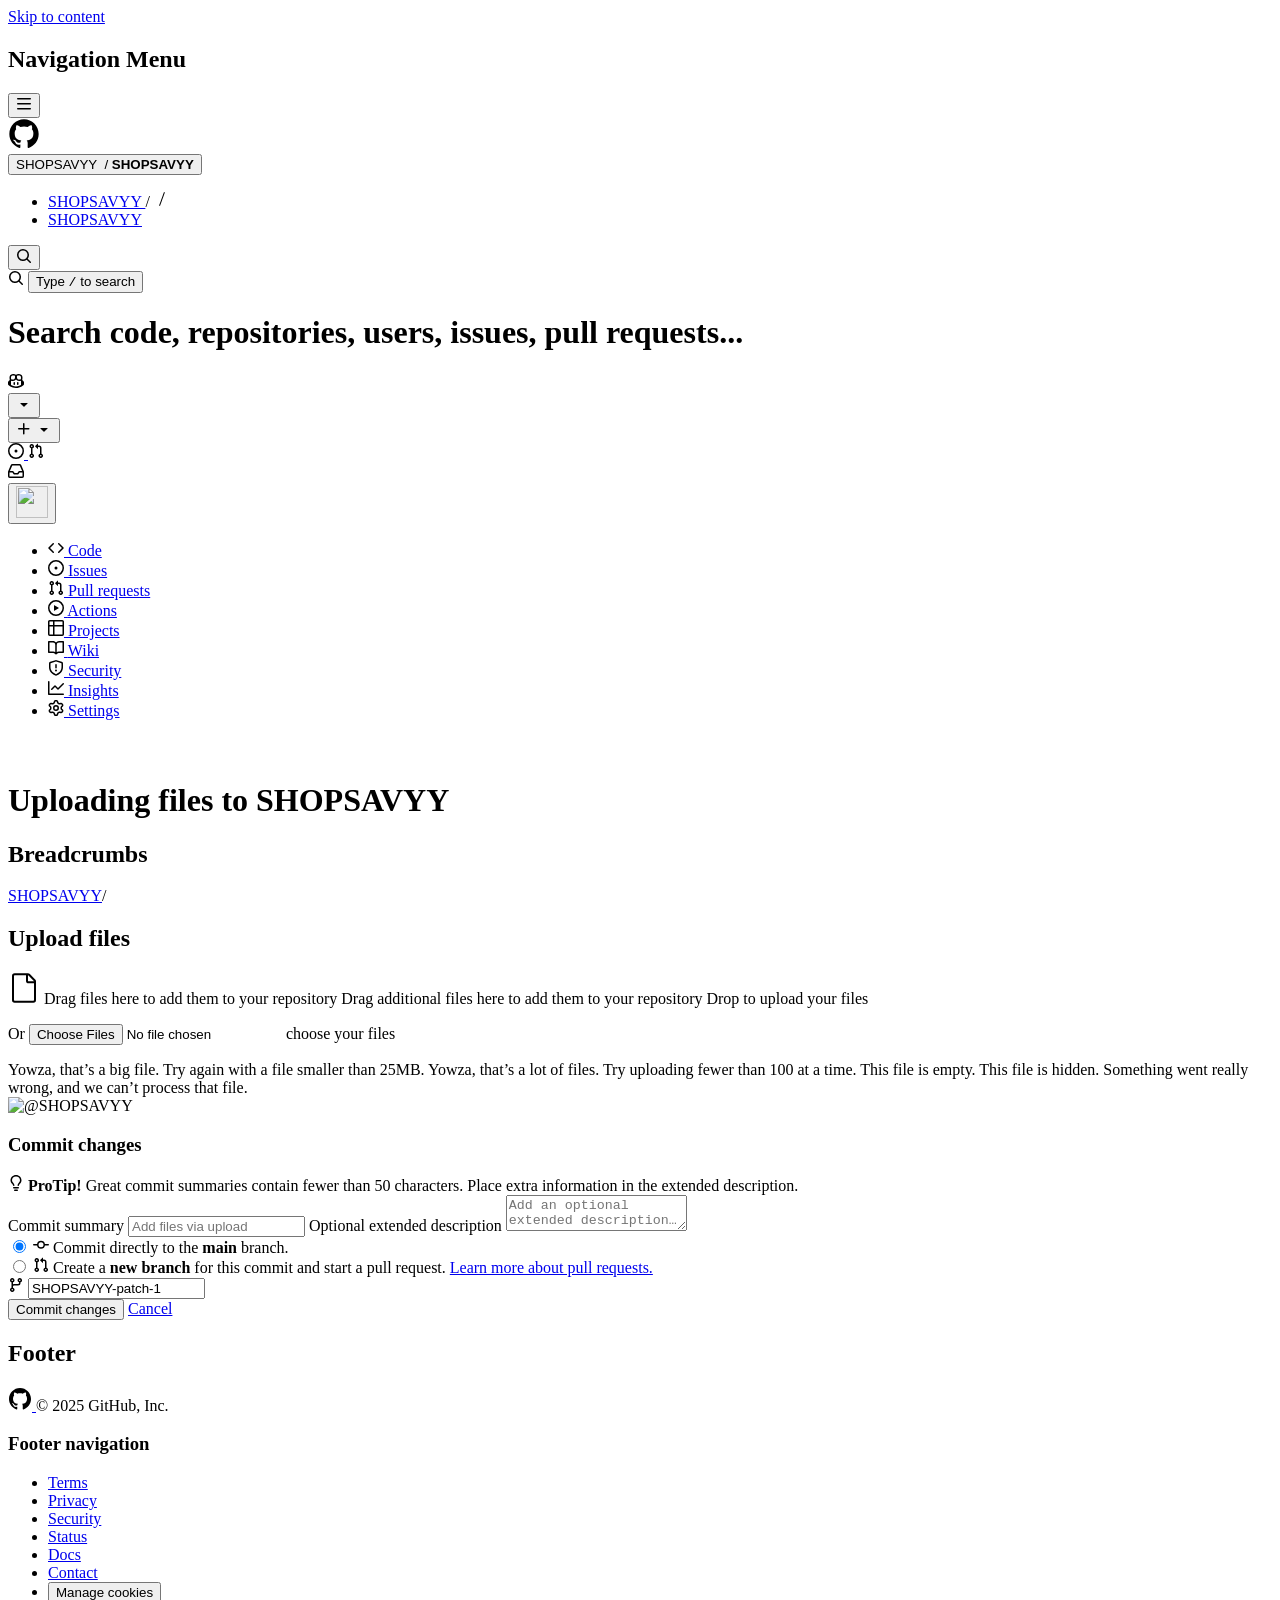
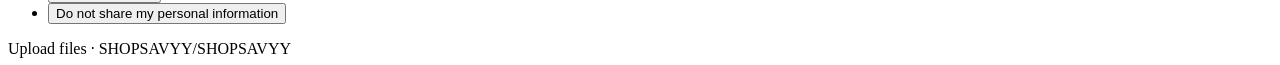
==== index.html @ d96d83a7 "Rename Upload files · SHOPSAVYY_SHOPSAVYY.html to index.html" ====
<!DOCTYPE html>
<!-- saved from url=(0050)https://github.com/SHOPSAVYY/SHOPSAVYY/upload/main -->
<html lang="en" data-color-mode="auto" data-light-theme="light" data-dark-theme="dark" data-a11y-animated-images="system" data-a11y-link-underlines="true" data-js-focus-visible="" data-turbo-loaded=""><head><meta http-equiv="Content-Type" content="text/html; charset=UTF-8"><style type="text/css">.turbo-progress-bar {
  position: fixed;
  display: block;
  top: 0;
  left: 0;
  height: 3px;
  background: #0076ff;
  z-index: 2147483647;
  transition:
    width 300ms ease-out,
    opacity 150ms 150ms ease-in;
  transform: translate3d(0, 0, 0);
}
</style>
    
  
  
  
  
  
  

  

  <link crossorigin="anonymous" media="all" rel="stylesheet" href="./Upload files · SHOPSAVYY_SHOPSAVYY_files/light-74231a1f3bbb.css"><link crossorigin="anonymous" media="all" rel="stylesheet" href="./Upload files · SHOPSAVYY_SHOPSAVYY_files/dark-8a995f0bacd4.css"><link data-color-theme="dark_dimmed" crossorigin="anonymous" media="all" rel="stylesheet" data-href="https://github.githubassets.com/assets/dark_dimmed-f37fb7684b1f.css"><link data-color-theme="dark_high_contrast" crossorigin="anonymous" media="all" rel="stylesheet" data-href="https://github.githubassets.com/assets/dark_high_contrast-9ac301c3ebe5.css"><link data-color-theme="dark_colorblind" crossorigin="anonymous" media="all" rel="stylesheet" data-href="https://github.githubassets.com/assets/dark_colorblind-cd826e8636dc.css"><link data-color-theme="light_colorblind" crossorigin="anonymous" media="all" rel="stylesheet" data-href="https://github.githubassets.com/assets/light_colorblind-f91b0f603451.css"><link data-color-theme="light_high_contrast" crossorigin="anonymous" media="all" rel="stylesheet" data-href="https://github.githubassets.com/assets/light_high_contrast-83beb16e0ecf.css"><link data-color-theme="light_tritanopia" crossorigin="anonymous" media="all" rel="stylesheet" data-href="https://github.githubassets.com/assets/light_tritanopia-6e122dab64fc.css"><link data-color-theme="dark_tritanopia" crossorigin="anonymous" media="all" rel="stylesheet" data-href="https://github.githubassets.com/assets/dark_tritanopia-18119e682df0.css">

    <link crossorigin="anonymous" media="all" rel="stylesheet" href="./Upload files · SHOPSAVYY_SHOPSAVYY_files/primer-primitives-225433424a87.css">
    <link crossorigin="anonymous" media="all" rel="stylesheet" href="./Upload files · SHOPSAVYY_SHOPSAVYY_files/primer-cba26849680f.css">
    <link crossorigin="anonymous" media="all" rel="stylesheet" href="./Upload files · SHOPSAVYY_SHOPSAVYY_files/global-6c72f46bdea5.css">
    <link crossorigin="anonymous" media="all" rel="stylesheet" href="./Upload files · SHOPSAVYY_SHOPSAVYY_files/github-ea73c9cb5377.css">
  <link crossorigin="anonymous" media="all" rel="stylesheet" href="./Upload files · SHOPSAVYY_SHOPSAVYY_files/repository-4fce88777fa8.css">
<link crossorigin="anonymous" media="all" rel="stylesheet" href="./Upload files · SHOPSAVYY_SHOPSAVYY_files/code-0210be90f4d3.css">

  


  <script type="application/json" id="client-env">{"locale":"en","featureFlags":["contentful_lp_flex_features_actions","contentful_lp_flex_features_codespaces","contentful_lp_flex_features_code_review","contentful_lp_flex_features_code_search","contentful_lp_flex_features_discussions","contentful_lp_flex_features_issues","copilot_immersive_issue_preview","copilot_new_references_ui","copilot_chat_attach_images","copilot_chat_attachments","copilot_chat_custom_instructions","copilot_chat_repo_custom_instructions_preview","copilot_chat_show_model_picker_on_retry","copilot_chat_opening_thread_switch","copilot_chat_wholearea_dd","copilot_dotcom_chat_file_upload","copilot_no_floating_button","copilot_ui_refs","copilot_topics_as_references","copilot_read_shared_conversation","copilot_duplicate_thread","copilot_share_active_subthread","copilot_share_forbidden_error","copilot_free_to_paid_telem","dotcom_chat_client_side_skills","experimentation_azure_variant_endpoint","failbot_handle_non_errors","geojson_azure_maps","ghost_pilot_confidence_truncation_25","ghost_pilot_confidence_truncation_40","github_models_gateway","github_models_gateway_parse_params","github_models_o3_mini_streaming","insert_before_patch","issues_advanced_search","issues_advanced_search_has_filter","issues_react_remove_placeholders","issues_react_blur_item_picker_on_close","issues_advanced_search_nested_ownership_filters","issues_dashboard_no_redirects","marketing_pages_search_explore_provider","memex_roadmap_drag_style","primer_react_css_modules_ga","remove_child_patch","repository_suggester_elastic_search","sample_network_conn_type","swp_enterprise_contact_form","site_copilot_pro_plus","site_proxima_australia_update","viewscreen_sandbox","issues_react_create_milestone","lifecycle_label_name_updates","item_picker_new_select_panel","copilot_task_oriented_assistive_prompts","issues_react_grouped_diff_on_edit_history","issues_react_feature_preview_is_over","refresh_image_video_src","codespaces_prebuild_region_target_update","use_paginated_org_picker_cost_center_form","copilot_code_review_sign_up_closed"],"login":"SHOPSAVYY"}</script>
<script crossorigin="anonymous" defer="defer" type="application/javascript" src="./Upload files · SHOPSAVYY_SHOPSAVYY_files/wp-runtime-a828a046df53.js.download"></script>
<script crossorigin="anonymous" defer="defer" type="application/javascript" src="./Upload files · SHOPSAVYY_SHOPSAVYY_files/vendors-node_modules_oddbird_popover-polyfill_dist_popover_js-9da652f58479.js.download"></script>
<script crossorigin="anonymous" defer="defer" type="application/javascript" src="./Upload files · SHOPSAVYY_SHOPSAVYY_files/vendors-node_modules_github_arianotify-polyfill_ariaNotify-polyfill_js-node_modules_github_mi-3abb8f-46b9f4874d95.js.download"></script>
<script crossorigin="anonymous" defer="defer" type="application/javascript" src="./Upload files · SHOPSAVYY_SHOPSAVYY_files/ui_packages_failbot_failbot_ts-952d624642a1.js.download"></script>
<script crossorigin="anonymous" defer="defer" type="application/javascript" src="./Upload files · SHOPSAVYY_SHOPSAVYY_files/environment-f04cb2a9fc8c.js.download"></script>
<script crossorigin="anonymous" defer="defer" type="application/javascript" src="./Upload files · SHOPSAVYY_SHOPSAVYY_files/vendors-node_modules_primer_behaviors_dist_esm_index_mjs-0dbb79f97f8f.js.download"></script>
<script crossorigin="anonymous" defer="defer" type="application/javascript" src="./Upload files · SHOPSAVYY_SHOPSAVYY_files/vendors-node_modules_github_selector-observer_dist_index_esm_js-f690fd9ae3d5.js.download"></script>
<script crossorigin="anonymous" defer="defer" type="application/javascript" src="./Upload files · SHOPSAVYY_SHOPSAVYY_files/vendors-node_modules_github_relative-time-element_dist_index_js-62d275b7ddd9.js.download"></script>
<script crossorigin="anonymous" defer="defer" type="application/javascript" src="./Upload files · SHOPSAVYY_SHOPSAVYY_files/vendors-node_modules_github_text-expander-element_dist_index_js-78748950cb0c.js.download"></script>
<script crossorigin="anonymous" defer="defer" type="application/javascript" src="./Upload files · SHOPSAVYY_SHOPSAVYY_files/vendors-node_modules_github_auto-complete-element_dist_index_js-node_modules_github_catalyst_-8e9f78-a90ac05d2469.js.download"></script>
<script crossorigin="anonymous" defer="defer" type="application/javascript" src="./Upload files · SHOPSAVYY_SHOPSAVYY_files/vendors-node_modules_github_filter-input-element_dist_index_js-node_modules_github_remote-inp-b5f1d7-a1760ffda83d.js.download"></script>
<script crossorigin="anonymous" defer="defer" type="application/javascript" src="./Upload files · SHOPSAVYY_SHOPSAVYY_files/vendors-node_modules_github_markdown-toolbar-element_dist_index_js-ceef33f593fa.js.download"></script>
<script crossorigin="anonymous" defer="defer" type="application/javascript" src="./Upload files · SHOPSAVYY_SHOPSAVYY_files/vendors-node_modules_github_file-attachment-element_dist_index_js-node_modules_primer_view-co-c44a69-efa32db3a345.js.download"></script>
<script crossorigin="anonymous" defer="defer" type="application/javascript" src="./Upload files · SHOPSAVYY_SHOPSAVYY_files/github-elements-394f8eb34f19.js.download"></script>
<script crossorigin="anonymous" defer="defer" type="application/javascript" src="./Upload files · SHOPSAVYY_SHOPSAVYY_files/element-registry-0390712be8f5.js.download"></script>
<script crossorigin="anonymous" defer="defer" type="application/javascript" src="./Upload files · SHOPSAVYY_SHOPSAVYY_files/vendors-node_modules_braintree_browser-detection_dist_browser-detection_js-node_modules_githu-2906d7-2a07a295af40.js.download"></script>
<script crossorigin="anonymous" defer="defer" type="application/javascript" src="./Upload files · SHOPSAVYY_SHOPSAVYY_files/vendors-node_modules_lit-html_lit-html_js-be8cb88f481b.js.download"></script>
<script crossorigin="anonymous" defer="defer" type="application/javascript" src="./Upload files · SHOPSAVYY_SHOPSAVYY_files/vendors-node_modules_github_mini-throttle_dist_index_js-node_modules_morphdom_dist_morphdom-e-7c534c-a4a1922eb55f.js.download"></script>
<script crossorigin="anonymous" defer="defer" type="application/javascript" src="./Upload files · SHOPSAVYY_SHOPSAVYY_files/vendors-node_modules_github_turbo_dist_turbo_es2017-esm_js-a03ee12d659a.js.download"></script>
<script crossorigin="anonymous" defer="defer" type="application/javascript" src="./Upload files · SHOPSAVYY_SHOPSAVYY_files/vendors-node_modules_github_remote-form_dist_index_js-node_modules_delegated-events_dist_inde-893f9f-b6294cf703b7.js.download"></script>
<script crossorigin="anonymous" defer="defer" type="application/javascript" src="./Upload files · SHOPSAVYY_SHOPSAVYY_files/vendors-node_modules_color-convert_index_js-e3180fe3bcb3.js.download"></script>
<script crossorigin="anonymous" defer="defer" type="application/javascript" src="./Upload files · SHOPSAVYY_SHOPSAVYY_files/vendors-node_modules_github_quote-selection_dist_index_js-node_modules_github_session-resume_-947061-e7a6c4a19f98.js.download"></script>
<script crossorigin="anonymous" defer="defer" type="application/javascript" src="./Upload files · SHOPSAVYY_SHOPSAVYY_files/ui_packages_updatable-content_updatable-content_ts-62f3e9c52ece.js.download"></script>
<script crossorigin="anonymous" defer="defer" type="application/javascript" src="./Upload files · SHOPSAVYY_SHOPSAVYY_files/app_assets_modules_github_behaviors_task-list_ts-app_assets_modules_github_sso_ts-ui_packages-900dde-768abe60b1f8.js.download"></script>
<script crossorigin="anonymous" defer="defer" type="application/javascript" src="./Upload files · SHOPSAVYY_SHOPSAVYY_files/app_assets_modules_github_sticky-scroll-into-view_ts-3e000c5d31a9.js.download"></script>
<script crossorigin="anonymous" defer="defer" type="application/javascript" src="./Upload files · SHOPSAVYY_SHOPSAVYY_files/app_assets_modules_github_behaviors_ajax-error_ts-app_assets_modules_github_behaviors_include-d0d0a6-e7f74ee74d91.js.download"></script>
<script crossorigin="anonymous" defer="defer" type="application/javascript" src="./Upload files · SHOPSAVYY_SHOPSAVYY_files/app_assets_modules_github_behaviors_commenting_edit_ts-app_assets_modules_github_behaviors_ht-83c235-4bcbbbfbe1d4.js.download"></script>
<script crossorigin="anonymous" defer="defer" type="application/javascript" src="./Upload files · SHOPSAVYY_SHOPSAVYY_files/behaviors-ba450e1a8c71.js.download"></script>
<script crossorigin="anonymous" defer="defer" type="application/javascript" src="./Upload files · SHOPSAVYY_SHOPSAVYY_files/vendors-node_modules_delegated-events_dist_index_js-node_modules_github_catalyst_lib_index_js-f6223d90c7ba.js.download"></script>
<script crossorigin="anonymous" defer="defer" type="application/javascript" src="./Upload files · SHOPSAVYY_SHOPSAVYY_files/notifications-global-01e85cd1be94.js.download"></script>
<script crossorigin="anonymous" defer="defer" type="application/javascript" src="./Upload files · SHOPSAVYY_SHOPSAVYY_files/vendors-node_modules_virtualized-list_es_index_js-node_modules_github_template-parts_lib_index_js-94dc7a2157c1.js.download"></script>
<script crossorigin="anonymous" defer="defer" type="application/javascript" src="./Upload files · SHOPSAVYY_SHOPSAVYY_files/vendors-node_modules_github_remote-form_dist_index_js-node_modules_delegated-events_dist_inde-70450e-4b93df70b903.js.download"></script>
<script crossorigin="anonymous" defer="defer" type="application/javascript" src="./Upload files · SHOPSAVYY_SHOPSAVYY_files/app_assets_modules_github_ref-selector_ts-52913063a0b9.js.download"></script>
<script crossorigin="anonymous" defer="defer" type="application/javascript" src="./Upload files · SHOPSAVYY_SHOPSAVYY_files/codespaces-b419a25ee02f.js.download"></script>
<script crossorigin="anonymous" defer="defer" type="application/javascript" src="./Upload files · SHOPSAVYY_SHOPSAVYY_files/vendors-node_modules_github_filter-input-element_dist_index_js-node_modules_github_remote-inp-3eebbd-0763620ad7bf.js.download"></script>
<script crossorigin="anonymous" defer="defer" type="application/javascript" src="./Upload files · SHOPSAVYY_SHOPSAVYY_files/vendors-node_modules_github_mini-throttle_dist_decorators_js-node_modules_delegated-events_di-e161aa-9d41fb1b6c9e.js.download"></script>
<script crossorigin="anonymous" defer="defer" type="application/javascript" src="./Upload files · SHOPSAVYY_SHOPSAVYY_files/vendors-node_modules_github_file-attachment-element_dist_index_js-node_modules_github_remote--3c9c82-b71ef90fbdc7.js.download"></script>
<script crossorigin="anonymous" defer="defer" type="application/javascript" src="./Upload files · SHOPSAVYY_SHOPSAVYY_files/repositories-10217e4e5a53.js.download"></script>
<script crossorigin="anonymous" defer="defer" type="application/javascript" src="./Upload files · SHOPSAVYY_SHOPSAVYY_files/vendors-node_modules_github_mini-throttle_dist_index_js-node_modules_github_catalyst_lib_inde-dbbea9-26cce2010167.js.download"></script>
<script crossorigin="anonymous" defer="defer" type="application/javascript" src="./Upload files · SHOPSAVYY_SHOPSAVYY_files/code-menu-d6d3c94ee97e.js.download"></script>
  
  <link crossorigin="anonymous" media="all" rel="stylesheet" href="./Upload files · SHOPSAVYY_SHOPSAVYY_files/primer-react.0c87ead6152dce0ce7cf.module.css">
<link crossorigin="anonymous" media="all" rel="stylesheet" href="./Upload files · SHOPSAVYY_SHOPSAVYY_files/notifications-subscriptions-menu.1bcff9205c241e99cff2.module.css">


  



  
  
  

    
  


  


    


  
  

  
  

    



  

  




    

  

    

    

      

      

    
    
    

      
  
  


      
      


      


      
      
      

        


  <meta http-equiv="x-pjax-version" content="f893f522fe036a3db4b9d69eb9a94d5d903d24d743ad5824e795e54108e0078c" data-turbo-track="reload">
  <meta http-equiv="x-pjax-csp-version" content="e26f9f0ba624ee85cc7ac057d8faa8618a4f25a85eab052c33d018ac0f6b1a46" data-turbo-track="reload">
  <meta http-equiv="x-pjax-css-version" content="341058c5e8253cd18550c7f0cf40561635ef5b37e8705466d53622f2d1f77bd8" data-turbo-track="reload">
  <meta http-equiv="x-pjax-js-version" content="77ce89529807fe95e693f6f9bc7ccd497fef10d219b6713182aa117ef15cbc1a" data-turbo-track="reload">

  

      
  

  



      


    


  

  

  

  
  
  





  

  <style data-styled="active" data-styled-version="5.3.11"></style><style id="ms-consent-banner-main-styles">.w8hcgFksdo30C8w-bygqu{color:#000}.ydkKdaztSS0AeHWIeIHsQ a{color:#0067B8}.erL690_8JwUW-R4bJRcfl{background-color:#EBEBEB;border:none;color:#000}.erL690_8JwUW-R4bJRcfl:enabled:hover{color:#000;background-color:#DBDBDB;box-shadow:0px 4px 10px rgba(0,0,0,0.25);border:none}.erL690_8JwUW-R4bJRcfl:enabled:focus{background-color:#DBDBDB;box-shadow:0px 4px 10px rgba(0,0,0,0.25);border:2px solid #000}.erL690_8JwUW-R4bJRcfl:disabled{opacity:1;color:rgba(0,0,0,0.2);background-color:rgba(0,0,0,0.2);border:none}._1zNQOqxpBFSokeCLGi_hGr{border:none;background-color:#0067B8;color:#fff}._1zNQOqxpBFSokeCLGi_hGr:enabled:hover{color:#fff;background-color:#0067B8;box-shadow:0px 4px 10px rgba(0,0,0,0.25);border:none}._1zNQOqxpBFSokeCLGi_hGr:enabled:focus{background-color:#0067B8;box-shadow:0px 4px 10px rgba(0,0,0,0.25);border:2px solid #000}._1zNQOqxpBFSokeCLGi_hGr:disabled{opacity:1;color:rgba(0,0,0,0.2);background-color:rgba(0,120,215,0.2);border:none}._23tra1HsiiP6cT-Cka-ycB{position:relative;display:flex;z-index:9999;width:100%;background-color:#F2F2F2;justify-content:space-between;text-align:left}div[dir="rtl"]._23tra1HsiiP6cT-Cka-ycB{text-align:right}._1Upc2NjY8AlDn177YoVj0y{margin:0;padding-left:5%;padding-top:8px;padding-bottom:8px}div[dir="rtl"] ._1Upc2NjY8AlDn177YoVj0y{margin:0;padding:8px 5% 8px 0;float:none}._23tra1HsiiP6cT-Cka-ycB svg{fill:none;max-width:none;max-height:none}._1V_hlU-7jdtPiooHMu89BB{display:table-cell;padding:12px;width:24px;height:24px;font-family:Segoe UI, SegoeUI, Arial, sans-serif;font-style:normal;font-weight:normal;font-size:24px;line-height:0}.f6QKJD7fhSbnJLarTL-W-{display:table-cell;vertical-align:middle;padding:0;font-family:Segoe UI, SegoeUI, Arial, sans-serif;font-style:normal;font-weight:normal;font-size:13px;line-height:16px}.f6QKJD7fhSbnJLarTL-W- a{text-decoration:underline}._2j0fmugLb1FgYz6KPuB91w{display:inline-block;margin-left:5%;margin-right:5%;min-width:40%;min-width:calc((150px + 3 * 4px) * 2 + 150px);min-width:-webkit-fit-content;min-width:-moz-fit-content;min-width:fit-content;align-self:center;position:relative}._1XuCi2WhiqeWRUVp3pnFG3{margin:4px;padding:5px;min-width:150px;min-height:36px;vertical-align:top;cursor:pointer;font-family:Segoe UI, SegoeUI, Arial, sans-serif;font-style:normal;font-weight:normal;font-size:15px;line-height:20px;text-align:center}._1XuCi2WhiqeWRUVp3pnFG3:focus{box-sizing:border-box}._1XuCi2WhiqeWRUVp3pnFG3:disabled{cursor:not-allowed}._2bvsb3ubApyZ0UGoQA9O9T{display:block;position:fixed;z-index:10000;top:0;left:0;width:100%;height:100%;background-color:rgba(255,255,255,0.6);overflow:auto;text-align:left}div[dir="rtl"]._2bvsb3ubApyZ0UGoQA9O9T{text-align:right}div[dir="rtl"] ._2bvsb3ubApyZ0UGoQA9O9T{left:auto;right:0}.AFsJE948muYyzCMktdzuk{position:relative;top:8%;margin-bottom:40px;margin-left:auto;margin-right:auto;box-sizing:border-box;width:640px;background-color:#fff;border:1px solid #0067B8}._3kWyBRbW_dgnMiEyx06Fu4{float:right;z-index:1;margin:2px;padding:12px;border:none;cursor:pointer;font-family:Segoe UI, SegoeUI, Arial, sans-serif;font-style:normal;font-weight:normal;font-size:13px;line-height:13px;display:flex;align-items:center;text-align:center;color:#666;background-color:#fff}div[dir="rtl"] ._3kWyBRbW_dgnMiEyx06Fu4{margin:2px;padding:12px;float:left}.uCYvKvHXrhjNgflv1VqdD{position:static;margin-top:36px;margin-left:36px;margin-right:36px}._17pX1m9O_W--iZbDt3Ta5r{margin-top:0;margin-bottom:12px;font-family:Segoe UI, SegoeUI, Arial, sans-serif;font-style:normal;font-weight:600;font-size:20px;line-height:24px;text-transform:none}._1kBkHQ1V1wu3kl-YcLgUr6{height:446px;overflow:auto}._20_nXDf6uFs9Q6wxRXG-I-{margin-top:0;font-family:Segoe UI, SegoeUI, Arial, sans-serif;font-style:normal;font-weight:normal;font-size:15px;line-height:20px}._20_nXDf6uFs9Q6wxRXG-I- a{text-decoration:underline}dl._2a0NH_GDQEQe5Ynfo7suVH{margin-top:36px;margin-bottom:0;padding:0;list-style:none;text-transform:none}dt._3j_LCPv7fyXv3A8FIXVwZ4{margin-top:20px;float:none;font-family:Segoe UI, SegoeUI, Arial, sans-serif;font-style:normal;font-weight:600;font-size:18px;line-height:24px;list-style:none}.k-vxTGFbdq1aOZB2HHpjh{margin:0;padding:0;border:none}._2Bucyy75c_ogoU1g-liB5R{margin:0;padding:0;border-bottom:none;font-family:Segoe UI, SegoeUI, Arial, sans-serif;font-style:normal;font-weight:600;font-size:18px;line-height:24px;text-transform:none}._63gwfzV8dclrsl2cfd90r{display:inline-block;margin-top:0;margin-bottom:13px;font-family:Segoe UI, SegoeUI, Arial, sans-serif;font-style:normal;font-weight:normal;font-size:15px;line-height:20px}._1l8wM_4mRYGz3Iu7l3BZR7{display:block}._2UE03QS02aZGkslegN_F-i{display:inline-block;position:relative;left:5px;margin-bottom:13px;margin-right:34px;padding:3px}div[dir="rtl"] ._2UE03QS02aZGkslegN_F-i{margin:0 0 13px 34px;padding:3px;float:none}div[dir="rtl"] ._2UE03QS02aZGkslegN_F-i{left:auto;right:5px}._23tra1HsiiP6cT-Cka-ycB *::before,._2bvsb3ubApyZ0UGoQA9O9T *::before,._23tra1HsiiP6cT-Cka-ycB *::after,._2bvsb3ubApyZ0UGoQA9O9T *::after{box-sizing:inherit}._1HSFn0HzGo6w4ADApV8-c4{outline:2px solid rgba(0,0,0,0.8)}input[type="radio"]._1dp8Vp5m3HwAqGx8qBmFV2{display:inline-block;position:relative;margin-top:0;margin-left:0;margin-right:0;height:0;width:0;border-radius:0;cursor:pointer;outline:none;box-sizing:border-box;-webkit-appearance:none;-moz-appearance:none;appearance:none}input[type="radio"]._1dp8Vp5m3HwAqGx8qBmFV2+label::before{display:block;position:absolute;top:5px;left:3px;height:19px;width:19px;content:"";border-radius:50%;border:1px solid #000;background-color:#fff}div[dir="rtl"] input[type="radio"]._1dp8Vp5m3HwAqGx8qBmFV2+label::before{left:auto;right:3px}input[type="radio"]._1dp8Vp5m3HwAqGx8qBmFV2:not(:disabled)+label:hover::before{border:1px solid #0067B8}input[type="radio"]._1dp8Vp5m3HwAqGx8qBmFV2:not(:disabled)+label:hover::after{display:block;position:absolute;top:10px;left:8px;height:9px;width:9px;content:"";border-radius:50%;background-color:rgba(0,0,0,0.8)}div[dir="rtl"] input[type="radio"]._1dp8Vp5m3HwAqGx8qBmFV2:not(:disabled)+label:hover::after{left:auto;right:8px}input[type="radio"]._1dp8Vp5m3HwAqGx8qBmFV2:not(:disabled)+label:focus::before{border:1px solid #0067B8}input[type="radio"]._1dp8Vp5m3HwAqGx8qBmFV2:not(:disabled)+label:focus::after{display:block;position:absolute;top:10px;left:8px;height:9px;width:9px;content:"";border-radius:50%;background-color:#000}div[dir="rtl"] input[type="radio"]._1dp8Vp5m3HwAqGx8qBmFV2:not(:disabled)+label:focus::after{left:auto;right:8px}input[type="radio"]._1dp8Vp5m3HwAqGx8qBmFV2:checked+label::after{display:block;position:absolute;top:10px;left:8px;height:9px;width:9px;content:"";border-radius:50%;background-color:#000}div[dir="rtl"] input[type="radio"]._1dp8Vp5m3HwAqGx8qBmFV2:checked+label::after{left:auto;right:8px}input[type="radio"]._1dp8Vp5m3HwAqGx8qBmFV2:disabled+label{cursor:not-allowed}input[type="radio"]._1dp8Vp5m3HwAqGx8qBmFV2:disabled+label::before{border:1px solid rgba(0,0,0,0.2);background-color:rgba(0,0,0,0.2)}._3RJzeL3l9Rl_lAQEm6VwdX{display:block;position:static;float:right;margin-top:0;margin-bottom:0;margin-left:19px;margin-right:0;padding-top:0;padding-bottom:0;padding-left:8px;padding-right:0;width:80%;width:calc(100% - 19px);font-family:Segoe UI, SegoeUI, Arial, sans-serif;font-style:normal;font-weight:normal;font-size:15px;line-height:20px;text-transform:none;cursor:pointer;box-sizing:border-box}div[dir="rtl"] ._3RJzeL3l9Rl_lAQEm6VwdX{margin:0 19px 0 0;padding:0 8px 0 0;float:left}.nohp3sIG12ZBhzcMnPala{margin-top:20px;margin-bottom:48px}._2uhaEsmeotZ3P-M0AXo2kF{padding:0;width:278px;height:36px;cursor:pointer;font-family:Segoe UI, SegoeUI, Arial, sans-serif;font-style:normal;font-weight:normal;font-size:15px;line-height:20px;text-align:center}._2uhaEsmeotZ3P-M0AXo2kF:focus{box-sizing:border-box}._2uhaEsmeotZ3P-M0AXo2kF:disabled{cursor:not-allowed}._3tOu1FJ59c_xz_PmI1lKV5{float:right;padding:0;width:278px;height:36px;cursor:pointer;font-family:Segoe UI, SegoeUI, Arial, sans-serif;font-style:normal;font-weight:normal;font-size:15px;line-height:20px;text-align:center}._3tOu1FJ59c_xz_PmI1lKV5:focus{box-sizing:border-box}._3tOu1FJ59c_xz_PmI1lKV5:disabled{cursor:not-allowed}div[dir="rtl"] ._3tOu1FJ59c_xz_PmI1lKV5{margin:0;padding:0;float:left}@media only screen and (max-width: 768px){._2j0fmugLb1FgYz6KPuB91w,._1Upc2NjY8AlDn177YoVj0y{padding-top:8px;padding-bottom:12px;padding-left:3.75%;padding-right:3.75%;margin:0;width:92.5%}._23tra1HsiiP6cT-Cka-ycB{display:block}._1XuCi2WhiqeWRUVp3pnFG3{margin-bottom:8px;margin-left:0;margin-right:0;width:100%}._2bvsb3ubApyZ0UGoQA9O9T{overflow:hidden}.AFsJE948muYyzCMktdzuk{top:1.8%;width:93.33%;height:96.4%;overflow:hidden}.uCYvKvHXrhjNgflv1VqdD{margin-top:24px;margin-left:24px;margin-right:24px;height:100%}._1kBkHQ1V1wu3kl-YcLgUr6{height:62%;height:calc(100% - 188px);min-height:50%}._2uhaEsmeotZ3P-M0AXo2kF{width:100%}._3tOu1FJ59c_xz_PmI1lKV5{margin-bottom:12px;margin-left:0;width:100%}div[dir="rtl"] ._3tOu1FJ59c_xz_PmI1lKV5{margin:0 0 12px 0;padding:0;float:none}}@media only screen and (max-width: 768px) and (orientation: landscape), only screen and (max-height: 260px), only screen and (max-width: 340px){.AFsJE948muYyzCMktdzuk{overflow:auto}}@media only screen and (max-height: 260px), only screen and (max-width: 340px){._1XuCi2WhiqeWRUVp3pnFG3{min-width:0}._3kWyBRbW_dgnMiEyx06Fu4{padding:3%}.uCYvKvHXrhjNgflv1VqdD{margin-top:3%;margin-left:3%;margin-right:3%}._17pX1m9O_W--iZbDt3Ta5r{margin-bottom:3%}._1kBkHQ1V1wu3kl-YcLgUr6{height:calc(79% - 64px)}.nohp3sIG12ZBhzcMnPala{margin-top:5%;margin-bottom:10%}._3tOu1FJ59c_xz_PmI1lKV5{margin-bottom:3%}div[dir="rtl"] ._3tOu1FJ59c_xz_PmI1lKV5{margin:0 0 3% 0;padding:0;float:none}}
</style><style type="text/css" id="ms-consent-banner-theme-styles">._23tra1HsiiP6cT-Cka-ycB {
            background-color: #24292f !important;
        }.w8hcgFksdo30C8w-bygqu {
            color: #ffffff !important;
        }.ydkKdaztSS0AeHWIeIHsQ a {
            color: #d8b9ff !important;
        }._2bvsb3ubApyZ0UGoQA9O9T {
            background-color: rgba(23, 23, 23, 0.8) !important;
        }.AFsJE948muYyzCMktdzuk {
            background-color: #24292f !important;
            border: 1px solid #d8b9ff !important;
        }._3kWyBRbW_dgnMiEyx06Fu4 {
            color: #d8b9ff !important;
            background-color: #24292f !important;
        }._1zNQOqxpBFSokeCLGi_hGr {
            border: 1px solid #ffffff !important;
            background-color: #ffffff !important;
            color: #1f2328 !important;
        }._1zNQOqxpBFSokeCLGi_hGr:enabled:hover {
            color: #1f2328 !important;
            background-color: #d8b9ff !important;
            box-shadow: none !important;
            border: 1px solid transparent !important;
        }._1zNQOqxpBFSokeCLGi_hGr:enabled:focus {
            background-color: #d8b9ff !important;
            box-shadow: none !important;
            border: 2px solid #ffffff !important;
        }._1zNQOqxpBFSokeCLGi_hGr:disabled {
            opacity: 0.5 !important;
            color: #1f2328 !important;
            background-color: #ffffff !important;
            border: 1px solid transparent !important;
        }.erL690_8JwUW-R4bJRcfl {
            border: 1px solid #eaeef2 !important;
            background-color: #32383f !important;
            color: #ffffff !important;
        }.erL690_8JwUW-R4bJRcfl:enabled:hover {
            color: #ffffff !important;
            background-color: #24292f !important;
            box-shadow: none !important;
            border: 1px solid #ffffff !important;
        }.erL690_8JwUW-R4bJRcfl:enabled:focus {
            background-color: #24292f !important;
            box-shadow: none !important;
            border: 2px solid #6e7781 !important;
        }.erL690_8JwUW-R4bJRcfl:disabled {
            opacity: 0.5 !important;
            color: #ffffff !important;
            background-color: #424a53 !important;
            border: 1px solid #6e7781 !important;
        }input[type="radio"]._1dp8Vp5m3HwAqGx8qBmFV2 + label::before {
            border: 1px solid #d8b9ff !important;
            background-color: #24292f !important;
        }._1HSFn0HzGo6w4ADApV8-c4 {
            outline: 2px solid #ffffff !important;
        }input[type="radio"]._1dp8Vp5m3HwAqGx8qBmFV2:checked + label::after {
            background-color: #d8b9ff !important;
        }input[type="radio"]._1dp8Vp5m3HwAqGx8qBmFV2 + label:hover::before {
            border: 1px solid #ffffff !important;
        }input[type="radio"]._1dp8Vp5m3HwAqGx8qBmFV2 + label:hover::after {
            background-color: #ffffff !important;
        }input[type="radio"]._1dp8Vp5m3HwAqGx8qBmFV2 + label:focus::before {
            border: 1px solid #ffffff !important;
        }input[type="radio"]._1dp8Vp5m3HwAqGx8qBmFV2 + label:focus::after {
            background-color: #d8b9ff !important;
        }input[type="radio"]._1dp8Vp5m3HwAqGx8qBmFV2:disabled + label::before {
            border: 1px solid rgba(227, 227, 227, 0.2) !important;
            background-color: rgba(227, 227, 227, 0.2) !important;
        }</style><script crossorigin="anonymous" defer="defer" type="application/javascript" src="./Upload files · SHOPSAVYY_SHOPSAVYY_files/vendors-node_modules_codemirror_lib_codemirror_js-32da377bc858.js.download"></script><script crossorigin="anonymous" defer="defer" type="application/javascript" src="./Upload files · SHOPSAVYY_SHOPSAVYY_files/vendors-node_modules_github_mini-throttle_dist_index_js-node_modules_codemirror_addon_comment-a10c12-275e8cd08530.js.download"></script><script crossorigin="anonymous" defer="defer" type="application/javascript" src="./Upload files · SHOPSAVYY_SHOPSAVYY_files/editor-51b83fb628c5.js.download"></script><link rel="dns-prefetch" href="https://github.githubassets.com/"><link rel="dns-prefetch" href="https://avatars.githubusercontent.com/"><link rel="dns-prefetch" href="https://github-cloud.s3.amazonaws.com/"><link rel="dns-prefetch" href="https://user-images.githubusercontent.com/"><link rel="preconnect" href="https://github.githubassets.com/" crossorigin=""><link rel="preconnect" href="https://avatars.githubusercontent.com/"><title>Upload files · SHOPSAVYY/SHOPSAVYY</title><meta name="route-pattern" content="/:user_id/:repository/upload(/:name)(/*path)(.:format)" data-turbo-transient=""><meta name="route-controller" content="repository_uploads" data-turbo-transient=""><meta name="route-action" content="index" data-turbo-transient=""><meta name="current-catalog-service-hash" content="82c569b93da5c18ed649ebd4c2c79437db4611a6a1373e805a3cb001c64130b7"><meta name="request-id" content="F8AE:CA7E7:B8159:E2D54:67F940E1" data-turbo-transient="true"><meta name="html-safe-nonce" content="23c5e7b860a113e1c8250e1a6b22aeab9c30e279701beb14572ba090239273c6" data-turbo-transient="true"><meta name="visitor-payload" content="[base64]" data-turbo-transient="true"><meta name="visitor-hmac" content="69470a3c42797d5ffe2c626592401bbb3726c58cb5564f95e80f872ba657af6f" data-turbo-transient="true"><meta name="hovercard-subject-tag" content="repository:964692515" data-turbo-transient=""><meta name="github-keyboard-shortcuts" content="repository,copilot" data-turbo-transient="true"><meta name="selected-link" value="repo_source" data-turbo-transient=""><link rel="assets" href="https://github.githubassets.com/"><meta name="google-site-verification" content="Apib7-x98H0j5cPqHWwSMm6dNU4GmODRoqxLiDzdx9I"><meta name="octolytics-url" content="https://collector.github.com/github/collect"><meta name="octolytics-actor-id" content="207240257"><meta name="octolytics-actor-login" content="SHOPSAVYY"><meta name="octolytics-actor-hash" content="70fbaa4f60dbea7cd641f81fcf5b92de65e120f1b0379956baff876a20629016"><meta name="analytics-location" content="/&lt;user-name&gt;/&lt;repo-name&gt;/repository_uploads/index" data-turbo-transient="true"><meta name="user-login" content="SHOPSAVYY"><link rel="sudo-modal" href="https://github.com/sessions/sudo_modal"><meta name="turbo-cache-control" content="no-preview" data-turbo-transient=""><meta name="go-import" content="github.com/SHOPSAVYY/SHOPSAVYY git https://github.com/SHOPSAVYY/SHOPSAVYY.git"><meta name="octolytics-dimension-user_id" content="207240257"><meta name="octolytics-dimension-user_login" content="SHOPSAVYY"><meta name="octolytics-dimension-repository_id" content="964692515"><meta name="octolytics-dimension-repository_nwo" content="SHOPSAVYY/SHOPSAVYY"><meta name="octolytics-dimension-repository_public" content="true"><meta name="octolytics-dimension-repository_is_fork" content="false"><meta name="octolytics-dimension-repository_network_root_id" content="964692515"><meta name="octolytics-dimension-repository_network_root_nwo" content="SHOPSAVYY/SHOPSAVYY"><meta name="turbo-body-classes" content="logged-in env-production page-responsive"><meta name="browser-stats-url" content="https://api.github.com/_private/browser/stats"><meta name="browser-errors-url" content="https://api.github.com/_private/browser/errors"><meta name="release" content="3de7723189eff6b61a9029490532b08323b258cf"><link rel="mask-icon" href="https://github.githubassets.com/assets/pinned-octocat-093da3e6fa40.svg" color="#000000"><link rel="alternate icon" class="js-site-favicon" type="image/png" href="https://github.githubassets.com/favicons/favicon.png"><link rel="icon" class="js-site-favicon" type="image/svg+xml" href="https://github.githubassets.com/favicons/favicon.svg" data-base-href="https://github.githubassets.com/favicons/favicon"><meta name="theme-color" content="#1e2327"><meta name="color-scheme" content="light dark"><link rel="manifest" href="https://github.com/manifest.json" crossorigin="use-credentials"><style type="text/css" id="ms-consent-banner-theme-styles"></style></head>

  <body class="logged-in env-production page-responsive" style="overflow-wrap: break-word; --dialog-scrollgutter: 16px;">
    <div data-turbo-body="" class="logged-in env-production page-responsive" style="word-wrap: break-word;">
      


    <div class="position-relative header-wrapper js-header-wrapper ">
      <a href="https://github.com/SHOPSAVYY/SHOPSAVYY/upload/main#start-of-content" data-skip-target-assigned="false" class="p-3 color-bg-accent-emphasis color-fg-on-emphasis show-on-focus js-skip-to-content">Skip to content</a>

      <span data-view-component="true" class="progress-pjax-loader Progress position-fixed width-full">
    <span style="width: 0%;" data-view-component="true" class="Progress-item progress-pjax-loader-bar left-0 top-0 color-bg-accent-emphasis"></span>
</span>      
      
      <script crossorigin="anonymous" defer="defer" type="application/javascript" src="./Upload files · SHOPSAVYY_SHOPSAVYY_files/primer-react-350730ea92ff.js.download"></script>
<script crossorigin="anonymous" defer="defer" type="application/javascript" src="./Upload files · SHOPSAVYY_SHOPSAVYY_files/react-core-4e4deaa097d6.js.download"></script>
<script crossorigin="anonymous" defer="defer" type="application/javascript" src="./Upload files · SHOPSAVYY_SHOPSAVYY_files/react-lib-1622bd1e542f.js.download"></script>
<script crossorigin="anonymous" defer="defer" type="application/javascript" src="./Upload files · SHOPSAVYY_SHOPSAVYY_files/octicons-react-cf2f2ab8dab4.js.download"></script>
<script crossorigin="anonymous" defer="defer" type="application/javascript" src="./Upload files · SHOPSAVYY_SHOPSAVYY_files/vendors-node_modules_emotion_is-prop-valid_dist_emotion-is-prop-valid_esm_js-node_modules_emo-41b1a8-6444bd9652c1.js.download"></script>
<script crossorigin="anonymous" defer="defer" type="application/javascript" src="./Upload files · SHOPSAVYY_SHOPSAVYY_files/vendors-node_modules_github_mini-throttle_dist_index_js-node_modules_stacktrace-parser_dist_s-e7dcdd-9a233856b02c.js.download"></script>
<script crossorigin="anonymous" defer="defer" type="application/javascript" src="./Upload files · SHOPSAVYY_SHOPSAVYY_files/vendors-node_modules_oddbird_popover-polyfill_dist_popover-fn_js-55fea94174bf.js.download"></script>
<script crossorigin="anonymous" defer="defer" type="application/javascript" src="./Upload files · SHOPSAVYY_SHOPSAVYY_files/ui_packages_ui-commands_ui-commands_ts-2d52c8e72e64.js.download"></script>
<script crossorigin="anonymous" defer="defer" type="application/javascript" src="./Upload files · SHOPSAVYY_SHOPSAVYY_files/keyboard-shortcuts-dialog-2560f573c7ca.js.download"></script>
<link crossorigin="anonymous" media="all" rel="stylesheet" href="./Upload files · SHOPSAVYY_SHOPSAVYY_files/primer-react.0c87ead6152dce0ce7cf.module.css">

<react-partial partial-name="keyboard-shortcuts-dialog" data-ssr="false" data-attempted-ssr="false" data-catalyst="" class="loaded">
  
  <script type="application/json" data-target="react-partial.embeddedData">{"props":{"docsUrl":"https://docs.github.com/get-started/accessibility/keyboard-shortcuts"}}</script>
  <div data-target="react-partial.reactRoot"><div class="d-none"></div><script type="application/json" id="__PRIMER_DATA_:r11:__">{"resolvedServerColorMode":"day"}</script></div>
</react-partial>




      

          

              <header class="AppHeader" role="banner">
  <h2 class="sr-only">Navigation Menu</h2>

    

    <div class="AppHeader-globalBar pb-2 js-global-bar">
      <div class="AppHeader-globalBar-start">
          <deferred-side-panel data-url="/_side-panels/global" data-catalyst="">
  <include-fragment data-target="deferred-side-panel.fragment"><template shadowrootmode="open"><style>:host {display: block;}</style><slot></slot></template>
      <button aria-label="Open global navigation menu" data-action="click:deferred-side-panel#loadPanel click:deferred-side-panel#panelOpened" data-show-dialog-id="dialog-80420222-a9b4-4597-9336-d77ea1dfaa41" id="dialog-show-dialog-80420222-a9b4-4597-9336-d77ea1dfaa41" type="button" data-view-component="true" class="Button Button--iconOnly Button--secondary Button--medium AppHeader-button p-0 color-fg-muted">  <svg aria-hidden="true" height="16" viewBox="0 0 16 16" version="1.1" width="16" data-view-component="true" class="octicon octicon-three-bars Button-visual">
    <path d="M1 2.75A.75.75 0 0 1 1.75 2h12.5a.75.75 0 0 1 0 1.5H1.75A.75.75 0 0 1 1 2.75Zm0 5A.75.75 0 0 1 1.75 7h12.5a.75.75 0 0 1 0 1.5H1.75A.75.75 0 0 1 1 7.75ZM1.75 12h12.5a.75.75 0 0 1 0 1.5H1.75a.75.75 0 0 1 0-1.5Z"></path>
</svg>
</button>

<dialog-helper>
  <dialog data-target="deferred-side-panel.panel" id="dialog-80420222-a9b4-4597-9336-d77ea1dfaa41" aria-modal="true" aria-labelledby="dialog-80420222-a9b4-4597-9336-d77ea1dfaa41-title" aria-describedby="dialog-80420222-a9b4-4597-9336-d77ea1dfaa41-description" data-view-component="true" class="Overlay Overlay-whenNarrow Overlay--size-small-portrait Overlay--motion-scaleFade Overlay--placement-left SidePanel Overlay--disableScroll">
    <div styles="flex-direction: row;" data-view-component="true" class="Overlay-header">
  <div class="Overlay-headerContentWrap">
    <div class="Overlay-titleWrap">
      <h1 class="Overlay-title sr-only" id="dialog-80420222-a9b4-4597-9336-d77ea1dfaa41-title">
        Global navigation
      </h1>
            <div data-view-component="true" class="d-flex">
      <div data-view-component="true" class="AppHeader-logo position-relative">
        <svg aria-hidden="true" height="24" viewBox="0 0 24 24" version="1.1" width="24" data-view-component="true" class="octicon octicon-mark-github">
    <path d="M12 1C5.9225 1 1 5.9225 1 12C1 16.8675 4.14875 20.9787 8.52125 22.4362C9.07125 22.5325 9.2775 22.2025 9.2775 21.9137C9.2775 21.6525 9.26375 20.7862 9.26375 19.865C6.5 20.3737 5.785 19.1912 5.565 18.5725C5.44125 18.2562 4.905 17.28 4.4375 17.0187C4.0525 16.8125 3.5025 16.3037 4.42375 16.29C5.29 16.2762 5.90875 17.0875 6.115 17.4175C7.105 19.0812 8.68625 18.6137 9.31875 18.325C9.415 17.61 9.70375 17.1287 10.02 16.8537C7.5725 16.5787 5.015 15.63 5.015 11.4225C5.015 10.2262 5.44125 9.23625 6.1425 8.46625C6.0325 8.19125 5.6475 7.06375 6.2525 5.55125C6.2525 5.55125 7.17375 5.2625 9.2775 6.67875C10.1575 6.43125 11.0925 6.3075 12.0275 6.3075C12.9625 6.3075 13.8975 6.43125 14.7775 6.67875C16.8813 5.24875 17.8025 5.55125 17.8025 5.55125C18.4075 7.06375 18.0225 8.19125 17.9125 8.46625C18.6138 9.23625 19.04 10.2125 19.04 11.4225C19.04 15.6437 16.4688 16.5787 14.0213 16.8537C14.42 17.1975 14.7638 17.8575 14.7638 18.8887C14.7638 20.36 14.75 21.5425 14.75 21.9137C14.75 22.2025 14.9563 22.5462 15.5063 22.4362C19.8513 20.9787 23 16.8537 23 12C23 5.9225 18.0775 1 12 1Z"></path>
</svg>
</div></div>
    </div>
    <div class="Overlay-actionWrap">
      <button data-close-dialog-id="dialog-80420222-a9b4-4597-9336-d77ea1dfaa41" aria-label="Close" type="button" data-view-component="true" class="close-button Overlay-closeButton"><svg aria-hidden="true" height="16" viewBox="0 0 16 16" version="1.1" width="16" data-view-component="true" class="octicon octicon-x">
    <path d="M3.72 3.72a.75.75 0 0 1 1.06 0L8 6.94l3.22-3.22a.749.749 0 0 1 1.275.326.749.749 0 0 1-.215.734L9.06 8l3.22 3.22a.749.749 0 0 1-.326 1.275.749.749 0 0 1-.734-.215L8 9.06l-3.22 3.22a.751.751 0 0 1-1.042-.018.751.751 0 0 1-.018-1.042L6.94 8 3.72 4.78a.75.75 0 0 1 0-1.06Z"></path>
</svg></button>
    </div>
  </div>
  
</div>
      <scrollable-region data-labelled-by="dialog-80420222-a9b4-4597-9336-d77ea1dfaa41-title" data-catalyst="" style="overflow: auto;">
        <div data-view-component="true" class="Overlay-body d-flex flex-column px-2">    <div data-view-component="true" class="d-flex flex-column mb-3">
        <nav aria-label="Site navigation" data-view-component="true" class="ActionList">
  
  <nav-list data-catalyst="">
    <ul data-target="nav-list.topLevelList" data-view-component="true" class="ActionListWrap">
        
          
<li data-item-id="" data-targets="nav-list.items" data-view-component="true" class="ActionListItem">
    
    
    <a data-hotkey="g d" data-analytics-event="{&quot;category&quot;:&quot;Global navigation&quot;,&quot;action&quot;:&quot;HOME&quot;,&quot;label&quot;:null}" id="item-8c757ac7-928c-415a-b92f-7b3cd3d824c2" href="https://github.com/dashboard" data-view-component="true" class="ActionListContent ActionListContent--visual16">
        <span class="ActionListItem-visual ActionListItem-visual--leading">
          <svg aria-hidden="true" height="16" viewBox="0 0 16 16" version="1.1" width="16" data-view-component="true" class="octicon octicon-home">
    <path d="M6.906.664a1.749 1.749 0 0 1 2.187 0l5.25 4.2c.415.332.657.835.657 1.367v7.019A1.75 1.75 0 0 1 13.25 15h-3.5a.75.75 0 0 1-.75-.75V9H7v5.25a.75.75 0 0 1-.75.75h-3.5A1.75 1.75 0 0 1 1 13.25V6.23c0-.531.242-1.034.657-1.366l5.25-4.2Zm1.25 1.171a.25.25 0 0 0-.312 0l-5.25 4.2a.25.25 0 0 0-.094.196v7.019c0 .138.112.25.25.25H5.5V8.25a.75.75 0 0 1 .75-.75h3.5a.75.75 0 0 1 .75.75v5.25h2.75a.25.25 0 0 0 .25-.25V6.23a.25.25 0 0 0-.094-.195Z"></path>
</svg>
        </span>
      
        <span data-view-component="true" class="ActionListItem-label">
          Home
</span>      
</a>
  
</li>

        
          
<li data-item-id="" data-targets="nav-list.items" data-view-component="true" class="ActionListItem">
    
    
    <a data-hotkey="g i" data-analytics-event="{&quot;category&quot;:&quot;Global navigation&quot;,&quot;action&quot;:&quot;ISSUES&quot;,&quot;label&quot;:null}" id="item-cfaf1c65-bfdd-4c69-a334-b66f2919e16e" href="https://github.com/issues" data-view-component="true" class="ActionListContent ActionListContent--visual16">
        <span class="ActionListItem-visual ActionListItem-visual--leading">
          <svg aria-hidden="true" height="16" viewBox="0 0 16 16" version="1.1" width="16" data-view-component="true" class="octicon octicon-issue-opened">
    <path d="M8 9.5a1.5 1.5 0 1 0 0-3 1.5 1.5 0 0 0 0 3Z"></path><path d="M8 0a8 8 0 1 1 0 16A8 8 0 0 1 8 0ZM1.5 8a6.5 6.5 0 1 0 13 0 6.5 6.5 0 0 0-13 0Z"></path>
</svg>
        </span>
      
        <span data-view-component="true" class="ActionListItem-label">
          Issues
</span>      
</a>
  
</li>

        
          
<li data-item-id="" data-targets="nav-list.items" data-view-component="true" class="ActionListItem">
    
    
    <a data-hotkey="g p" data-analytics-event="{&quot;category&quot;:&quot;Global navigation&quot;,&quot;action&quot;:&quot;PULL_REQUESTS&quot;,&quot;label&quot;:null}" id="item-1a5fc62d-0388-4bbe-bfb9-6bc08e4d1ae2" href="https://github.com/pulls" data-view-component="true" class="ActionListContent ActionListContent--visual16">
        <span class="ActionListItem-visual ActionListItem-visual--leading">
          <svg aria-hidden="true" height="16" viewBox="0 0 16 16" version="1.1" width="16" data-view-component="true" class="octicon octicon-git-pull-request">
    <path d="M1.5 3.25a2.25 2.25 0 1 1 3 2.122v5.256a2.251 2.251 0 1 1-1.5 0V5.372A2.25 2.25 0 0 1 1.5 3.25Zm5.677-.177L9.573.677A.25.25 0 0 1 10 .854V2.5h1A2.5 2.5 0 0 1 13.5 5v5.628a2.251 2.251 0 1 1-1.5 0V5a1 1 0 0 0-1-1h-1v1.646a.25.25 0 0 1-.427.177L7.177 3.427a.25.25 0 0 1 0-.354ZM3.75 2.5a.75.75 0 1 0 0 1.5.75.75 0 0 0 0-1.5Zm0 9.5a.75.75 0 1 0 0 1.5.75.75 0 0 0 0-1.5Zm8.25.75a.75.75 0 1 0 1.5 0 .75.75 0 0 0-1.5 0Z"></path>
</svg>
        </span>
      
        <span data-view-component="true" class="ActionListItem-label">
          Pull requests
</span>      
</a>
  
</li>

        
          
<li data-item-id="" data-targets="nav-list.items" data-view-component="true" class="ActionListItem">
    
    
    <a data-analytics-event="{&quot;category&quot;:&quot;Global navigation&quot;,&quot;action&quot;:&quot;PROJECTS&quot;,&quot;label&quot;:null}" id="item-d9c50359-959f-4dc1-8718-b724841d1a7d" href="https://github.com/projects" data-view-component="true" class="ActionListContent ActionListContent--visual16">
        <span class="ActionListItem-visual ActionListItem-visual--leading">
          <svg aria-hidden="true" height="16" viewBox="0 0 16 16" version="1.1" width="16" data-view-component="true" class="octicon octicon-table">
    <path d="M0 1.75C0 .784.784 0 1.75 0h12.5C15.216 0 16 .784 16 1.75v12.5A1.75 1.75 0 0 1 14.25 16H1.75A1.75 1.75 0 0 1 0 14.25ZM6.5 6.5v8h7.75a.25.25 0 0 0 .25-.25V6.5Zm8-1.5V1.75a.25.25 0 0 0-.25-.25H6.5V5Zm-13 1.5v7.75c0 .138.112.25.25.25H5v-8ZM5 5V1.5H1.75a.25.25 0 0 0-.25.25V5Z"></path>
</svg>
        </span>
      
        <span data-view-component="true" class="ActionListItem-label">
          Projects
</span>      
</a>
  
</li>

        
          
<li data-item-id="" data-targets="nav-list.items" data-view-component="true" class="ActionListItem">
    
    
    <a data-analytics-event="{&quot;category&quot;:&quot;Global navigation&quot;,&quot;action&quot;:&quot;DISCUSSIONS&quot;,&quot;label&quot;:null}" id="item-2881ae70-a8bc-4273-9d3d-29c504518b8e" href="https://github.com/discussions" data-view-component="true" class="ActionListContent ActionListContent--visual16">
        <span class="ActionListItem-visual ActionListItem-visual--leading">
          <svg aria-hidden="true" height="16" viewBox="0 0 16 16" version="1.1" width="16" data-view-component="true" class="octicon octicon-comment-discussion">
    <path d="M1.75 1h8.5c.966 0 1.75.784 1.75 1.75v5.5A1.75 1.75 0 0 1 10.25 10H7.061l-2.574 2.573A1.458 1.458 0 0 1 2 11.543V10h-.25A1.75 1.75 0 0 1 0 8.25v-5.5C0 1.784.784 1 1.75 1ZM1.5 2.75v5.5c0 .138.112.25.25.25h1a.75.75 0 0 1 .75.75v2.19l2.72-2.72a.749.749 0 0 1 .53-.22h3.5a.25.25 0 0 0 .25-.25v-5.5a.25.25 0 0 0-.25-.25h-8.5a.25.25 0 0 0-.25.25Zm13 2a.25.25 0 0 0-.25-.25h-.5a.75.75 0 0 1 0-1.5h.5c.966 0 1.75.784 1.75 1.75v5.5A1.75 1.75 0 0 1 14.25 12H14v1.543a1.458 1.458 0 0 1-2.487 1.03L9.22 12.28a.749.749 0 0 1 .326-1.275.749.749 0 0 1 .734.215l2.22 2.22v-2.19a.75.75 0 0 1 .75-.75h1a.25.25 0 0 0 .25-.25Z"></path>
</svg>
        </span>
      
        <span data-view-component="true" class="ActionListItem-label">
          Discussions
</span>      
</a>
  
</li>

        
          
<li data-item-id="" data-targets="nav-list.items" data-view-component="true" class="ActionListItem">
    
    
    <a data-analytics-event="{&quot;category&quot;:&quot;Global navigation&quot;,&quot;action&quot;:&quot;CODESPACES&quot;,&quot;label&quot;:null}" id="item-21280119-0615-4529-a5d2-ea3dca484ae5" href="https://github.com/codespaces" data-view-component="true" class="ActionListContent ActionListContent--visual16">
        <span class="ActionListItem-visual ActionListItem-visual--leading">
          <svg aria-hidden="true" height="16" viewBox="0 0 16 16" version="1.1" width="16" data-view-component="true" class="octicon octicon-codespaces">
    <path d="M0 11.25c0-.966.784-1.75 1.75-1.75h12.5c.966 0 1.75.784 1.75 1.75v3A1.75 1.75 0 0 1 14.25 16H1.75A1.75 1.75 0 0 1 0 14.25Zm2-9.5C2 .784 2.784 0 3.75 0h8.5C13.216 0 14 .784 14 1.75v5a1.75 1.75 0 0 1-1.75 1.75h-8.5A1.75 1.75 0 0 1 2 6.75Zm1.75-.25a.25.25 0 0 0-.25.25v5c0 .138.112.25.25.25h8.5a.25.25 0 0 0 .25-.25v-5a.25.25 0 0 0-.25-.25Zm-2 9.5a.25.25 0 0 0-.25.25v3c0 .138.112.25.25.25h12.5a.25.25 0 0 0 .25-.25v-3a.25.25 0 0 0-.25-.25Z"></path><path d="M7 12.75a.75.75 0 0 1 .75-.75h4.5a.75.75 0 0 1 0 1.5h-4.5a.75.75 0 0 1-.75-.75Zm-4 0a.75.75 0 0 1 .75-.75h.5a.75.75 0 0 1 0 1.5h-.5a.75.75 0 0 1-.75-.75Z"></path>
</svg>
        </span>
      
        <span data-view-component="true" class="ActionListItem-label">
          Codespaces
</span>      
</a>
  
</li>

        
          
<li data-item-id="" data-targets="nav-list.items" data-view-component="true" class="ActionListItem">
    
    
    <a data-analytics-event="{&quot;category&quot;:&quot;Global navigation&quot;,&quot;action&quot;:&quot;COPILOT&quot;,&quot;label&quot;:null}" id="item-73e0f459-03d8-44fb-bf90-ec09f0afa531" href="https://github.com/copilot" data-view-component="true" class="ActionListContent ActionListContent--visual16">
        <span class="ActionListItem-visual ActionListItem-visual--leading">
          <svg aria-hidden="true" height="16" viewBox="0 0 16 16" version="1.1" width="16" data-view-component="true" class="octicon octicon-copilot">
    <path d="M7.998 15.035c-4.562 0-7.873-2.914-7.998-3.749V9.338c.085-.628.677-1.686 1.588-2.065.013-.07.024-.143.036-.218.029-.183.06-.384.126-.612-.201-.508-.254-1.084-.254-1.656 0-.87.128-1.769.693-2.484.579-.733 1.494-1.124 2.724-1.261 1.206-.134 2.262.034 2.944.765.05.053.096.108.139.165.044-.057.094-.112.143-.165.682-.731 1.738-.899 2.944-.765 1.23.137 2.145.528 2.724 1.261.566.715.693 1.614.693 2.484 0 .572-.053 1.148-.254 1.656.066.228.098.429.126.612.012.076.024.148.037.218.924.385 1.522 1.471 1.591 2.095v1.872c0 .766-3.351 3.795-8.002 3.795Zm0-1.485c2.28 0 4.584-1.11 5.002-1.433V7.862l-.023-.116c-.49.21-1.075.291-1.727.291-1.146 0-2.059-.327-2.71-.991A3.222 3.222 0 0 1 8 6.303a3.24 3.24 0 0 1-.544.743c-.65.664-1.563.991-2.71.991-.652 0-1.236-.081-1.727-.291l-.023.116v4.255c.419.323 2.722 1.433 5.002 1.433ZM6.762 2.83c-.193-.206-.637-.413-1.682-.297-1.019.113-1.479.404-1.713.7-.247.312-.369.789-.369 1.554 0 .793.129 1.171.308 1.371.162.181.519.379 1.442.379.853 0 1.339-.235 1.638-.54.315-.322.527-.827.617-1.553.117-.935-.037-1.395-.241-1.614Zm4.155-.297c-1.044-.116-1.488.091-1.681.297-.204.219-.359.679-.242 1.614.091.726.303 1.231.618 1.553.299.305.784.54 1.638.54.922 0 1.28-.198 1.442-.379.179-.2.308-.578.308-1.371 0-.765-.123-1.242-.37-1.554-.233-.296-.693-.587-1.713-.7Z"></path><path d="M6.25 9.037a.75.75 0 0 1 .75.75v1.501a.75.75 0 0 1-1.5 0V9.787a.75.75 0 0 1 .75-.75Zm4.25.75v1.501a.75.75 0 0 1-1.5 0V9.787a.75.75 0 0 1 1.5 0Z"></path>
</svg>
        </span>
      
        <span data-view-component="true" class="ActionListItem-label">
          Copilot
</span>      
</a>
  
</li>

        
          <li role="presentation" aria-hidden="true" data-view-component="true" class="ActionList-sectionDivider"></li>
        
          
<li data-item-id="" data-targets="nav-list.items" data-view-component="true" class="ActionListItem">
    
    
    <a data-analytics-event="{&quot;category&quot;:&quot;Global navigation&quot;,&quot;action&quot;:&quot;EXPLORE&quot;,&quot;label&quot;:null}" id="item-e9c94311-05c1-4885-a73e-c3a9bb00c4a1" href="https://github.com/explore" data-view-component="true" class="ActionListContent ActionListContent--visual16">
        <span class="ActionListItem-visual ActionListItem-visual--leading">
          <svg aria-hidden="true" height="16" viewBox="0 0 16 16" version="1.1" width="16" data-view-component="true" class="octicon octicon-telescope">
    <path d="M14.184 1.143v-.001l1.422 2.464a1.75 1.75 0 0 1-.757 2.451L3.104 11.713a1.75 1.75 0 0 1-2.275-.702l-.447-.775a1.75 1.75 0 0 1 .53-2.32L11.682.573a1.748 1.748 0 0 1 2.502.57Zm-4.709 9.32h-.001l2.644 3.863a.75.75 0 1 1-1.238.848l-1.881-2.75v2.826a.75.75 0 0 1-1.5 0v-2.826l-1.881 2.75a.75.75 0 1 1-1.238-.848l2.049-2.992a.746.746 0 0 1 .293-.253l1.809-.87a.749.749 0 0 1 .944.252ZM9.436 3.92h-.001l-4.97 3.39.942 1.63 5.42-2.61Zm3.091-2.108h.001l-1.85 1.26 1.505 2.605 2.016-.97a.247.247 0 0 0 .13-.151.247.247 0 0 0-.022-.199l-1.422-2.464a.253.253 0 0 0-.161-.119.254.254 0 0 0-.197.038ZM1.756 9.157a.25.25 0 0 0-.075.33l.447.775a.25.25 0 0 0 .325.1l1.598-.769-.83-1.436-1.465 1Z"></path>
</svg>
        </span>
      
        <span data-view-component="true" class="ActionListItem-label">
          Explore
</span>      
</a>
  
</li>

        
          
<li data-item-id="" data-targets="nav-list.items" data-view-component="true" class="ActionListItem">
    
    
    <a data-analytics-event="{&quot;category&quot;:&quot;Global navigation&quot;,&quot;action&quot;:&quot;MARKETPLACE&quot;,&quot;label&quot;:null}" id="item-89a75d24-6a15-4d66-886b-23e6dfd229fa" href="https://github.com/marketplace" data-view-component="true" class="ActionListContent ActionListContent--visual16">
        <span class="ActionListItem-visual ActionListItem-visual--leading">
          <svg aria-hidden="true" height="16" viewBox="0 0 16 16" version="1.1" width="16" data-view-component="true" class="octicon octicon-gift">
    <path d="M2 2.75A2.75 2.75 0 0 1 4.75 0c.983 0 1.873.42 2.57 1.232.268.318.497.668.68 1.042.183-.375.411-.725.68-1.044C9.376.42 10.266 0 11.25 0a2.75 2.75 0 0 1 2.45 4h.55c.966 0 1.75.784 1.75 1.75v2c0 .698-.409 1.301-1 1.582v4.918A1.75 1.75 0 0 1 13.25 16H2.75A1.75 1.75 0 0 1 1 14.25V9.332C.409 9.05 0 8.448 0 7.75v-2C0 4.784.784 4 1.75 4h.55c-.192-.375-.3-.8-.3-1.25ZM7.25 9.5H2.5v4.75c0 .138.112.25.25.25h4.5Zm1.5 0v5h4.5a.25.25 0 0 0 .25-.25V9.5Zm0-4V8h5.5a.25.25 0 0 0 .25-.25v-2a.25.25 0 0 0-.25-.25Zm-7 0a.25.25 0 0 0-.25.25v2c0 .138.112.25.25.25h5.5V5.5h-5.5Zm3-4a1.25 1.25 0 0 0 0 2.5h2.309c-.233-.818-.542-1.401-.878-1.793-.43-.502-.915-.707-1.431-.707ZM8.941 4h2.309a1.25 1.25 0 0 0 0-2.5c-.516 0-1 .205-1.43.707-.337.392-.646.975-.879 1.793Z"></path>
</svg>
        </span>
      
        <span data-view-component="true" class="ActionListItem-label">
          Marketplace
</span>      
</a>
  
</li>

</ul>  </nav-list>
</nav>

        <div data-view-component="true" class="my-3 d-flex flex-justify-center height-full">
          <span data-view-component="true">
  <svg style="box-sizing: content-box; color: var(--color-icon-primary);" width="16" height="16" viewBox="0 0 16 16" fill="none" aria-hidden="true" data-view-component="true" class="anim-rotate">
    <circle cx="8" cy="8" r="7" stroke="currentColor" stroke-opacity="0.25" stroke-width="2" vector-effect="non-scaling-stroke" fill="none"></circle>
    <path d="M15 8a7.002 7.002 0 00-7-7" stroke="currentColor" stroke-width="2" stroke-linecap="round" vector-effect="non-scaling-stroke"></path>
</svg>    <span class="sr-only">Loading</span>
</span>
</div>
</div>
      <div data-view-component="true" class="flex-1"></div>


      <div data-view-component="true" class="px-2">      <p class="color-fg-subtle text-small text-light">© 2025 GitHub, Inc.</p>

      <div data-view-component="true" class="d-flex flex-wrap text-small text-light">
          <a target="_blank" href="https://github.com/about" data-view-component="true" class="Link mr-2">About</a>
          <a target="_blank" href="https://github.blog/" data-view-component="true" class="Link mr-2">Blog</a>
          <a target="_blank" href="https://docs.github.com/site-policy/github-terms/github-terms-of-service" data-view-component="true" class="Link mr-2">Terms</a>
          <a target="_blank" href="https://docs.github.com/site-policy/privacy-policies/github-privacy-statement" data-view-component="true" class="Link mr-2">Privacy</a>
          <a target="_blank" href="https://github.com/security" data-view-component="true" class="Link mr-2">Security</a>
          <a target="_blank" href="https://www.githubstatus.com/" data-view-component="true" class="Link mr-3">Status</a>

</div></div>
</div>
      </scrollable-region>
      
</dialog></dialog-helper>

  </include-fragment>
</deferred-side-panel>

        <a class="AppHeader-logo ml-1 " href="https://github.com/" data-hotkey="g d" aria-label="Homepage " data-turbo="false" data-analytics-event="{&quot;category&quot;:&quot;Header&quot;,&quot;action&quot;:&quot;go to dashboard&quot;,&quot;label&quot;:&quot;icon:logo&quot;}">
          <svg height="32" aria-hidden="true" viewBox="0 0 24 24" version="1.1" width="32" data-view-component="true" class="octicon octicon-mark-github v-align-middle">
    <path d="M12 1C5.9225 1 1 5.9225 1 12C1 16.8675 4.14875 20.9787 8.52125 22.4362C9.07125 22.5325 9.2775 22.2025 9.2775 21.9137C9.2775 21.6525 9.26375 20.7862 9.26375 19.865C6.5 20.3737 5.785 19.1912 5.565 18.5725C5.44125 18.2562 4.905 17.28 4.4375 17.0187C4.0525 16.8125 3.5025 16.3037 4.42375 16.29C5.29 16.2762 5.90875 17.0875 6.115 17.4175C7.105 19.0812 8.68625 18.6137 9.31875 18.325C9.415 17.61 9.70375 17.1287 10.02 16.8537C7.5725 16.5787 5.015 15.63 5.015 11.4225C5.015 10.2262 5.44125 9.23625 6.1425 8.46625C6.0325 8.19125 5.6475 7.06375 6.2525 5.55125C6.2525 5.55125 7.17375 5.2625 9.2775 6.67875C10.1575 6.43125 11.0925 6.3075 12.0275 6.3075C12.9625 6.3075 13.8975 6.43125 14.7775 6.67875C16.8813 5.24875 17.8025 5.55125 17.8025 5.55125C18.4075 7.06375 18.0225 8.19125 17.9125 8.46625C18.6138 9.23625 19.04 10.2125 19.04 11.4225C19.04 15.6437 16.4688 16.5787 14.0213 16.8537C14.42 17.1975 14.7638 17.8575 14.7638 18.8887C14.7638 20.36 14.75 21.5425 14.75 21.9137C14.75 22.2025 14.9563 22.5462 15.5063 22.4362C19.8513 20.9787 23 16.8537 23 12C23 5.9225 18.0775 1 12 1Z"></path>
</svg>
        </a>

            <div class="AppHeader-context">
  <div class="AppHeader-context-compact">
      <button aria-expanded="false" aria-haspopup="dialog" aria-label="Page context: SHOPSAVYY / SHOPSAVYY" id="dialog-show-context-region-dialog" data-show-dialog-id="context-region-dialog" type="button" data-view-component="true" class="AppHeader-context-compact-trigger Truncate Button--secondary Button--medium Button box-shadow-none">  <span class="Button-content">
    <span class="Button-label"><span class="AppHeader-context-compact-lead">
              <span class="AppHeader-context-compact-parentItem">SHOPSAVYY</span>

            <span class="no-wrap">&nbsp;/</span>

        </span>

        <strong class="AppHeader-context-compact-mainItem d-flex flex-items-center Truncate">
  

  <span class="Truncate-text ">SHOPSAVYY</span>

</strong></span>
  </span>
</button>

<dialog-helper>
  <dialog id="context-region-dialog" aria-modal="true" aria-labelledby="context-region-dialog-title" aria-describedby="context-region-dialog-description" data-view-component="true" class="Overlay Overlay-whenNarrow Overlay--size-medium Overlay--motion-scaleFade Overlay--disableScroll">
    <div data-view-component="true" class="Overlay-header">
  <div class="Overlay-headerContentWrap">
    <div class="Overlay-titleWrap">
      <h1 class="Overlay-title " id="context-region-dialog-title">
        Navigate back to
      </h1>
        
    </div>
    <div class="Overlay-actionWrap">
      <button data-close-dialog-id="context-region-dialog" aria-label="Close" type="button" data-view-component="true" class="close-button Overlay-closeButton"><svg aria-hidden="true" height="16" viewBox="0 0 16 16" version="1.1" width="16" data-view-component="true" class="octicon octicon-x">
    <path d="M3.72 3.72a.75.75 0 0 1 1.06 0L8 6.94l3.22-3.22a.749.749 0 0 1 1.275.326.749.749 0 0 1-.215.734L9.06 8l3.22 3.22a.749.749 0 0 1-.326 1.275.749.749 0 0 1-.734-.215L8 9.06l-3.22 3.22a.751.751 0 0 1-1.042-.018.751.751 0 0 1-.018-1.042L6.94 8 3.72 4.78a.75.75 0 0 1 0-1.06Z"></path>
</svg></button>
    </div>
  </div>
  
</div>
      <scrollable-region data-labelled-by="context-region-dialog-title" data-catalyst="" style="overflow: auto;">
        <div data-view-component="true" class="Overlay-body">      <ul role="list" class="list-style-none">
    <li>
      <a data-analytics-event="{&quot;category&quot;:&quot;SiteHeaderComponent&quot;,&quot;action&quot;:&quot;context_region_crumb&quot;,&quot;label&quot;:&quot;SHOPSAVYY&quot;,&quot;screen_size&quot;:&quot;compact&quot;}" href="https://github.com/SHOPSAVYY" data-view-component="true" class="Link--primary Truncate d-flex flex-items-center py-1">
        <span class="AppHeader-context-item-label Truncate-text ">
              <svg aria-hidden="true" height="12" viewBox="0 0 16 16" version="1.1" width="12" data-view-component="true" class="octicon octicon-person mr-1">
    <path d="M10.561 8.073a6.005 6.005 0 0 1 3.432 5.142.75.75 0 1 1-1.498.07 4.5 4.5 0 0 0-8.99 0 .75.75 0 0 1-1.498-.07 6.004 6.004 0 0 1 3.431-5.142 3.999 3.999 0 1 1 5.123 0ZM10.5 5a2.5 2.5 0 1 0-5 0 2.5 2.5 0 0 0 5 0Z"></path>
</svg>

            SHOPSAVYY
        </span>

</a>
    </li>
    <li>
      <a data-analytics-event="{&quot;category&quot;:&quot;SiteHeaderComponent&quot;,&quot;action&quot;:&quot;context_region_crumb&quot;,&quot;label&quot;:&quot;SHOPSAVYY&quot;,&quot;screen_size&quot;:&quot;compact&quot;}" href="https://github.com/SHOPSAVYY/SHOPSAVYY" data-view-component="true" class="Link--primary Truncate d-flex flex-items-center py-1">
        <span class="AppHeader-context-item-label Truncate-text ">
              <svg aria-hidden="true" height="12" viewBox="0 0 16 16" version="1.1" width="12" data-view-component="true" class="octicon octicon-repo mr-1">
    <path d="M2 2.5A2.5 2.5 0 0 1 4.5 0h8.75a.75.75 0 0 1 .75.75v12.5a.75.75 0 0 1-.75.75h-2.5a.75.75 0 0 1 0-1.5h1.75v-2h-8a1 1 0 0 0-.714 1.7.75.75 0 1 1-1.072 1.05A2.495 2.495 0 0 1 2 11.5Zm10.5-1h-8a1 1 0 0 0-1 1v6.708A2.486 2.486 0 0 1 4.5 9h8ZM5 12.25a.25.25 0 0 1 .25-.25h3.5a.25.25 0 0 1 .25.25v3.25a.25.25 0 0 1-.4.2l-1.45-1.087a.249.249 0 0 0-.3 0L5.4 15.7a.25.25 0 0 1-.4-.2Z"></path>
</svg>

            SHOPSAVYY
        </span>

</a>
    </li>
</ul>

</div>
      </scrollable-region>
      
</dialog></dialog-helper>

  </div>

  <div class="AppHeader-context-full">
    <nav role="navigation" aria-label="Page context">
      <ul role="list" class="list-style-none">
    <li>
      <a data-analytics-event="{&quot;category&quot;:&quot;SiteHeaderComponent&quot;,&quot;action&quot;:&quot;context_region_crumb&quot;,&quot;label&quot;:&quot;SHOPSAVYY&quot;,&quot;screen_size&quot;:&quot;full&quot;}" data-hovercard-type="user" data-hovercard-url="/users/SHOPSAVYY/hovercard" data-octo-click="hovercard-link-click" data-octo-dimensions="link_type:self" href="https://github.com/SHOPSAVYY" data-view-component="true" class="AppHeader-context-item">
        <span class="AppHeader-context-item-label  ">

            SHOPSAVYY
        </span>

</a>
        <span class="AppHeader-context-item-separator">
          <span class="sr-only">/</span>
          <svg width="16" height="16" viewBox="0 0 16 16" xmlns="http://www.w3.org/2000/svg" aria-hidden="true">
            <path d="M10.956 1.27994L6.06418 14.7201L5 14.7201L9.89181 1.27994L10.956 1.27994Z" fill="currentcolor"></path>
          </svg>
        </span>
    </li>
    <li>
      <a data-analytics-event="{&quot;category&quot;:&quot;SiteHeaderComponent&quot;,&quot;action&quot;:&quot;context_region_crumb&quot;,&quot;label&quot;:&quot;SHOPSAVYY&quot;,&quot;screen_size&quot;:&quot;full&quot;}" href="https://github.com/SHOPSAVYY/SHOPSAVYY" data-view-component="true" class="AppHeader-context-item">
        <span class="AppHeader-context-item-label  ">

            SHOPSAVYY
        </span>

</a>
    </li>
</ul>

    </nav>
  </div>
</div>

      </div>
      <div class="AppHeader-globalBar-end">
          <div class="AppHeader-search">
              


<qbsearch-input class="search-input" data-scope="repo:SHOPSAVYY/SHOPSAVYY" data-custom-scopes-path="/search/custom_scopes" data-delete-custom-scopes-csrf="H628aEa9keQ7wJIZ85GA2Qt9u3xVCcxy2SYvETsCSRKRaA9vPdZI4SzAgvQr_CTG_ZHSmrEBf9jUR8osceH1bw" data-max-custom-scopes="10" data-header-redesign-enabled="true" data-initial-value="" data-blackbird-suggestions-path="/search/suggestions" data-jump-to-suggestions-path="/_graphql/GetSuggestedNavigationDestinations" data-current-repository="SHOPSAVYY/SHOPSAVYY" data-current-org="" data-current-owner="SHOPSAVYY" data-logged-in="true" data-copilot-chat-enabled="false" data-nl-search-enabled="false" data-catalyst="">
  <div class="search-input-container search-with-dialog position-relative d-flex flex-row flex-items-center height-auto color-bg-transparent border-0 color-fg-subtle mx-0" data-action="click:qbsearch-input#searchInputContainerClicked">
      
            <button type="button" data-action="click:qbsearch-input#handleExpand" class="AppHeader-button AppHeader-search-whenNarrow" aria-label="Search or jump to…" aria-expanded="false" aria-haspopup="dialog">
            <svg aria-hidden="true" height="16" viewBox="0 0 16 16" version="1.1" width="16" data-view-component="true" class="octicon octicon-search">
    <path d="M10.68 11.74a6 6 0 0 1-7.922-8.982 6 6 0 0 1 8.982 7.922l3.04 3.04a.749.749 0 0 1-.326 1.275.749.749 0 0 1-.734-.215ZM11.5 7a4.499 4.499 0 1 0-8.997 0A4.499 4.499 0 0 0 11.5 7Z"></path>
</svg>
          </button>


<div class="AppHeader-search-whenRegular">
  <div class="AppHeader-search-wrap AppHeader-search-wrap--hasTrailing">
    <div class="AppHeader-search-control AppHeader-search-control-overflow">
      <label for="AppHeader-searchInput" aria-label="Search or jump to…" class="AppHeader-search-visual--leading">
        <svg aria-hidden="true" height="16" viewBox="0 0 16 16" version="1.1" width="16" data-view-component="true" class="octicon octicon-search">
    <path d="M10.68 11.74a6 6 0 0 1-7.922-8.982 6 6 0 0 1 8.982 7.922l3.04 3.04a.749.749 0 0 1-.326 1.275.749.749 0 0 1-.734-.215ZM11.5 7a4.499 4.499 0 1 0-8.997 0A4.499 4.499 0 0 0 11.5 7Z"></path>
</svg>
      </label>

                <button type="button" data-target="qbsearch-input.inputButton" data-action="click:qbsearch-input#handleExpand" class="AppHeader-searchButton form-control input-contrast text-left color-fg-subtle no-wrap placeholder" data-hotkey="s,/" data-analytics-event="{&quot;location&quot;:&quot;navbar&quot;,&quot;action&quot;:&quot;searchbar&quot;,&quot;context&quot;:&quot;global&quot;,&quot;tag&quot;:&quot;input&quot;,&quot;label&quot;:&quot;searchbar_input_global_navbar&quot;}" aria-describedby="search-error-message-flash">
            <div class="overflow-hidden">
              <span id="qb-input-query" data-target="qbsearch-input.inputButtonText">
                  Type <kbd class="AppHeader-search-kbd">/</kbd> to search
              </span>
            </div>
          </button>

    </div>


  </div>
</div>

    <input type="hidden" name="type" class="js-site-search-type-field">

    
<div class="Overlay--hidden " data-modal-dialog-overlay="">
  <modal-dialog data-action="close:qbsearch-input#handleClose cancel:qbsearch-input#handleClose" data-target="qbsearch-input.searchSuggestionsDialog" role="dialog" id="search-suggestions-dialog" aria-modal="true" aria-labelledby="search-suggestions-dialog-header" data-view-component="true" class="Overlay Overlay--width-medium Overlay--height-auto">
      <h1 id="search-suggestions-dialog-header" class="sr-only">Search code, repositories, users, issues, pull requests...</h1>
    <div class="Overlay-body Overlay-body--paddingNone">
      
          <div data-view-component="true">        <div class="search-suggestions position-absolute width-full color-shadow-large border color-fg-default color-bg-default overflow-hidden d-flex flex-column query-builder-container" style="border-radius: 12px;" data-target="qbsearch-input.queryBuilderContainer" hidden="">
          <!-- '"` --><!-- </textarea></xmp> --><form id="query-builder-test-form" action="https://github.com/SHOPSAVYY/SHOPSAVYY/upload/main" accept-charset="UTF-8" method="get">
  <query-builder data-target="qbsearch-input.queryBuilder" id="query-builder-query-builder-test" data-filter-key=":" data-view-component="true" class="QueryBuilder search-query-builder" data-min-width="300" data-catalyst="">
    <div class="FormControl FormControl--fullWidth">
      <label id="query-builder-test-label" for="query-builder-test" class="FormControl-label sr-only">
        Search
      </label>
      <div class="QueryBuilder-StyledInput width-fit " data-target="query-builder.styledInput">
          <span id="query-builder-test-leadingvisual-wrap" class="FormControl-input-leadingVisualWrap QueryBuilder-leadingVisualWrap">
            <svg aria-hidden="true" height="16" viewBox="0 0 16 16" version="1.1" width="16" data-view-component="true" class="octicon octicon-search FormControl-input-leadingVisual">
    <path d="M10.68 11.74a6 6 0 0 1-7.922-8.982 6 6 0 0 1 8.982 7.922l3.04 3.04a.749.749 0 0 1-.326 1.275.749.749 0 0 1-.734-.215ZM11.5 7a4.499 4.499 0 1 0-8.997 0A4.499 4.499 0 0 0 11.5 7Z"></path>
</svg>
          </span>
        <div data-target="query-builder.styledInputContainer" class="QueryBuilder-StyledInputContainer">
          <div aria-hidden="true" class="QueryBuilder-StyledInputContent" data-target="query-builder.styledInputContent"></div>
          <div class="QueryBuilder-InputWrapper">
            <div aria-hidden="true" class="QueryBuilder-Sizer" data-target="query-builder.sizer"><span></span></div>
            <input id="query-builder-test" name="query-builder-test" value="" autocomplete="off" type="text" role="combobox" spellcheck="false" aria-expanded="false" aria-describedby="validation-0a54e4ed-e297-43f1-a363-4089686589c5" data-target="query-builder.input" data-action="
          input:query-builder#inputChange
          blur:query-builder#inputBlur
          keydown:query-builder#inputKeydown
          focus:query-builder#inputFocus
        " data-view-component="true" class="FormControl-input QueryBuilder-Input FormControl-medium" aria-controls="query-builder-test-results" aria-autocomplete="list" aria-haspopup="listbox" style="width: 300px;">
          </div>
        </div>
          <span class="sr-only" id="query-builder-test-clear">Clear</span>
          <button role="button" id="query-builder-test-clear-button" aria-labelledby="query-builder-test-clear query-builder-test-label" data-target="query-builder.clearButton" data-action="
                click:query-builder#clear
                focus:query-builder#clearButtonFocus
                blur:query-builder#clearButtonBlur
              " variant="small" hidden="" type="button" data-view-component="true" class="Button Button--iconOnly Button--invisible Button--medium mr-1 px-2 py-0 d-flex flex-items-center rounded-1 color-fg-muted">  <svg aria-hidden="true" height="16" viewBox="0 0 16 16" version="1.1" width="16" data-view-component="true" class="octicon octicon-x-circle-fill Button-visual">
    <path d="M2.343 13.657A8 8 0 1 1 13.658 2.343 8 8 0 0 1 2.343 13.657ZM6.03 4.97a.751.751 0 0 0-1.042.018.751.751 0 0 0-.018 1.042L6.94 8 4.97 9.97a.749.749 0 0 0 .326 1.275.749.749 0 0 0 .734-.215L8 9.06l1.97 1.97a.749.749 0 0 0 1.275-.326.749.749 0 0 0-.215-.734L9.06 8l1.97-1.97a.749.749 0 0 0-.326-1.275.749.749 0 0 0-.734.215L8 6.94Z"></path>
</svg>
</button>

      </div>
      <template id="search-icon"></template>

<template id="code-icon"></template>

<template id="file-code-icon"></template>

<template id="history-icon"></template>

<template id="repo-icon"></template>

<template id="bookmark-icon"></template>

<template id="plus-circle-icon"></template>

<template id="circle-icon"></template>

<template id="trash-icon"></template>

<template id="team-icon"></template>

<template id="project-icon"></template>

<template id="pencil-icon"></template>

<template id="copilot-icon"></template>

<template id="copilot-error-icon"></template>

<template id="workflow-icon"></template>

<template id="book-icon"></template>

<template id="code-review-icon"></template>

<template id="codespaces-icon"></template>

<template id="comment-icon"></template>

<template id="comment-discussion-icon"></template>

<template id="organization-icon"></template>

<template id="rocket-icon"></template>

<template id="shield-check-icon"></template>

<template id="heart-icon"></template>

<template id="server-icon"></template>

<template id="globe-icon"></template>

<template id="issue-opened-icon"></template>

<template id="device-mobile-icon"></template>

<template id="package-icon"></template>

<template id="credit-card-icon"></template>

<template id="play-icon"></template>

<template id="gift-icon"></template>

<template id="code-square-icon"></template>

<template id="device-desktop-icon"></template>

        <div class="position-relative">
                <ul role="listbox" class="ActionListWrap QueryBuilder-ListWrap" aria-label="Suggestions" data-action="
                    combobox-commit:query-builder#comboboxCommit
                    mousedown:query-builder#resultsMousedown
                  " data-target="query-builder.resultsList" data-persist-list="false" id="query-builder-test-results"></ul>
        </div>
      <div class="FormControl-inlineValidation" id="validation-0a54e4ed-e297-43f1-a363-4089686589c5" hidden="hidden">
        <span class="FormControl-inlineValidation--visual">
          <svg aria-hidden="true" height="12" viewBox="0 0 12 12" version="1.1" width="12" data-view-component="true" class="octicon octicon-alert-fill">
    <path d="M4.855.708c.5-.896 1.79-.896 2.29 0l4.675 8.351a1.312 1.312 0 0 1-1.146 1.954H1.33A1.313 1.313 0 0 1 .183 9.058ZM7 7V3H5v4Zm-1 3a1 1 0 1 0 0-2 1 1 0 0 0 0 2Z"></path>
</svg>
        </span>
        <span></span>
</div>    </div>
    <div data-target="query-builder.screenReaderFeedback" aria-live="polite" aria-atomic="true" class="sr-only">0 suggestions.</div>
</query-builder></form>
          <div class="d-flex flex-row color-fg-muted px-3 text-small color-bg-default search-feedback-prompt">
            <a target="_blank" href="https://docs.github.com/search-github/github-code-search/understanding-github-code-search-syntax" data-view-component="true" class="Link color-fg-accent text-normal ml-2">Search syntax tips</a>            <div class="d-flex flex-1"></div>
              <button data-action="click:qbsearch-input#showFeedbackDialog" type="button" data-view-component="true" class="Button--link Button--medium Button color-fg-accent text-normal ml-2">  <span class="Button-content">
    <span class="Button-label">Give feedback</span>
  </span>
</button>
          </div>
        </div>
</div>

    </div>
</modal-dialog></div>
  </div>
  <div data-action="click:qbsearch-input#retract" class="dark-backdrop position-fixed" hidden="" data-target="qbsearch-input.darkBackdrop"></div>
  <div class="color-fg-default">
    
<dialog-helper>
  <dialog data-target="qbsearch-input.feedbackDialog" data-action="close:qbsearch-input#handleDialogClose cancel:qbsearch-input#handleDialogClose" id="feedback-dialog" aria-modal="true" aria-labelledby="feedback-dialog-title" aria-describedby="feedback-dialog-description" data-view-component="true" class="Overlay Overlay-whenNarrow Overlay--size-medium Overlay--motion-scaleFade Overlay--disableScroll">
    <div data-view-component="true" class="Overlay-header">
  <div class="Overlay-headerContentWrap">
    <div class="Overlay-titleWrap">
      <h1 class="Overlay-title " id="feedback-dialog-title">
        Provide feedback
      </h1>
        
    </div>
    <div class="Overlay-actionWrap">
      <button data-close-dialog-id="feedback-dialog" aria-label="Close" type="button" data-view-component="true" class="close-button Overlay-closeButton"><svg aria-hidden="true" height="16" viewBox="0 0 16 16" version="1.1" width="16" data-view-component="true" class="octicon octicon-x">
    <path d="M3.72 3.72a.75.75 0 0 1 1.06 0L8 6.94l3.22-3.22a.749.749 0 0 1 1.275.326.749.749 0 0 1-.215.734L9.06 8l3.22 3.22a.749.749 0 0 1-.326 1.275.749.749 0 0 1-.734-.215L8 9.06l-3.22 3.22a.751.751 0 0 1-1.042-.018.751.751 0 0 1-.018-1.042L6.94 8 3.72 4.78a.75.75 0 0 1 0-1.06Z"></path>
</svg></button>
    </div>
  </div>
  
</div>
      <scrollable-region data-labelled-by="feedback-dialog-title" data-catalyst="" style="overflow: auto;">
        <div data-view-component="true" class="Overlay-body">        <!-- '"` --><!-- </textarea></xmp> --><form id="code-search-feedback-form" data-turbo="false" action="https://github.com/search/feedback" accept-charset="UTF-8" method="post"><input type="hidden" name="authenticity_token" value="zdatRGVdWykCmsnxSzG7-0KUfpR42-o5uR5qcVwQ0klDfBjSy8u0DKYah7Y63AT5znoCtcfpLdZYJOTNnWVt4g">
          <p>We read every piece of feedback, and take your input very seriously.</p>
          <textarea name="feedback" class="form-control width-full mb-2" style="height: 120px" id="feedback"></textarea>
          <input name="include_email" id="include_email" aria-label="Include my email address so I can be contacted" class="form-control mr-2" type="checkbox">
          <label for="include_email" style="font-weight: normal">Include my email address so I can be contacted</label>
</form></div>
      </scrollable-region>
      <div data-view-component="true" class="Overlay-footer Overlay-footer--alignEnd">          <button data-close-dialog-id="feedback-dialog" type="button" data-view-component="true" class="btn">    Cancel
</button>
          <button form="code-search-feedback-form" data-action="click:qbsearch-input#submitFeedback" type="submit" data-view-component="true" class="btn-primary btn">    Submit feedback
</button>
</div>
</dialog></dialog-helper>

    <custom-scopes data-target="qbsearch-input.customScopesManager" data-catalyst="">
    
<dialog-helper>
  <dialog data-target="custom-scopes.customScopesModalDialog" data-action="close:qbsearch-input#handleDialogClose cancel:qbsearch-input#handleDialogClose" id="custom-scopes-dialog" aria-modal="true" aria-labelledby="custom-scopes-dialog-title" aria-describedby="custom-scopes-dialog-description" data-view-component="true" class="Overlay Overlay-whenNarrow Overlay--size-medium Overlay--motion-scaleFade Overlay--disableScroll">
    <div data-view-component="true" class="Overlay-header Overlay-header--divided">
  <div class="Overlay-headerContentWrap">
    <div class="Overlay-titleWrap">
      <h1 class="Overlay-title " id="custom-scopes-dialog-title">
        Saved searches
      </h1>
        <h2 id="custom-scopes-dialog-description" class="Overlay-description">Use saved searches to filter your results more quickly</h2>
    </div>
    <div class="Overlay-actionWrap">
      <button data-close-dialog-id="custom-scopes-dialog" aria-label="Close" type="button" data-view-component="true" class="close-button Overlay-closeButton"><svg aria-hidden="true" height="16" viewBox="0 0 16 16" version="1.1" width="16" data-view-component="true" class="octicon octicon-x">
    <path d="M3.72 3.72a.75.75 0 0 1 1.06 0L8 6.94l3.22-3.22a.749.749 0 0 1 1.275.326.749.749 0 0 1-.215.734L9.06 8l3.22 3.22a.749.749 0 0 1-.326 1.275.749.749 0 0 1-.734-.215L8 9.06l-3.22 3.22a.751.751 0 0 1-1.042-.018.751.751 0 0 1-.018-1.042L6.94 8 3.72 4.78a.75.75 0 0 1 0-1.06Z"></path>
</svg></button>
    </div>
  </div>
  
</div>
      <scrollable-region data-labelled-by="custom-scopes-dialog-title" data-catalyst="" style="overflow: auto;">
        <div data-view-component="true" class="Overlay-body">        <div data-target="custom-scopes.customScopesModalDialogFlash"></div>

        <div hidden="" class="create-custom-scope-form" data-target="custom-scopes.createCustomScopeForm">
        <!-- '"` --><!-- </textarea></xmp> --><form id="custom-scopes-dialog-form" data-turbo="false" action="https://github.com/search/custom_scopes" accept-charset="UTF-8" method="post"><input type="hidden" name="authenticity_token" value="GWybnfWzEZ_2UrTq-340RUBaa5-8q_q2ebL9NyLxbnQVa6zBDfgc3Mq0kNIg3e_dDq5Rvp4eg7MICoBZba_mdA">
          <div data-target="custom-scopes.customScopesModalDialogFlash"></div>

          <input type="hidden" id="custom_scope_id" name="custom_scope_id" data-target="custom-scopes.customScopesIdField">

          <div class="form-group">
            <label for="custom_scope_name">Name</label>
            <auto-check src="/search/custom_scopes/check_name" required="" only-validate-on-blur="true">
              <input type="text" name="custom_scope_name" id="custom_scope_name" data-target="custom-scopes.customScopesNameField" class="form-control" autocomplete="off" placeholder="github-ruby" required="" maxlength="50" spellcheck="false">
              <input type="hidden" value="Nif8CCsL6TKT7-B45ayAf1P54Cjg0VDwgn52cEPxrF7HQ_bOI2YRZr4DY90dsFzwfBxX2Fm0OwdzCE4W6lOYPw" data-csrf="true">
            </auto-check>
          </div>

          <div class="form-group">
            <label for="custom_scope_query">Query</label>
            <input type="text" name="custom_scope_query" id="custom_scope_query" data-target="custom-scopes.customScopesQueryField" class="form-control" autocomplete="off" placeholder="(repo:mona/a OR repo:mona/b) AND lang:python" required="" maxlength="500">
          </div>

          <p class="text-small color-fg-muted">
            To see all available qualifiers, see our <a class="Link--inTextBlock" href="https://docs.github.com/search-github/github-code-search/understanding-github-code-search-syntax">documentation</a>.
          </p>
</form>        </div>

        <div data-target="custom-scopes.manageCustomScopesForm">
          <div data-target="custom-scopes.list"></div>
        </div>

</div>
      </scrollable-region>
      <div data-view-component="true" class="Overlay-footer Overlay-footer--alignEnd Overlay-footer--divided">          <button data-action="click:custom-scopes#customScopesCancel" type="button" data-view-component="true" class="btn">    Cancel
</button>
          <button form="custom-scopes-dialog-form" data-action="click:custom-scopes#customScopesSubmit" data-target="custom-scopes.customScopesSubmitButton" type="submit" data-view-component="true" class="btn-primary btn">    Create saved search
</button>
</div>
</dialog></dialog-helper>
    </custom-scopes>
  </div>
</qbsearch-input>  <input type="hidden" value="YBihvvdcIjHAa3aBqjxh7DnHlB1jMNx092KDAj_5zwU-6G1MpuFbweOn32CMrB7m6YWduxsnG9F6AmjVGESRWA" data-csrf="true" class="js-data-jump-to-suggestions-path-csrf">


          </div>

        
          <div class="AppHeader-CopilotChat hide-sm hide-md">
  <react-partial-anchor data-catalyst="">
      <a href="https://github.com/copilot" data-target="react-partial-anchor.anchor" id="copilot-chat-header-button" aria-expanded="false" aria-controls="copilot-chat-panel" aria-labelledby="tooltip-4575618a-f7b8-428f-a3b2-e8960bb7a8ac" data-view-component="true" class="Button Button--iconOnly Button--secondary Button--medium AppHeader-button AppHeader-buttonLeft">  <svg aria-hidden="true" height="16" viewBox="0 0 16 16" version="1.1" width="16" data-view-component="true" class="octicon octicon-copilot Button-visual">
    <path d="M7.998 15.035c-4.562 0-7.873-2.914-7.998-3.749V9.338c.085-.628.677-1.686 1.588-2.065.013-.07.024-.143.036-.218.029-.183.06-.384.126-.612-.201-.508-.254-1.084-.254-1.656 0-.87.128-1.769.693-2.484.579-.733 1.494-1.124 2.724-1.261 1.206-.134 2.262.034 2.944.765.05.053.096.108.139.165.044-.057.094-.112.143-.165.682-.731 1.738-.899 2.944-.765 1.23.137 2.145.528 2.724 1.261.566.715.693 1.614.693 2.484 0 .572-.053 1.148-.254 1.656.066.228.098.429.126.612.012.076.024.148.037.218.924.385 1.522 1.471 1.591 2.095v1.872c0 .766-3.351 3.795-8.002 3.795Zm0-1.485c2.28 0 4.584-1.11 5.002-1.433V7.862l-.023-.116c-.49.21-1.075.291-1.727.291-1.146 0-2.059-.327-2.71-.991A3.222 3.222 0 0 1 8 6.303a3.24 3.24 0 0 1-.544.743c-.65.664-1.563.991-2.71.991-.652 0-1.236-.081-1.727-.291l-.023.116v4.255c.419.323 2.722 1.433 5.002 1.433ZM6.762 2.83c-.193-.206-.637-.413-1.682-.297-1.019.113-1.479.404-1.713.7-.247.312-.369.789-.369 1.554 0 .793.129 1.171.308 1.371.162.181.519.379 1.442.379.853 0 1.339-.235 1.638-.54.315-.322.527-.827.617-1.553.117-.935-.037-1.395-.241-1.614Zm4.155-.297c-1.044-.116-1.488.091-1.681.297-.204.219-.359.679-.242 1.614.091.726.303 1.231.618 1.553.299.305.784.54 1.638.54.922 0 1.28-.198 1.442-.379.179-.2.308-.578.308-1.371 0-.765-.123-1.242-.37-1.554-.233-.296-.693-.587-1.713-.7Z"></path><path d="M6.25 9.037a.75.75 0 0 1 .75.75v1.501a.75.75 0 0 1-1.5 0V9.787a.75.75 0 0 1 .75-.75Zm4.25.75v1.501a.75.75 0 0 1-1.5 0V9.787a.75.75 0 0 1 1.5 0Z"></path>
</svg>
</a><tool-tip id="tooltip-4575618a-f7b8-428f-a3b2-e8960bb7a8ac" for="copilot-chat-header-button" popover="manual" data-direction="s" data-type="label" data-view-component="true" class="sr-only position-absolute" aria-hidden="true" role="tooltip"><template shadowrootmode="open"><style>
      :host {
        --tooltip-top: var(--tool-tip-position-top, 0);
        --tooltip-left: var(--tool-tip-position-left, 0);
        padding: var(--overlay-paddingBlock-condensed) var(--overlay-padding-condensed) !important;
        font: var(--text-body-shorthand-small);
        color: var(--tooltip-fgColor, var(--fgColor-onEmphasis)) !important;
        text-align: center;
        text-decoration: none;
        text-shadow: none;
        text-transform: none;
        letter-spacing: normal;
        word-wrap: break-word;
        white-space: pre;
        background: var(--tooltip-bgColor, var(--bgColor-emphasis)) !important;
        border-radius: var(--borderRadius-medium);
        border: 0 !important;
        opacity: 0;
        max-width: var(--overlay-width-small);
        word-wrap: break-word;
        white-space: normal;
        width: max-content !important;
        inset: var(--tooltip-top) auto auto var(--tooltip-left) !important;
        overflow: visible !important;
        text-wrap: balance;
      }

      :host(:is(.tooltip-n, .tooltip-nw, .tooltip-ne)) {
        --tooltip-top: calc(var(--tool-tip-position-top, 0) - var(--overlay-offset, 0.25rem));
        --tooltip-left: var(--tool-tip-position-left);
      }

      :host(:is(.tooltip-s, .tooltip-sw, .tooltip-se)) {
        --tooltip-top: calc(var(--tool-tip-position-top, 0) + var(--overlay-offset, 0.25rem));
        --tooltip-left: var(--tool-tip-position-left);
      }

      :host(.tooltip-w) {
        --tooltip-top: var(--tool-tip-position-top);
        --tooltip-left: calc(var(--tool-tip-position-left, 0) - var(--overlay-offset, 0.25rem));
      }

      :host(.tooltip-e) {
        --tooltip-top: var(--tool-tip-position-top);
        --tooltip-left: calc(var(--tool-tip-position-left, 0) + var(--overlay-offset, 0.25rem));
      }

      :host:after{
        position: absolute;
        display: block;
        right: 0;
        left: 0;
        height: var(--overlay-offset, 0.25rem);
        content: "";
      }

      :host(.tooltip-s):after,
      :host(.tooltip-se):after,
      :host(.tooltip-sw):after {
        bottom: 100%
      }

      :host(.tooltip-n):after,
      :host(.tooltip-ne):after,
      :host(.tooltip-nw):after {
        top: 100%;
      }

      @keyframes tooltip-appear {
        from {
          opacity: 0;
        }
        to {
          opacity: 1;
        }
      }

      :host(:popover-open),
      :host(:popover-open):before {
        animation-name: tooltip-appear;
        animation-duration: .1s;
        animation-fill-mode: forwards;
        animation-timing-function: ease-in;
      }

      :host(.\:popover-open) {
        animation-name: tooltip-appear;
        animation-duration: .1s;
        animation-fill-mode: forwards;
        animation-timing-function: ease-in;
      }

      @media (forced-colors: active) {
        :host {
          outline: solid 1px transparent;
        }

        :host:before {
          display: none;
        }
      }
    </style><slot></slot></template>Chat with Copilot</tool-tip>

    
  
      <script crossorigin="anonymous" defer="defer" type="application/javascript" src="./Upload files · SHOPSAVYY_SHOPSAVYY_files/vendors-node_modules_dompurify_dist_purify_es_mjs-dd1d3ea6a436.js.download"></script>
<script crossorigin="anonymous" defer="defer" type="application/javascript" src="./Upload files · SHOPSAVYY_SHOPSAVYY_files/vendors-node_modules_tanstack_query-core_build_modern_queryObserver_js-node_modules_tanstack_-defd52-9743ca933872.js.download"></script>
<script crossorigin="anonymous" defer="defer" type="application/javascript" src="./Upload files · SHOPSAVYY_SHOPSAVYY_files/vendors-node_modules_react-relay_index_js-137de9a77ac9.js.download"></script>
<script crossorigin="anonymous" defer="defer" type="application/javascript" src="./Upload files · SHOPSAVYY_SHOPSAVYY_files/vendors-node_modules_remark-gfm_lib_index_js-node_modules_remark-parse_lib_index_js-node_modu-44d0fc-3771aaaad894.js.download"></script>
<script crossorigin="anonymous" defer="defer" type="application/javascript" src="./Upload files · SHOPSAVYY_SHOPSAVYY_files/vendors-node_modules_highlight_js_es_core_js-node_modules_lowlight_lib_all_js-be89bc04c72d.js.download"></script>
<script crossorigin="anonymous" defer="defer" type="application/javascript" src="./Upload files · SHOPSAVYY_SHOPSAVYY_files/vendors-node_modules_hastscript_lib_index_js-node_modules_react-markdown_lib_index_js-node_mo-68849e-87072326f2b3.js.download"></script>
<script crossorigin="anonymous" defer="defer" type="application/javascript" src="./Upload files · SHOPSAVYY_SHOPSAVYY_files/vendors-node_modules_github_mini-throttle_dist_decorators_js-node_modules_accname_dist_access-a7695e-94bc658fafd2.js.download"></script>
<script crossorigin="anonymous" defer="defer" type="application/javascript" src="./Upload files · SHOPSAVYY_SHOPSAVYY_files/vendors-node_modules_focus-visible_dist_focus-visible_js-node_modules_fzy_js_index_js-node_mo-08d6cf-a84e5768db3f.js.download"></script>
<script crossorigin="anonymous" defer="defer" type="application/javascript" src="./Upload files · SHOPSAVYY_SHOPSAVYY_files/vendors-node_modules_github_combobox-nav_dist_index_js-node_modules_github_hotkey_dist_index_-9adaba-5a418e410b38.js.download"></script>
<script crossorigin="anonymous" defer="defer" type="application/javascript" src="./Upload files · SHOPSAVYY_SHOPSAVYY_files/ui_packages_paths_index_ts-8a20a6d3af54.js.download"></script>
<script crossorigin="anonymous" defer="defer" type="application/javascript" src="./Upload files · SHOPSAVYY_SHOPSAVYY_files/ui_packages_relay-environment_relay-environment_ts-ui_packages_item-picker_components_Reposit-97e2e1-5e6ddc7e0793.js.download"></script>
<script crossorigin="anonymous" defer="defer" type="application/javascript" src="./Upload files · SHOPSAVYY_SHOPSAVYY_files/ui_packages_copilot-chat_utils_copilot-chat-helpers_ts-52f407441c90.js.download"></script>
<script crossorigin="anonymous" defer="defer" type="application/javascript" src="./Upload files · SHOPSAVYY_SHOPSAVYY_files/ui_packages_copilot-markdown_MarkdownRenderer_tsx-5d26bf4a0054.js.download"></script>
<script crossorigin="anonymous" defer="defer" type="application/javascript" src="./Upload files · SHOPSAVYY_SHOPSAVYY_files/ui_packages_copilot-chat_utils_CopilotChatContext_tsx-3972babd7e80.js.download"></script>
<script crossorigin="anonymous" defer="defer" type="application/javascript" src="./Upload files · SHOPSAVYY_SHOPSAVYY_files/ui_packages_copilot-chat_components_ChatInput_tsx-ui_packages_copilot-chat_components_LegalDi-36d9b7-a73d07881d04.js.download"></script>
<script crossorigin="anonymous" defer="defer" type="application/javascript" src="./Upload files · SHOPSAVYY_SHOPSAVYY_files/ui_packages_copilot-chat_hooks_use-chat-message-behavior_ts-ui_packages_copilot-chat_hooks_us-f9f91d-1b0b49c73228.js.download"></script>
<script crossorigin="anonymous" defer="defer" type="application/javascript" src="./Upload files · SHOPSAVYY_SHOPSAVYY_files/ui_packages_copilot-chat_components_Chat_tsx-ui_packages_icon-button-with-tooltip_IconButtonW-1ba5d9-3c88ff56795f.js.download"></script>
<script crossorigin="anonymous" defer="defer" type="application/javascript" src="./Upload files · SHOPSAVYY_SHOPSAVYY_files/copilot-chat-d9d2cc80d184.js.download"></script>
<link crossorigin="anonymous" media="all" rel="stylesheet" href="./Upload files · SHOPSAVYY_SHOPSAVYY_files/primer-react.0c87ead6152dce0ce7cf.module.css">
<link crossorigin="anonymous" media="all" rel="stylesheet" href="./Upload files · SHOPSAVYY_SHOPSAVYY_files/ui_packages_copilot-chat_hooks_use-chat-message-behavior_ts-ui_packages_copilot-chat_hooks_us-f9f91d.93c211483b1dd073eb6b.module.css">
<link crossorigin="anonymous" media="all" rel="stylesheet" href="./Upload files · SHOPSAVYY_SHOPSAVYY_files/copilot-chat.171ab343c672187140e7.module.css">
      <link crossorigin="anonymous" media="all" rel="stylesheet" href="./Upload files · SHOPSAVYY_SHOPSAVYY_files/copilot-markdown-rendering-f6845e8f5d6b.css">
      <script crossorigin="anonymous" defer="defer" type="application/javascript" src="./Upload files · SHOPSAVYY_SHOPSAVYY_files/primer-react-350730ea92ff.js.download"></script>
<script crossorigin="anonymous" defer="defer" type="application/javascript" src="./Upload files · SHOPSAVYY_SHOPSAVYY_files/react-core-4e4deaa097d6.js.download"></script>
<script crossorigin="anonymous" defer="defer" type="application/javascript" src="./Upload files · SHOPSAVYY_SHOPSAVYY_files/react-lib-1622bd1e542f.js.download"></script>
<script crossorigin="anonymous" defer="defer" type="application/javascript" src="./Upload files · SHOPSAVYY_SHOPSAVYY_files/octicons-react-cf2f2ab8dab4.js.download"></script>
<script crossorigin="anonymous" defer="defer" type="application/javascript" src="./Upload files · SHOPSAVYY_SHOPSAVYY_files/vendors-node_modules_emotion_is-prop-valid_dist_emotion-is-prop-valid_esm_js-node_modules_emo-41b1a8-6444bd9652c1.js.download"></script>
<script crossorigin="anonymous" defer="defer" type="application/javascript" src="./Upload files · SHOPSAVYY_SHOPSAVYY_files/vendors-node_modules_github_mini-throttle_dist_index_js-node_modules_stacktrace-parser_dist_s-e7dcdd-9a233856b02c.js.download"></script>
<script crossorigin="anonymous" defer="defer" type="application/javascript" src="./Upload files · SHOPSAVYY_SHOPSAVYY_files/vendors-node_modules_oddbird_popover-polyfill_dist_popover-fn_js-55fea94174bf.js.download"></script>
<script crossorigin="anonymous" defer="defer" type="application/javascript" src="./Upload files · SHOPSAVYY_SHOPSAVYY_files/vendors-node_modules_dompurify_dist_purify_es_mjs-dd1d3ea6a436.js.download"></script>
<script crossorigin="anonymous" defer="defer" type="application/javascript" src="./Upload files · SHOPSAVYY_SHOPSAVYY_files/vendors-node_modules_tanstack_query-core_build_modern_queryObserver_js-node_modules_tanstack_-defd52-9743ca933872.js.download"></script>
<script crossorigin="anonymous" defer="defer" type="application/javascript" src="./Upload files · SHOPSAVYY_SHOPSAVYY_files/vendors-node_modules_react-relay_index_js-137de9a77ac9.js.download"></script>
<script crossorigin="anonymous" defer="defer" type="application/javascript" src="./Upload files · SHOPSAVYY_SHOPSAVYY_files/vendors-node_modules_remark-gfm_lib_index_js-node_modules_remark-parse_lib_index_js-node_modu-44d0fc-3771aaaad894.js.download"></script>
<script crossorigin="anonymous" defer="defer" type="application/javascript" src="./Upload files · SHOPSAVYY_SHOPSAVYY_files/vendors-node_modules_highlight_js_es_core_js-node_modules_lowlight_lib_all_js-be89bc04c72d.js.download"></script>
<script crossorigin="anonymous" defer="defer" type="application/javascript" src="./Upload files · SHOPSAVYY_SHOPSAVYY_files/vendors-node_modules_hastscript_lib_index_js-node_modules_react-markdown_lib_index_js-node_mo-68849e-87072326f2b3.js.download"></script>
<script crossorigin="anonymous" defer="defer" type="application/javascript" src="./Upload files · SHOPSAVYY_SHOPSAVYY_files/vendors-node_modules_github_mini-throttle_dist_decorators_js-node_modules_accname_dist_access-a7695e-94bc658fafd2.js.download"></script>
<script crossorigin="anonymous" defer="defer" type="application/javascript" src="./Upload files · SHOPSAVYY_SHOPSAVYY_files/vendors-node_modules_focus-visible_dist_focus-visible_js-node_modules_fzy_js_index_js-node_mo-08d6cf-a84e5768db3f.js.download"></script>
<script crossorigin="anonymous" defer="defer" type="application/javascript" src="./Upload files · SHOPSAVYY_SHOPSAVYY_files/vendors-node_modules_github_combobox-nav_dist_index_js-node_modules_github_hotkey_dist_index_-9adaba-5a418e410b38.js.download"></script>
<script crossorigin="anonymous" defer="defer" type="application/javascript" src="./Upload files · SHOPSAVYY_SHOPSAVYY_files/ui_packages_paths_index_ts-8a20a6d3af54.js.download"></script>
<script crossorigin="anonymous" defer="defer" type="application/javascript" src="./Upload files · SHOPSAVYY_SHOPSAVYY_files/ui_packages_ui-commands_ui-commands_ts-2d52c8e72e64.js.download"></script>
<script crossorigin="anonymous" defer="defer" type="application/javascript" src="./Upload files · SHOPSAVYY_SHOPSAVYY_files/ui_packages_relay-environment_relay-environment_ts-ui_packages_item-picker_components_Reposit-97e2e1-5e6ddc7e0793.js.download"></script>
<script crossorigin="anonymous" defer="defer" type="application/javascript" src="./Upload files · SHOPSAVYY_SHOPSAVYY_files/ui_packages_copilot-chat_utils_copilot-chat-helpers_ts-52f407441c90.js.download"></script>
<script crossorigin="anonymous" defer="defer" type="application/javascript" src="./Upload files · SHOPSAVYY_SHOPSAVYY_files/ui_packages_copilot-markdown_MarkdownRenderer_tsx-5d26bf4a0054.js.download"></script>
<script crossorigin="anonymous" defer="defer" type="application/javascript" src="./Upload files · SHOPSAVYY_SHOPSAVYY_files/ui_packages_copilot-chat_utils_CopilotChatContext_tsx-3972babd7e80.js.download"></script>
<script crossorigin="anonymous" defer="defer" type="application/javascript" src="./Upload files · SHOPSAVYY_SHOPSAVYY_files/ui_packages_copilot-chat_components_ChatInput_tsx-ui_packages_copilot-chat_components_LegalDi-36d9b7-a73d07881d04.js.download"></script>
<script crossorigin="anonymous" defer="defer" type="application/javascript" src="./Upload files · SHOPSAVYY_SHOPSAVYY_files/ui_packages_copilot-chat_hooks_use-chat-message-behavior_ts-ui_packages_copilot-chat_hooks_us-f9f91d-1b0b49c73228.js.download"></script>
<script crossorigin="anonymous" defer="defer" type="application/javascript" src="./Upload files · SHOPSAVYY_SHOPSAVYY_files/ui_packages_copilot-chat_components_Chat_tsx-ui_packages_icon-button-with-tooltip_IconButtonW-1ba5d9-3c88ff56795f.js.download"></script>
<script crossorigin="anonymous" defer="defer" type="application/javascript" src="./Upload files · SHOPSAVYY_SHOPSAVYY_files/copilot-chat-d9d2cc80d184.js.download"></script>
<link crossorigin="anonymous" media="all" rel="stylesheet" href="./Upload files · SHOPSAVYY_SHOPSAVYY_files/primer-react.0c87ead6152dce0ce7cf.module.css">
<link crossorigin="anonymous" media="all" rel="stylesheet" href="./Upload files · SHOPSAVYY_SHOPSAVYY_files/ui_packages_copilot-chat_hooks_use-chat-message-behavior_ts-ui_packages_copilot-chat_hooks_us-f9f91d.93c211483b1dd073eb6b.module.css">
<link crossorigin="anonymous" media="all" rel="stylesheet" href="./Upload files · SHOPSAVYY_SHOPSAVYY_files/copilot-chat.171ab343c672187140e7.module.css">

<react-partial partial-name="copilot-chat" data-ssr="false" data-attempted-ssr="false" data-catalyst="" class="loaded">
  
  <script type="application/json" data-target="react-partial.embeddedData">{"props":{"currentTopic":{"id":964692515,"name":"SHOPSAVYY","ownerLogin":"SHOPSAVYY","ownerType":"User","readmePath":"README.md","description":"SELLING PRODUCTS","commitOID":"66281256d6b1802c5d71151fa72fae476d66d7c1","ref":"refs/heads/main","refInfo":{"name":"main","type":"branch"},"visibility":"public","languages":[],"customInstructions":[]},"findFileWorkerPath":"/assets-cdn/worker/find-file-worker-7d7eb7c71814.js","renderPopover":false,"renderBetaLabel":false,"chatIsVisible":true,"chatVisibleSettingPath":"/users/SHOPSAVYY/copilot_chat/settings/copilot_chat_visibility","ssoOrganizations":[],"agentsPath":"/github-copilot/chat/agents","apiURL":"https://api.individual.githubcopilot.com","currentUserLogin":"SHOPSAVYY","customInstructions":null,"renderKnowledgeBases":false,"optedInToPreviewFeatures":false,"optedInToUserFeedback":false,"renderAttachKnowledgeBaseHerePopover":true,"renderKnowledgeBaseAttachedToChatPopover":true,"personalInstructions":null,"reviewLab":false,"realIp":null,"scrollToTop":false,"hasCEorCBAccess":false,"licenseType":"unlicensed","quotas":null,"icebreakers":[{"type":"functional","data":[{"id":"open-issues-in-react","message":"Get a list of the latest open issues in the facebook/react repository, including all their labels.","titleHtml":"Open issues in \u003cspan class=\"fgColor-muted\"\u003efacebook/react\u003c/span\u003e","icon":"issue-opened","color":"var(--display-green-fgColor)"},{"id":"pulls-in-vscode","message":"Retrieve pull requests in microsoft/vscode.","titleHtml":"Pull requests in \u003cspan class=\"fgColor-muted\"\u003emicrosoft/vscode\u003c/span\u003e","icon":"git-pull-request","color":"var(--display-green-fgColor)"},{"id":"commits-in-linux","message":"Show recent commits in torvalds/linux.","titleHtml":"Recent commits in \u003cspan class=\"fgColor-muted\"\u003etorvalds/linux\u003c/span\u003e","icon":"git-commit","color":"var(--display-blue-fgColor)"},{"id":"my-latest-issues","message":"Find the five latest issues assigned to me.","titleHtml":"Find issues assigned to me","icon":"issue-opened","color":"var(--display-green-fgColor)"},{"id":"latest-node-release","message":"Fetch the latest release of nodejs/node and highlight the changes.","titleHtml":"Latest \u003cspan class=\"fgColor-muted\"\u003enodejs/node\u003c/span\u003e release","icon":"tag","color":"var(--display-purple-fgColor)"},{"id":"create-profile-readme","message":"Create a profile README for $$USERNAME$$.","titleHtml":"Create a profile README for me","icon":"rocket","color":"var(--display-pink-fgColor)"},{"id":"bugs-in-primer","message":"Show recent bugs in primer/react.","titleHtml":"Recent bugs in \u003cspan class=\"fgColor-muted\"\u003eprimer/react\u003c/span\u003e","icon":"bug","color":"var(--display-purple-fgColor)"},{"id":"my-open-pulls","message":"Find my open pull requests.","titleHtml":"My open pull requests","icon":"git-pull-request","color":"var(--display-green-fgColor)"},{"id":"generate-html-calculator","message":"Generate a simple calculator using HTML, CSS, and JavaScript.","titleHtml":"Generate an HTML/JS calculator","icon":"code","color":"var(--display-gray-fgColor)"},{"id":"python-strong-password-endpoint","message":"Generate a Python endpoint for signing up that only allows strong passwords.","titleHtml":"Python password endpoint","icon":"code","color":"var(--display-gray-fgColor)"},{"id":"rails-auth-endpoint","message":"Generate a Rails endpoint for authenticating with email and password.","titleHtml":"Rails authentication endpoint","icon":"code","color":"var(--display-gray-fgColor)"},{"id":"python-pandas-data-analysis","message":"Write a Python script that analyzes a dataset using Pandas.","titleHtml":"Python Panda data analysis","icon":"code","color":"var(--display-gray-fgColor)"},{"id":"explain-restful-basics","message":"Explain REST architectural principles and how to implement RESTful web services.","titleHtml":"Explain RESTful basics","icon":"book","color":"var(--display-blue-fgColor)"},{"id":"compare-http-post-vs-put","message":"Compare HTTP POST and PUT methods, explaining their proper usage in RESTful APIs.","titleHtml":"Compare HTTP POST vs PUT","icon":"code","color":"var(--display-gray-fgColor)"},{"id":"explain-json-content-types","message":"Explain proper JSON MIME types and content-type headers for different scenarios and platforms.","titleHtml":"Explain JSON content types","icon":"code","color":"var(--display-gray-fgColor)"},{"id":"compare-dates-and-times","message":"Explain strategies for accurately comparing dates and times across different timezones and formats.","titleHtml":"Compare dates and times","icon":"clock","color":"var(--display-blue-fgColor)"},{"id":"compare-json-comment-options","message":"Explain JSON syntax limitations regarding comments and alternative approaches for documentation.","titleHtml":"Compare JSON comment options","icon":"code","color":"var(--display-gray-fgColor)"},{"id":"explain-stack-and-heap-memory","message":"Compare stack and heap memory allocation, their characteristics, and use cases in programming.","titleHtml":"Explain stack and heap memory","icon":"code","color":"var(--display-gray-fgColor)"},{"id":"compare-api-version-strategies","message":"Explain different approaches to API versioning including URL, header, and content negotiation.","titleHtml":"Compare API version strategies","icon":"code","color":"var(--display-gray-fgColor)"},{"id":"how-to-fix-git-submodules","message":"Troubleshoot and resolve issues with uninitialized Git submodules, explaining initialization commands and common pitfalls.","titleHtml":"How to fix Git submodules","icon":"git-merge","color":"var(--display-green-fgColor)"},{"id":"compare-git-fork-and-clone","message":"Compare and contrast Git clones versus forks, explaining their technical differences, use cases, and relationship to original repositories.","titleHtml":"Compare Git fork and clone","icon":"git-branch","color":"var(--display-green-fgColor)"},{"id":"explain-pull-request-basics","message":"Walk through the complete process of creating, submitting, and managing pull requests on GitHub, from forking to merging.","titleHtml":"Explain pull request basics","icon":"git-pull-request","color":"var(--display-green-fgColor)"},{"id":"git-history-cleanup-guide","message":"Provide a complete guide to permanently removing files from Git history, including BFG and filter-repo approaches with safety considerations.","titleHtml":"Git history cleanup guide","icon":"trash","color":"var(--display-blue-fgColor)"},{"id":"git-credential-management","message":"Explain the different methods for caching HTTPS credentials when pushing Git commits, including credential helpers, personal access tokens, and their security implications.","titleHtml":"Git credential management","icon":"key","color":"var(--display-purple-fgColor)"},{"id":"compare-origin-and-upstream","message":"Explain the conceptual and functional differences between origin and upstream remote repositories in Git, with examples of how they're used in workflow.","titleHtml":"Compare origin and upstream","icon":"git-branch","color":"var(--display-green-fgColor)"},{"id":"how-to-download-github-folders","message":"Describe various methods to download specific folders from GitHub repositories without cloning the entire project.","titleHtml":"How to download GitHub folders","icon":"download","color":"var(--display-blue-fgColor)"},{"id":"git-path-configurations","message":"Provide cross-platform instructions for properly configuring GitHub Desktop to include Git in the system PATH, enabling command-line Git operations alongside the GUI client on Windows, macOS, and Linux systems.","titleHtml":"Git PATH configurations","icon":"code","color":"var(--display-gray-fgColor)"},{"id":"explain-fork-sync-process","message":"Provide step-by-step instructions for synchronizing a forked GitHub repository with its original upstream repository, including both command line methods and GitHub interface options.","titleHtml":"Explain fork sync process","icon":"git-merge","color":"var(--display-green-fgColor)"},{"id":"list-git-history-danger-zones","message":"List and explain potentially dangerous Git commands that can alter repository history, with guidelines on when and how to use them safely.","titleHtml":"List Git history danger zones","icon":"history","color":"var(--display-blue-fgColor)"},{"id":"explain-cli-repository-setup","message":"Explain methods for creating GitHub repositories entirely from the command line using GitHub CLI, API tokens, and other headless approaches.","titleHtml":"Explain CLI repository setup","icon":"code","color":"var(--display-gray-fgColor)"},{"id":"how-to-migrate-git-remote","message":"Detail the process of migrating an existing Git repository to a different remote server while preserving history, branches, and tags, with command examples.","titleHtml":"How to migrate Git remote","icon":"git-commit","color":"var(--display-blue-fgColor)"},{"id":"compare-git-and-github","message":"Explain the fundamental differences between Git (the distributed version control system) and GitHub (the web-based hosting service), clarifying their relationship, unique features, and how they complement each other in modern development workflows.","titleHtml":"Compare Git and GitHub","icon":"git-branch","color":"var(--display-green-fgColor)"},{"id":"learn-git-multi-remote-setup","message":"Explain the process of configuring a Git repository to push commits simultaneously to multiple remote repositories, including setting up multiple remotes and creating automated push workflows.","titleHtml":"Learn Git multi remote setup","icon":"git-commit","color":"var(--display-blue-fgColor)"},{"id":"convert-single-branch-clone","message":"Explain methods for converting a single-branch Git clone into a full repository clone with access to all remote branches, including fetch commands and configuration changes.","titleHtml":"Convert single branch clone","icon":"git-branch","color":"var(--display-green-fgColor)"},{"id":"multiple-github-account-guide","message":"Provide step-by-step instructions for configuring and managing multiple GitHub accounts on a single computer, including SSH key setup and Git configuration.","titleHtml":"Multiple GitHub account guide","icon":"mark-github","color":"var(--display-purple-fgColor)"},{"id":"explore-java-map-iterations","message":"Compare different methods for efficiently iterating over Map entries in Java.","titleHtml":"Explore Java Map Iterations","icon":"code","color":"var(--display-gray-fgColor)"},{"id":"understand-java-access-levels","message":"Explain differences between Java's access modifiers with practical examples.","titleHtml":"Understand Java access levels","icon":"lock","color":"var(--display-purple-fgColor)"},{"id":"compare-java-password-types","message":"Compare char[] vs String for password storage in Java with security implications.","titleHtml":"Compare Java password types","icon":"key","color":"var(--display-purple-fgColor)"},{"id":"compare-java-hashmap-hashtable","message":"Compare HashMap and Hashtable in Java, explaining their key differences including thread safety, null handling, synchronization overhead, and performance characteristics with practical examples.","titleHtml":"Compare Java HashMap/Hashtable","icon":"code","color":"var(--display-gray-fgColor)"},{"id":"learn-java-array-sorting-perf","message":"Explain how CPU branch prediction and cache optimization affect Java array processing performance, demonstrating the speed difference between sorted and unsorted arrays with examples.","titleHtml":"Learn Java array sorting perf","icon":"code","color":"var(--display-gray-fgColor)"},{"id":"java-operator-casting-basics","message":"Explain why compound assignment operators in Java don't require explicit casting.","titleHtml":"Java operator casting basics","icon":"code","color":"var(--display-gray-fgColor)"},{"id":"explain-java-char-for-password","message":"Explain why char[] is preferred over String for passwords in Java, including security implications.","titleHtml":"Explain Java char[] for password","icon":"key","color":"var(--display-purple-fgColor)"},{"id":"compare-java-pass-by-value-ref","message":"Explain whether Java is pass-by-reference or pass-by-value with examples.","titleHtml":"Compare Java pass by value/ref","icon":"code","color":"var(--display-gray-fgColor)"},{"id":"learn-js-import-patterns","message":"Explain different approaches to importing JavaScript files, including modern ES6 modules.","titleHtml":"Learn JS import patterns","icon":"code","color":"var(--display-gray-fgColor)"},{"id":"explore-js-array-loops","message":"Compare different methods for iterating over arrays in JavaScript with use cases.","titleHtml":"Explore JS array loops","icon":"code","color":"var(--display-gray-fgColor)"},{"id":"understand-js-strict-mode-usage","message":"Explain the purpose and benefits of strict mode in JavaScript, including common pitfalls it prevents.","titleHtml":"Understand JS strict mode usage","icon":"code","color":"var(--display-gray-fgColor)"},{"id":"learn-js-closures","message":"Explain JavaScript closure concept with practical examples showing scope and data privacy.","titleHtml":"Learn JS closures","icon":"code","color":"var(--display-gray-fgColor)"},{"id":"compare-js-equality-operators","message":"Compare the behavior and use cases of == and === operators in JavaScript, explaining type coercion and best practices.","titleHtml":"Compare JS equality operators","icon":"code","color":"var(--display-gray-fgColor)"},{"id":"learn-js-sleep-function","message":"Explain how to implement delay/sleep functionality in JavaScript using promises and async/await.","titleHtml":"Learn JS sleep function","icon":"clock","color":"var(--display-blue-fgColor)"},{"id":"compare-js-substring-checks","message":"Compare methods for checking substrings in JavaScript strings, with performance considerations.","titleHtml":"Compare JS substring checks","icon":"search","color":"var(--display-blue-fgColor)"},{"id":"how-to-handle-js-async-response","message":"Explain handling asynchronous operations in JavaScript using promises, async/await, and callbacks.","titleHtml":"How to handle JS async response","icon":"code","color":"var(--display-gray-fgColor)"},{"id":"python-slice-syntax","message":"Explain Python's list slicing syntax, including step values and negative indices.","titleHtml":"Python slice syntax","icon":"code","color":"var(--display-gray-fgColor)"},{"id":"how-to-flatten-lists-in-python","message":"Compare methods for flattening nested lists in Python, from simple to complex cases.","titleHtml":"How to flatten lists in Python","icon":"code","color":"var(--display-gray-fgColor)"},{"id":"learn-python-main-check","message":"Explain the purpose and usage of if name == \"main\" in Python, including module behavior and best practices.","titleHtml":"Learn Python main check","icon":"code","color":"var(--display-gray-fgColor)"},{"id":"python-env-variables-guide","message":"Explain how to access and manage environment variables in Python applications.","titleHtml":"Python env variables guide","icon":"code","color":"var(--display-gray-fgColor)"},{"id":"learn-python-star-operators","message":"Explain the difference between single and double asterisk operators in Python for parameter packing and unpacking.","titleHtml":"Learn Python star operators","icon":"code","color":"var(--display-gray-fgColor)"},{"id":"explain-python-yield","message":"Explain Python generators and the yield keyword with examples of memory-efficient iteration.","titleHtml":"Explain Python yield","icon":"code","color":"var(--display-gray-fgColor)"},{"id":"python-variable-passing-guide","message":"Explain Python's pass-by-object-reference behavior with examples of mutable and immutable objects.","titleHtml":"Python variable passing guide","icon":"code","color":"var(--display-gray-fgColor)"},{"id":"generate-curl-json-post","message":"Demonstrate how to send JSON data using cURL, including headers and authentication.","titleHtml":"Generate cURL JSON POST","icon":"terminal","color":"var(--display-gray-fgColor)"},{"id":"show-linux-text-search","message":"Demonstrate commands and techniques for searching text within files on Linux systems.","titleHtml":"Show Linux text search","icon":"search","color":"var(--display-blue-fgColor)"},{"id":"learn-to-check-visibility-in-js","message":"Demonstrate methods for detecting hidden elements in JavaScript, including various visibility states.","titleHtml":"Learn to check visibility in JS","icon":"eye","color":"var(--display-purple-fgColor)"},{"id":"find-bash-script-location","message":"Show methods for determining a Bash script's directory location during execution.","titleHtml":"Find Bash script location","icon":"terminal","color":"var(--display-gray-fgColor)"},{"id":"explain-special-char-escape","message":"Demonstrate different methods for escaping special characters in various programming contexts.","titleHtml":"Explain special char escape","icon":"code","color":"var(--display-gray-fgColor)"},{"id":"show-directory-exists","message":"Show different methods for checking directory existence in Bash with error handling.","titleHtml":"Show directory exists","icon":"terminal","color":"var(--display-gray-fgColor)"},{"id":"webpage-redirect-methods","message":"Show different techniques for implementing webpage redirects using HTML, JavaScript and server-side approaches.","titleHtml":"Webpage redirect methods","icon":"code","color":"var(--display-gray-fgColor)"},{"id":"branch-sync-patterns","message":"Demonstrate Git commands for synchronizing branches, including reset, rebase, and merge techniques with their implications.","titleHtml":"Branch sync patterns","icon":"git-merge","color":"var(--display-green-fgColor)"},{"id":"how-to-recover-deleted-git-files","message":"Demonstrate techniques for locating and recovering files that were deleted in previous commits, including Git log commands, filtering options, and restoration methods.","titleHtml":"How to recover deleted Git files","icon":"history","color":"var(--display-blue-fgColor)"},{"id":"how-to-load-remote-js-script","message":"Provide code examples and best practices for linking to and executing JavaScript files hosted on GitHub in web applications.","titleHtml":"How to load remote JS script","icon":"code","color":"var(--display-gray-fgColor)"},{"id":"how-to-npm-install-from-github","message":"Demonstrate different methods for installing npm packages directly from GitHub repositories, including syntax examples and troubleshooting tips.","titleHtml":"How to npm install from GitHub","icon":"package","color":"var(--display-blue-fgColor)"},{"id":"demo-java-linkedlist-arraylist","message":"Show different methods for initializing ArrayLists in Java in a single line.","titleHtml":"Demo Java LinkedList/ArrayList","icon":"code","color":"var(--display-gray-fgColor)"},{"id":"learn-java-memory-issues","message":"Demonstrate common causes of memory leaks in Java and how to prevent them.","titleHtml":"Learn Java memory issues","icon":"code","color":"var(--display-gray-fgColor)"},{"id":"learn-java-stream-conversion","message":"Show different methods for converting an InputStream to a String in Java, comparing performance.","titleHtml":"Learn Java stream conversion","icon":"code","color":"var(--display-gray-fgColor)"},{"id":"java-null-handling-patterns","message":"Demonstrate best practices for handling null values in Java using Optional and other patterns.","titleHtml":"Java null handling patterns","icon":"code","color":"var(--display-gray-fgColor)"},{"id":"java-list-conversion-guide","message":"Show different approaches to convert arrays to ArrayLists in Java with examples.","titleHtml":"Java List conversion guide","icon":"code","color":"var(--display-gray-fgColor)"},{"id":"js-email-validation-guide","message":"Demonstrate robust email validation techniques in JavaScript, from regex patterns to validation APIs.","titleHtml":"JS email validation guide","icon":"mail","color":"var(--display-blue-fgColor)"},{"id":"prototype-js-array-iteration","message":"Demonstrate methods for removing specific items from JavaScript arrays with examples.","titleHtml":"Prototype JS array iteration","icon":"code","color":"var(--display-gray-fgColor)"},{"id":"explore-js-object-checks","message":"Show different methods for detecting empty objects in JavaScript, considering various edge cases.","titleHtml":"Explore JS object checks","icon":"code","color":"var(--display-gray-fgColor)"},{"id":"how-to-js-remove-object-props","message":"Demonstrate different methods for removing properties from JavaScript objects and their implications.","titleHtml":"How to JS remove object props","icon":"code","color":"var(--display-gray-fgColor)"},{"id":"how-to-merge-python-dicts","message":"Show different methods for merging Python dictionaries, including dictionary unpacking and update methods.","titleHtml":"How to merge Python dicts","icon":"code","color":"var(--display-gray-fgColor)"},{"id":"explore-python-ternary-syntax","message":"Demonstrate Python's ternary conditional operator with examples comparing it to traditional if-else statements.","titleHtml":"Explore Python ternary syntax","icon":"code","color":"var(--display-gray-fgColor)"},{"id":"demo-python-loop-with-index","message":"Demonstrate different ways to access index values in Python for loops using enumerate and range.","titleHtml":"Demo Python loop with index","icon":"code","color":"var(--display-gray-fgColor)"},{"id":"demo-sorting-python-dictionary","message":"Demonstrate methods for sorting Python dictionaries by values using different approaches and sorting criteria.","titleHtml":"Demo sorting Python dictionary","icon":"code","color":"var(--display-gray-fgColor)"},{"id":"learn-python-file-checks","message":"Show methods for checking file existence in Python without raising exceptions.","titleHtml":"Learn Python file checks","icon":"file","color":"var(--display-blue-fgColor)"},{"id":"demo-python-run-system-command","message":"Demonstrate various methods for executing system commands in Python using subprocess and other modules.","titleHtml":"Demo Python run system command","icon":"terminal","color":"var(--display-gray-fgColor)"},{"id":"compare-python-method-decorators","message":"Compare @staticmethod and @classmethod decorators in Python, explaining their use cases.","titleHtml":"Compare Python method decorators","icon":"code","color":"var(--display-gray-fgColor)"}]},{"type":"instructional","data":[{"id":"what-can-i-do-with-github-copilot-chat","message":"What can I do with GitHub Copilot Chat?","titleHtml":"What can I do here?","icon":"light-bulb","color":"var(--display-purple-fgColor)"}]},{"type":"interactional","data":[{"id":"to-do-app-local-storage","message":"Create a to-do list application with local storage functionality.","titleHtml":"To-do list with local storage","icon":"code","color":"var(--display-gray-fgColor)"},{"id":"digital-clock-time-zones","message":"Create a digital clock that displays the current time in different time zones.","titleHtml":"A digital time zone clock","icon":"code","color":"var(--display-gray-fgColor)"},{"id":"weather-dashboard-app","message":"Develop a weather dashboard that fetches data from a public weather API.","titleHtml":"Develop a weather dashboard","icon":"code","color":"var(--display-gray-fgColor)"},{"id":"create-joke-generator","message":"Create a random joke generator using an external API.","titleHtml":"Create a joke generator","icon":"code","color":"var(--display-gray-fgColor)"}]}],"canShareThread":true}}</script>
  <div data-target="react-partial.reactRoot"><div class="Box-sc-g0xbh4-0 bpDFns"></div><div class="Box-sc-g0xbh4-0 hmHhrt"></div><script type="application/json" id="__PRIMER_DATA_:r1b:__">{"resolvedServerColorMode":"day"}</script></div>
</react-partial>


    </react-partial-anchor>
  <react-partial-anchor data-catalyst="">
    <button id="global-copilot-menu-button" data-target="react-partial-anchor.anchor" aria-expanded="false" aria-labelledby="tooltip-7f395edc-f946-4b32-b62c-9a1703afc117" type="button" data-view-component="true" class="Button Button--iconOnly Button--secondary Button--medium AppHeader-button AppHeader-buttonRight" aria-haspopup="true">  <svg aria-hidden="true" height="16" viewBox="0 0 16 16" version="1.1" width="16" data-view-component="true" class="octicon octicon-triangle-down Button-visual">
    <path d="m4.427 7.427 3.396 3.396a.25.25 0 0 0 .354 0l3.396-3.396A.25.25 0 0 0 11.396 7H4.604a.25.25 0 0 0-.177.427Z"></path>
</svg>
</button><tool-tip id="tooltip-7f395edc-f946-4b32-b62c-9a1703afc117" for="global-copilot-menu-button" popover="manual" data-direction="s" data-type="label" data-view-component="true" class="sr-only position-absolute" aria-hidden="true" role="tooltip"><template shadowrootmode="open"><style>
      :host {
        --tooltip-top: var(--tool-tip-position-top, 0);
        --tooltip-left: var(--tool-tip-position-left, 0);
        padding: var(--overlay-paddingBlock-condensed) var(--overlay-padding-condensed) !important;
        font: var(--text-body-shorthand-small);
        color: var(--tooltip-fgColor, var(--fgColor-onEmphasis)) !important;
        text-align: center;
        text-decoration: none;
        text-shadow: none;
        text-transform: none;
        letter-spacing: normal;
        word-wrap: break-word;
        white-space: pre;
        background: var(--tooltip-bgColor, var(--bgColor-emphasis)) !important;
        border-radius: var(--borderRadius-medium);
        border: 0 !important;
        opacity: 0;
        max-width: var(--overlay-width-small);
        word-wrap: break-word;
        white-space: normal;
        width: max-content !important;
        inset: var(--tooltip-top) auto auto var(--tooltip-left) !important;
        overflow: visible !important;
        text-wrap: balance;
      }

      :host(:is(.tooltip-n, .tooltip-nw, .tooltip-ne)) {
        --tooltip-top: calc(var(--tool-tip-position-top, 0) - var(--overlay-offset, 0.25rem));
        --tooltip-left: var(--tool-tip-position-left);
      }

      :host(:is(.tooltip-s, .tooltip-sw, .tooltip-se)) {
        --tooltip-top: calc(var(--tool-tip-position-top, 0) + var(--overlay-offset, 0.25rem));
        --tooltip-left: var(--tool-tip-position-left);
      }

      :host(.tooltip-w) {
        --tooltip-top: var(--tool-tip-position-top);
        --tooltip-left: calc(var(--tool-tip-position-left, 0) - var(--overlay-offset, 0.25rem));
      }

      :host(.tooltip-e) {
        --tooltip-top: var(--tool-tip-position-top);
        --tooltip-left: calc(var(--tool-tip-position-left, 0) + var(--overlay-offset, 0.25rem));
      }

      :host:after{
        position: absolute;
        display: block;
        right: 0;
        left: 0;
        height: var(--overlay-offset, 0.25rem);
        content: "";
      }

      :host(.tooltip-s):after,
      :host(.tooltip-se):after,
      :host(.tooltip-sw):after {
        bottom: 100%
      }

      :host(.tooltip-n):after,
      :host(.tooltip-ne):after,
      :host(.tooltip-nw):after {
        top: 100%;
      }

      @keyframes tooltip-appear {
        from {
          opacity: 0;
        }
        to {
          opacity: 1;
        }
      }

      :host(:popover-open),
      :host(:popover-open):before {
        animation-name: tooltip-appear;
        animation-duration: .1s;
        animation-fill-mode: forwards;
        animation-timing-function: ease-in;
      }

      :host(.\:popover-open) {
        animation-name: tooltip-appear;
        animation-duration: .1s;
        animation-fill-mode: forwards;
        animation-timing-function: ease-in;
      }

      @media (forced-colors: active) {
        :host {
          outline: solid 1px transparent;
        }

        :host:before {
          display: none;
        }
      }
    </style><slot></slot></template>Open Copilot…</tool-tip>

    
  
      <script crossorigin="anonymous" defer="defer" type="application/javascript" src="./Upload files · SHOPSAVYY_SHOPSAVYY_files/global-copilot-menu-8cbcd6af5837.js.download"></script>
<link crossorigin="anonymous" media="all" rel="stylesheet" href="./Upload files · SHOPSAVYY_SHOPSAVYY_files/primer-react.0c87ead6152dce0ce7cf.module.css">

<react-partial partial-name="global-copilot-menu" data-ssr="false" data-attempted-ssr="false" data-catalyst="" class="loaded">
  
  <script type="application/json" data-target="react-partial.embeddedData">{"props":{}}</script>
  <div data-target="react-partial.reactRoot"><div class="d-none"></div><script type="application/json" id="__PRIMER_DATA_:r13:__">{"resolvedServerColorMode":"day"}</script></div>
</react-partial>

    </react-partial-anchor>
</div>


        <div class="AppHeader-actions position-relative">
             <react-partial-anchor data-catalyst="">
      <button id="global-create-menu-anchor" aria-label="Create something new" data-target="react-partial-anchor.anchor" type="button" data-view-component="true" class="AppHeader-button global-create-button Button--secondary Button--medium Button width-auto color-fg-muted" aria-describedby="tooltip-1f055c0a-af42-4d50-9eef-cccbccb788b2" aria-expanded="false" aria-haspopup="true">  <span class="Button-content">
      <span class="Button-visual Button-leadingVisual">
        <svg aria-hidden="true" height="16" viewBox="0 0 16 16" version="1.1" width="16" data-view-component="true" class="octicon octicon-plus">
    <path d="M7.75 2a.75.75 0 0 1 .75.75V7h4.25a.75.75 0 0 1 0 1.5H8.5v4.25a.75.75 0 0 1-1.5 0V8.5H2.75a.75.75 0 0 1 0-1.5H7V2.75A.75.75 0 0 1 7.75 2Z"></path>
</svg>
      </span>
    <span class="Button-label"><svg aria-hidden="true" height="16" viewBox="0 0 16 16" version="1.1" width="16" data-view-component="true" class="octicon octicon-triangle-down">
    <path d="m4.427 7.427 3.396 3.396a.25.25 0 0 0 .354 0l3.396-3.396A.25.25 0 0 0 11.396 7H4.604a.25.25 0 0 0-.177.427Z"></path>
</svg></span>
  </span>
</button><tool-tip id="tooltip-1f055c0a-af42-4d50-9eef-cccbccb788b2" for="global-create-menu-anchor" popover="manual" data-direction="s" data-type="description" data-view-component="true" class="sr-only position-absolute" role="tooltip"><template shadowrootmode="open"><style>
      :host {
        --tooltip-top: var(--tool-tip-position-top, 0);
        --tooltip-left: var(--tool-tip-position-left, 0);
        padding: var(--overlay-paddingBlock-condensed) var(--overlay-padding-condensed) !important;
        font: var(--text-body-shorthand-small);
        color: var(--tooltip-fgColor, var(--fgColor-onEmphasis)) !important;
        text-align: center;
        text-decoration: none;
        text-shadow: none;
        text-transform: none;
        letter-spacing: normal;
        word-wrap: break-word;
        white-space: pre;
        background: var(--tooltip-bgColor, var(--bgColor-emphasis)) !important;
        border-radius: var(--borderRadius-medium);
        border: 0 !important;
        opacity: 0;
        max-width: var(--overlay-width-small);
        word-wrap: break-word;
        white-space: normal;
        width: max-content !important;
        inset: var(--tooltip-top) auto auto var(--tooltip-left) !important;
        overflow: visible !important;
        text-wrap: balance;
      }

      :host(:is(.tooltip-n, .tooltip-nw, .tooltip-ne)) {
        --tooltip-top: calc(var(--tool-tip-position-top, 0) - var(--overlay-offset, 0.25rem));
        --tooltip-left: var(--tool-tip-position-left);
      }

      :host(:is(.tooltip-s, .tooltip-sw, .tooltip-se)) {
        --tooltip-top: calc(var(--tool-tip-position-top, 0) + var(--overlay-offset, 0.25rem));
        --tooltip-left: var(--tool-tip-position-left);
      }

      :host(.tooltip-w) {
        --tooltip-top: var(--tool-tip-position-top);
        --tooltip-left: calc(var(--tool-tip-position-left, 0) - var(--overlay-offset, 0.25rem));
      }

      :host(.tooltip-e) {
        --tooltip-top: var(--tool-tip-position-top);
        --tooltip-left: calc(var(--tool-tip-position-left, 0) + var(--overlay-offset, 0.25rem));
      }

      :host:after{
        position: absolute;
        display: block;
        right: 0;
        left: 0;
        height: var(--overlay-offset, 0.25rem);
        content: "";
      }

      :host(.tooltip-s):after,
      :host(.tooltip-se):after,
      :host(.tooltip-sw):after {
        bottom: 100%
      }

      :host(.tooltip-n):after,
      :host(.tooltip-ne):after,
      :host(.tooltip-nw):after {
        top: 100%;
      }

      @keyframes tooltip-appear {
        from {
          opacity: 0;
        }
        to {
          opacity: 1;
        }
      }

      :host(:popover-open),
      :host(:popover-open):before {
        animation-name: tooltip-appear;
        animation-duration: .1s;
        animation-fill-mode: forwards;
        animation-timing-function: ease-in;
      }

      :host(.\:popover-open) {
        animation-name: tooltip-appear;
        animation-duration: .1s;
        animation-fill-mode: forwards;
        animation-timing-function: ease-in;
      }

      @media (forced-colors: active) {
        :host {
          outline: solid 1px transparent;
        }

        :host:before {
          display: none;
        }
      }
    </style><slot></slot></template>Create new...</tool-tip>

      
    
        <script crossorigin="anonymous" defer="defer" type="application/javascript" src="./Upload files · SHOPSAVYY_SHOPSAVYY_files/ui_packages_promise-with-resolvers-polyfill_promise-with-resolvers-polyfill_ts-ui_packages_re-8d43b0-7f9431d12a88.js.download"></script>
<script crossorigin="anonymous" defer="defer" type="application/javascript" src="./Upload files · SHOPSAVYY_SHOPSAVYY_files/global-create-menu-c449421eefcc.js.download"></script>
<link crossorigin="anonymous" media="all" rel="stylesheet" href="./Upload files · SHOPSAVYY_SHOPSAVYY_files/primer-react.0c87ead6152dce0ce7cf.module.css">

<react-partial partial-name="global-create-menu" data-ssr="false" data-attempted-ssr="false" data-catalyst="" class="loaded">
  
  <script type="application/json" data-target="react-partial.embeddedData">{"props":{"createRepo":true,"importRepo":true,"codespaces":true,"spark":false,"gist":true,"createOrg":true,"createProject":false,"createProjectUrl":"/SHOPSAVYY?tab=projects","createLegacyProject":false,"createIssue":false,"org":null,"owner":"SHOPSAVYY","repo":"SHOPSAVYY"}}</script>
  <div data-target="react-partial.reactRoot"><script type="application/json" id="__PRIMER_DATA_:r17:__">{"resolvedServerColorMode":"day"}</script></div>
</react-partial>

      </react-partial-anchor>


          <a href="https://github.com/issues" data-analytics-event="{&quot;category&quot;:&quot;Global navigation&quot;,&quot;action&quot;:&quot;ISSUES_HEADER&quot;,&quot;label&quot;:null}" id="icon-button-a1a148c8-591d-48ec-98bd-41a81bb4e820" aria-labelledby="tooltip-0c1dc408-4c61-4315-9be9-7bebc5983b72" data-view-component="true" class="Button Button--iconOnly Button--secondary Button--medium AppHeader-button color-fg-muted">  <svg aria-hidden="true" height="16" viewBox="0 0 16 16" version="1.1" width="16" data-view-component="true" class="octicon octicon-issue-opened Button-visual">
    <path d="M8 9.5a1.5 1.5 0 1 0 0-3 1.5 1.5 0 0 0 0 3Z"></path><path d="M8 0a8 8 0 1 1 0 16A8 8 0 0 1 8 0ZM1.5 8a6.5 6.5 0 1 0 13 0 6.5 6.5 0 0 0-13 0Z"></path>
</svg>
</a><tool-tip id="tooltip-0c1dc408-4c61-4315-9be9-7bebc5983b72" for="icon-button-a1a148c8-591d-48ec-98bd-41a81bb4e820" popover="manual" data-direction="s" data-type="label" data-view-component="true" class="sr-only position-absolute" aria-hidden="true" role="tooltip"><template shadowrootmode="open"><style>
      :host {
        --tooltip-top: var(--tool-tip-position-top, 0);
        --tooltip-left: var(--tool-tip-position-left, 0);
        padding: var(--overlay-paddingBlock-condensed) var(--overlay-padding-condensed) !important;
        font: var(--text-body-shorthand-small);
        color: var(--tooltip-fgColor, var(--fgColor-onEmphasis)) !important;
        text-align: center;
        text-decoration: none;
        text-shadow: none;
        text-transform: none;
        letter-spacing: normal;
        word-wrap: break-word;
        white-space: pre;
        background: var(--tooltip-bgColor, var(--bgColor-emphasis)) !important;
        border-radius: var(--borderRadius-medium);
        border: 0 !important;
        opacity: 0;
        max-width: var(--overlay-width-small);
        word-wrap: break-word;
        white-space: normal;
        width: max-content !important;
        inset: var(--tooltip-top) auto auto var(--tooltip-left) !important;
        overflow: visible !important;
        text-wrap: balance;
      }

      :host(:is(.tooltip-n, .tooltip-nw, .tooltip-ne)) {
        --tooltip-top: calc(var(--tool-tip-position-top, 0) - var(--overlay-offset, 0.25rem));
        --tooltip-left: var(--tool-tip-position-left);
      }

      :host(:is(.tooltip-s, .tooltip-sw, .tooltip-se)) {
        --tooltip-top: calc(var(--tool-tip-position-top, 0) + var(--overlay-offset, 0.25rem));
        --tooltip-left: var(--tool-tip-position-left);
      }

      :host(.tooltip-w) {
        --tooltip-top: var(--tool-tip-position-top);
        --tooltip-left: calc(var(--tool-tip-position-left, 0) - var(--overlay-offset, 0.25rem));
      }

      :host(.tooltip-e) {
        --tooltip-top: var(--tool-tip-position-top);
        --tooltip-left: calc(var(--tool-tip-position-left, 0) + var(--overlay-offset, 0.25rem));
      }

      :host:after{
        position: absolute;
        display: block;
        right: 0;
        left: 0;
        height: var(--overlay-offset, 0.25rem);
        content: "";
      }

      :host(.tooltip-s):after,
      :host(.tooltip-se):after,
      :host(.tooltip-sw):after {
        bottom: 100%
      }

      :host(.tooltip-n):after,
      :host(.tooltip-ne):after,
      :host(.tooltip-nw):after {
        top: 100%;
      }

      @keyframes tooltip-appear {
        from {
          opacity: 0;
        }
        to {
          opacity: 1;
        }
      }

      :host(:popover-open),
      :host(:popover-open):before {
        animation-name: tooltip-appear;
        animation-duration: .1s;
        animation-fill-mode: forwards;
        animation-timing-function: ease-in;
      }

      :host(.\:popover-open) {
        animation-name: tooltip-appear;
        animation-duration: .1s;
        animation-fill-mode: forwards;
        animation-timing-function: ease-in;
      }

      @media (forced-colors: active) {
        :host {
          outline: solid 1px transparent;
        }

        :host:before {
          display: none;
        }
      }
    </style><slot></slot></template>Your issues</tool-tip>

          <a href="https://github.com/pulls" data-analytics-event="{&quot;category&quot;:&quot;Global navigation&quot;,&quot;action&quot;:&quot;PULL_REQUESTS_HEADER&quot;,&quot;label&quot;:null}" id="icon-button-06799094-1cce-42b9-84d1-7ed50979a34a" aria-labelledby="tooltip-2ac988aa-5efc-4593-9ca9-6e8b4234d945" data-view-component="true" class="Button Button--iconOnly Button--secondary Button--medium AppHeader-button color-fg-muted">  <svg aria-hidden="true" height="16" viewBox="0 0 16 16" version="1.1" width="16" data-view-component="true" class="octicon octicon-git-pull-request Button-visual">
    <path d="M1.5 3.25a2.25 2.25 0 1 1 3 2.122v5.256a2.251 2.251 0 1 1-1.5 0V5.372A2.25 2.25 0 0 1 1.5 3.25Zm5.677-.177L9.573.677A.25.25 0 0 1 10 .854V2.5h1A2.5 2.5 0 0 1 13.5 5v5.628a2.251 2.251 0 1 1-1.5 0V5a1 1 0 0 0-1-1h-1v1.646a.25.25 0 0 1-.427.177L7.177 3.427a.25.25 0 0 1 0-.354ZM3.75 2.5a.75.75 0 1 0 0 1.5.75.75 0 0 0 0-1.5Zm0 9.5a.75.75 0 1 0 0 1.5.75.75 0 0 0 0-1.5Zm8.25.75a.75.75 0 1 0 1.5 0 .75.75 0 0 0-1.5 0Z"></path>
</svg>
</a><tool-tip id="tooltip-2ac988aa-5efc-4593-9ca9-6e8b4234d945" for="icon-button-06799094-1cce-42b9-84d1-7ed50979a34a" popover="manual" data-direction="s" data-type="label" data-view-component="true" class="sr-only position-absolute" aria-hidden="true" role="tooltip"><template shadowrootmode="open"><style>
      :host {
        --tooltip-top: var(--tool-tip-position-top, 0);
        --tooltip-left: var(--tool-tip-position-left, 0);
        padding: var(--overlay-paddingBlock-condensed) var(--overlay-padding-condensed) !important;
        font: var(--text-body-shorthand-small);
        color: var(--tooltip-fgColor, var(--fgColor-onEmphasis)) !important;
        text-align: center;
        text-decoration: none;
        text-shadow: none;
        text-transform: none;
        letter-spacing: normal;
        word-wrap: break-word;
        white-space: pre;
        background: var(--tooltip-bgColor, var(--bgColor-emphasis)) !important;
        border-radius: var(--borderRadius-medium);
        border: 0 !important;
        opacity: 0;
        max-width: var(--overlay-width-small);
        word-wrap: break-word;
        white-space: normal;
        width: max-content !important;
        inset: var(--tooltip-top) auto auto var(--tooltip-left) !important;
        overflow: visible !important;
        text-wrap: balance;
      }

      :host(:is(.tooltip-n, .tooltip-nw, .tooltip-ne)) {
        --tooltip-top: calc(var(--tool-tip-position-top, 0) - var(--overlay-offset, 0.25rem));
        --tooltip-left: var(--tool-tip-position-left);
      }

      :host(:is(.tooltip-s, .tooltip-sw, .tooltip-se)) {
        --tooltip-top: calc(var(--tool-tip-position-top, 0) + var(--overlay-offset, 0.25rem));
        --tooltip-left: var(--tool-tip-position-left);
      }

      :host(.tooltip-w) {
        --tooltip-top: var(--tool-tip-position-top);
        --tooltip-left: calc(var(--tool-tip-position-left, 0) - var(--overlay-offset, 0.25rem));
      }

      :host(.tooltip-e) {
        --tooltip-top: var(--tool-tip-position-top);
        --tooltip-left: calc(var(--tool-tip-position-left, 0) + var(--overlay-offset, 0.25rem));
      }

      :host:after{
        position: absolute;
        display: block;
        right: 0;
        left: 0;
        height: var(--overlay-offset, 0.25rem);
        content: "";
      }

      :host(.tooltip-s):after,
      :host(.tooltip-se):after,
      :host(.tooltip-sw):after {
        bottom: 100%
      }

      :host(.tooltip-n):after,
      :host(.tooltip-ne):after,
      :host(.tooltip-nw):after {
        top: 100%;
      }

      @keyframes tooltip-appear {
        from {
          opacity: 0;
        }
        to {
          opacity: 1;
        }
      }

      :host(:popover-open),
      :host(:popover-open):before {
        animation-name: tooltip-appear;
        animation-duration: .1s;
        animation-fill-mode: forwards;
        animation-timing-function: ease-in;
      }

      :host(.\:popover-open) {
        animation-name: tooltip-appear;
        animation-duration: .1s;
        animation-fill-mode: forwards;
        animation-timing-function: ease-in;
      }

      @media (forced-colors: active) {
        :host {
          outline: solid 1px transparent;
        }

        :host:before {
          display: none;
        }
      }
    </style><slot></slot></template>Your pull requests</tool-tip>

        </div>

        <notification-indicator data-channel="eyJjIjoibm90aWZpY2F0aW9uLWNoYW5nZWQ6MjA3MjQwMjU3IiwidCI6MTc0NDM4ODM0OH0=--3240381054bddcbe68fa8415ee914f8e433008c11b2a1229a67583ba416396fd" data-indicator-mode="none" data-tooltip-global="You have unread notifications" data-tooltip-unavailable="Notifications are unavailable at the moment." data-tooltip-none="You have no unread notifications" data-header-redesign-enabled="true" data-fetch-indicator-src="/notifications/indicator" data-fetch-indicator-enabled="true" data-view-component="true" class="js-socket-channel" data-fetch-retry-delay-time="500" data-catalyst="">
    <a id="AppHeader-notifications-button" href="https://github.com/notifications" aria-labelledby="notification-indicator-tooltip" data-hotkey="g n" data-target="notification-indicator.link" data-analytics-event="{&quot;category&quot;:&quot;Global navigation&quot;,&quot;action&quot;:&quot;NOTIFICATIONS_HEADER&quot;,&quot;label&quot;:&quot;icon:read&quot;}" data-view-component="true" class="Button Button--iconOnly Button--secondary Button--medium AppHeader-button color-fg-muted">  <svg aria-hidden="true" height="16" viewBox="0 0 16 16" version="1.1" width="16" data-view-component="true" class="octicon octicon-inbox Button-visual">
    <path d="M2.8 2.06A1.75 1.75 0 0 1 4.41 1h7.18c.7 0 1.333.417 1.61 1.06l2.74 6.395c.04.093.06.194.06.295v4.5A1.75 1.75 0 0 1 14.25 15H1.75A1.75 1.75 0 0 1 0 13.25v-4.5c0-.101.02-.202.06-.295Zm1.61.44a.25.25 0 0 0-.23.152L1.887 8H4.75a.75.75 0 0 1 .6.3L6.625 10h2.75l1.275-1.7a.75.75 0 0 1 .6-.3h2.863L11.82 2.652a.25.25 0 0 0-.23-.152Zm10.09 7h-2.875l-1.275 1.7a.75.75 0 0 1-.6.3h-3.5a.75.75 0 0 1-.6-.3L4.375 9.5H1.5v3.75c0 .138.112.25.25.25h12.5a.25.25 0 0 0 .25-.25Z"></path>
</svg>
</a>

    <tool-tip id="notification-indicator-tooltip" data-target="notification-indicator.tooltip" for="AppHeader-notifications-button" popover="manual" data-direction="s" data-type="label" data-view-component="true" class="sr-only position-absolute" aria-hidden="true" role="tooltip"><template shadowrootmode="open"><style>
      :host {
        --tooltip-top: var(--tool-tip-position-top, 0);
        --tooltip-left: var(--tool-tip-position-left, 0);
        padding: var(--overlay-paddingBlock-condensed) var(--overlay-padding-condensed) !important;
        font: var(--text-body-shorthand-small);
        color: var(--tooltip-fgColor, var(--fgColor-onEmphasis)) !important;
        text-align: center;
        text-decoration: none;
        text-shadow: none;
        text-transform: none;
        letter-spacing: normal;
        word-wrap: break-word;
        white-space: pre;
        background: var(--tooltip-bgColor, var(--bgColor-emphasis)) !important;
        border-radius: var(--borderRadius-medium);
        border: 0 !important;
        opacity: 0;
        max-width: var(--overlay-width-small);
        word-wrap: break-word;
        white-space: normal;
        width: max-content !important;
        inset: var(--tooltip-top) auto auto var(--tooltip-left) !important;
        overflow: visible !important;
        text-wrap: balance;
      }

      :host(:is(.tooltip-n, .tooltip-nw, .tooltip-ne)) {
        --tooltip-top: calc(var(--tool-tip-position-top, 0) - var(--overlay-offset, 0.25rem));
        --tooltip-left: var(--tool-tip-position-left);
      }

      :host(:is(.tooltip-s, .tooltip-sw, .tooltip-se)) {
        --tooltip-top: calc(var(--tool-tip-position-top, 0) + var(--overlay-offset, 0.25rem));
        --tooltip-left: var(--tool-tip-position-left);
      }

      :host(.tooltip-w) {
        --tooltip-top: var(--tool-tip-position-top);
        --tooltip-left: calc(var(--tool-tip-position-left, 0) - var(--overlay-offset, 0.25rem));
      }

      :host(.tooltip-e) {
        --tooltip-top: var(--tool-tip-position-top);
        --tooltip-left: calc(var(--tool-tip-position-left, 0) + var(--overlay-offset, 0.25rem));
      }

      :host:after{
        position: absolute;
        display: block;
        right: 0;
        left: 0;
        height: var(--overlay-offset, 0.25rem);
        content: "";
      }

      :host(.tooltip-s):after,
      :host(.tooltip-se):after,
      :host(.tooltip-sw):after {
        bottom: 100%
      }

      :host(.tooltip-n):after,
      :host(.tooltip-ne):after,
      :host(.tooltip-nw):after {
        top: 100%;
      }

      @keyframes tooltip-appear {
        from {
          opacity: 0;
        }
        to {
          opacity: 1;
        }
      }

      :host(:popover-open),
      :host(:popover-open):before {
        animation-name: tooltip-appear;
        animation-duration: .1s;
        animation-fill-mode: forwards;
        animation-timing-function: ease-in;
      }

      :host(.\:popover-open) {
        animation-name: tooltip-appear;
        animation-duration: .1s;
        animation-fill-mode: forwards;
        animation-timing-function: ease-in;
      }

      @media (forced-colors: active) {
        :host {
          outline: solid 1px transparent;
        }

        :host:before {
          display: none;
        }
      }
    </style><slot></slot></template>You have no unread notifications</tool-tip>
</notification-indicator>

        <div class="AppHeader-user">
          <deferred-side-panel data-url="/_side-panels/user?repository_id=964692515" data-catalyst="">
  <include-fragment data-target="deferred-side-panel.fragment"><template shadowrootmode="open"><style>:host {display: block;}</style><slot></slot></template>
    <react-partial-anchor data-catalyst="">
  <button data-target="react-partial-anchor.anchor" data-login="SHOPSAVYY" aria-label="Open user navigation menu" type="button" data-view-component="true" class="Button--invisible Button--medium Button Button--invisible-noVisuals color-bg-transparent p-0" aria-expanded="false" aria-haspopup="true">  <span class="Button-content">
    <span class="Button-label"><img src="./Upload files · SHOPSAVYY_SHOPSAVYY_files/207240257" alt="" size="32" height="32" width="32" data-view-component="true" class="avatar circle"></span>
  </span>
</button>
  

    <script crossorigin="anonymous" defer="defer" type="application/javascript" src="./Upload files · SHOPSAVYY_SHOPSAVYY_files/global-user-nav-drawer-12fb192691f7.js.download"></script>
<link crossorigin="anonymous" media="all" rel="stylesheet" href="./Upload files · SHOPSAVYY_SHOPSAVYY_files/primer-react.0c87ead6152dce0ce7cf.module.css">
<link crossorigin="anonymous" media="all" rel="stylesheet" href="./Upload files · SHOPSAVYY_SHOPSAVYY_files/global-user-nav-drawer.830d6c10c9fea7fc134e.module.css">

<react-partial partial-name="global-user-nav-drawer" data-ssr="false" data-attempted-ssr="false" data-catalyst="" class="loaded">
  
  <script type="application/json" data-target="react-partial.embeddedData">{"props":{"owner":{"login":"SHOPSAVYY","name":null,"avatarUrl":"https://avatars.githubusercontent.com/u/207240257?v=4"},"drawerId":"global-user-nav-drawer","lazyLoadItemDataFetchUrl":"/_side-panels/user.json","canAddAccount":true,"addAccountPath":"/login?add_account=1\u0026return_to=https%3A%2F%2Fgithub.com%2FSHOPSAVYY%2FSHOPSAVYY%2Fupload%2Fmain","switchAccountPath":"/switch_account","loginAccountPath":"/login?add_account=1","projectsPath":"/SHOPSAVYY?tab=projects","gistsUrl":"https://gist.github.com/mine","docsUrl":"https://docs.github.com","yourEnterpriseUrl":null,"enterpriseSettingsUrl":null,"supportUrl":"https://support.github.com","showAccountSwitcher":true,"showCopilot":true,"showEnterprises":true,"showEnterprise":false,"showGists":true,"showOrganizations":true,"showSponsors":true,"showUpgrade":true,"showFeaturesPreviews":true,"showEnterpriseSettings":false,"createMenuProps":{"createRepo":true,"importRepo":true,"codespaces":true,"spark":false,"gist":true,"createOrg":true,"createProject":false,"createProjectUrl":"/SHOPSAVYY?tab=projects","createLegacyProject":false,"createIssue":false,"org":null,"owner":"SHOPSAVYY","repo":"SHOPSAVYY"}}}</script>
  <div data-target="react-partial.reactRoot"><script type="application/json" id="__PRIMER_DATA_:r1a:__">{"resolvedServerColorMode":"day"}</script></div>
</react-partial>

  </react-partial-anchor>

  </include-fragment>
</deferred-side-panel>
        </div>

        <div class="position-absolute mt-2">
            
<site-header-logged-in-user-menu data-catalyst="">

</site-header-logged-in-user-menu>

        </div>
      </div>
    </div>


    
        <div class="AppHeader-localBar">
          <nav data-pjax="#js-repo-pjax-container" aria-label="Repository" data-view-component="true" class="js-repo-nav js-sidenav-container-pjax js-responsive-underlinenav overflow-hidden UnderlineNav">

  <ul data-view-component="true" class="UnderlineNav-body list-style-none">
      <li data-view-component="true" class="d-inline-flex">
  <a id="code-tab" href="https://github.com/SHOPSAVYY/SHOPSAVYY" data-tab-item="i0code-tab" data-selected-links="repo_source repo_downloads repo_commits repo_releases repo_tags repo_branches repo_packages repo_deployments repo_attestations /SHOPSAVYY/SHOPSAVYY" data-pjax="#repo-content-pjax-container" data-turbo-frame="repo-content-turbo-frame" data-hotkey="g c" data-analytics-event="{&quot;category&quot;:&quot;Underline navbar&quot;,&quot;action&quot;:&quot;Click tab&quot;,&quot;label&quot;:&quot;Code&quot;,&quot;target&quot;:&quot;UNDERLINE_NAV.TAB&quot;}" data-view-component="true" class="UnderlineNav-item no-wrap js-responsive-underlinenav-item js-selected-navigation-item selected" aria-current="page">
    
              <svg aria-hidden="true" height="16" viewBox="0 0 16 16" version="1.1" width="16" data-view-component="true" class="octicon octicon-code UnderlineNav-octicon d-none d-sm-inline">
    <path d="m11.28 3.22 4.25 4.25a.75.75 0 0 1 0 1.06l-4.25 4.25a.749.749 0 0 1-1.275-.326.749.749 0 0 1 .215-.734L13.94 8l-3.72-3.72a.749.749 0 0 1 .326-1.275.749.749 0 0 1 .734.215Zm-6.56 0a.751.751 0 0 1 1.042.018.751.751 0 0 1 .018 1.042L2.06 8l3.72 3.72a.749.749 0 0 1-.326 1.275.749.749 0 0 1-.734-.215L.47 8.53a.75.75 0 0 1 0-1.06Z"></path>
</svg>
        <span data-content="Code">Code</span>
          <span id="code-repo-tab-count" data-pjax-replace="" data-turbo-replace="" title="Not available" data-view-component="true" class="Counter"></span>


    
</a></li>
      <li data-view-component="true" class="d-inline-flex">
  <a id="issues-tab" href="https://github.com/SHOPSAVYY/SHOPSAVYY/issues" data-tab-item="i1issues-tab" data-selected-links="repo_issues repo_labels repo_milestones /SHOPSAVYY/SHOPSAVYY/issues" data-pjax="#repo-content-pjax-container" data-turbo-frame="repo-content-turbo-frame" data-hotkey="g i" data-analytics-event="{&quot;category&quot;:&quot;Underline navbar&quot;,&quot;action&quot;:&quot;Click tab&quot;,&quot;label&quot;:&quot;Issues&quot;,&quot;target&quot;:&quot;UNDERLINE_NAV.TAB&quot;}" data-view-component="true" class="UnderlineNav-item no-wrap js-responsive-underlinenav-item js-selected-navigation-item">
    
              <svg aria-hidden="true" height="16" viewBox="0 0 16 16" version="1.1" width="16" data-view-component="true" class="octicon octicon-issue-opened UnderlineNav-octicon d-none d-sm-inline">
    <path d="M8 9.5a1.5 1.5 0 1 0 0-3 1.5 1.5 0 0 0 0 3Z"></path><path d="M8 0a8 8 0 1 1 0 16A8 8 0 0 1 8 0ZM1.5 8a6.5 6.5 0 1 0 13 0 6.5 6.5 0 0 0-13 0Z"></path>
</svg>
        <span data-content="Issues">Issues</span>
          <span id="issues-repo-tab-count" data-pjax-replace="" data-turbo-replace="" title="0" hidden="hidden" data-view-component="true" class="Counter">0</span>


    
</a></li>
      <li data-view-component="true" class="d-inline-flex">
  <a id="pull-requests-tab" href="https://github.com/SHOPSAVYY/SHOPSAVYY/pulls" data-tab-item="i2pull-requests-tab" data-selected-links="repo_pulls checks /SHOPSAVYY/SHOPSAVYY/pulls" data-pjax="#repo-content-pjax-container" data-turbo-frame="repo-content-turbo-frame" data-hotkey="g p" data-analytics-event="{&quot;category&quot;:&quot;Underline navbar&quot;,&quot;action&quot;:&quot;Click tab&quot;,&quot;label&quot;:&quot;Pull requests&quot;,&quot;target&quot;:&quot;UNDERLINE_NAV.TAB&quot;}" data-view-component="true" class="UnderlineNav-item no-wrap js-responsive-underlinenav-item js-selected-navigation-item">
    
              <svg aria-hidden="true" height="16" viewBox="0 0 16 16" version="1.1" width="16" data-view-component="true" class="octicon octicon-git-pull-request UnderlineNav-octicon d-none d-sm-inline">
    <path d="M1.5 3.25a2.25 2.25 0 1 1 3 2.122v5.256a2.251 2.251 0 1 1-1.5 0V5.372A2.25 2.25 0 0 1 1.5 3.25Zm5.677-.177L9.573.677A.25.25 0 0 1 10 .854V2.5h1A2.5 2.5 0 0 1 13.5 5v5.628a2.251 2.251 0 1 1-1.5 0V5a1 1 0 0 0-1-1h-1v1.646a.25.25 0 0 1-.427.177L7.177 3.427a.25.25 0 0 1 0-.354ZM3.75 2.5a.75.75 0 1 0 0 1.5.75.75 0 0 0 0-1.5Zm0 9.5a.75.75 0 1 0 0 1.5.75.75 0 0 0 0-1.5Zm8.25.75a.75.75 0 1 0 1.5 0 .75.75 0 0 0-1.5 0Z"></path>
</svg>
        <span data-content="Pull requests">Pull requests</span>
          <span id="pull-requests-repo-tab-count" data-pjax-replace="" data-turbo-replace="" title="0" hidden="hidden" data-view-component="true" class="Counter">0</span>


    
</a></li>
      <li data-view-component="true" class="d-inline-flex">
  <a id="actions-tab" href="https://github.com/SHOPSAVYY/SHOPSAVYY/actions" data-tab-item="i3actions-tab" data-selected-links="repo_actions /SHOPSAVYY/SHOPSAVYY/actions" data-pjax="#repo-content-pjax-container" data-turbo-frame="repo-content-turbo-frame" data-hotkey="g a" data-analytics-event="{&quot;category&quot;:&quot;Underline navbar&quot;,&quot;action&quot;:&quot;Click tab&quot;,&quot;label&quot;:&quot;Actions&quot;,&quot;target&quot;:&quot;UNDERLINE_NAV.TAB&quot;}" data-view-component="true" class="UnderlineNav-item no-wrap js-responsive-underlinenav-item js-selected-navigation-item">
    
              <svg aria-hidden="true" height="16" viewBox="0 0 16 16" version="1.1" width="16" data-view-component="true" class="octicon octicon-play UnderlineNav-octicon d-none d-sm-inline">
    <path d="M8 0a8 8 0 1 1 0 16A8 8 0 0 1 8 0ZM1.5 8a6.5 6.5 0 1 0 13 0 6.5 6.5 0 0 0-13 0Zm4.879-2.773 4.264 2.559a.25.25 0 0 1 0 .428l-4.264 2.559A.25.25 0 0 1 6 10.559V5.442a.25.25 0 0 1 .379-.215Z"></path>
</svg>
        <span data-content="Actions">Actions</span>
          <span id="actions-repo-tab-count" data-pjax-replace="" data-turbo-replace="" title="Not available" data-view-component="true" class="Counter"></span>


    
</a></li>
      <li data-view-component="true" class="d-inline-flex">
  <a id="projects-tab" href="https://github.com/SHOPSAVYY/SHOPSAVYY/projects" data-tab-item="i4projects-tab" data-selected-links="repo_projects new_repo_project repo_project /SHOPSAVYY/SHOPSAVYY/projects" data-pjax="#repo-content-pjax-container" data-turbo-frame="repo-content-turbo-frame" data-hotkey="g b" data-analytics-event="{&quot;category&quot;:&quot;Underline navbar&quot;,&quot;action&quot;:&quot;Click tab&quot;,&quot;label&quot;:&quot;Projects&quot;,&quot;target&quot;:&quot;UNDERLINE_NAV.TAB&quot;}" data-view-component="true" class="UnderlineNav-item no-wrap js-responsive-underlinenav-item js-selected-navigation-item">
    
              <svg aria-hidden="true" height="16" viewBox="0 0 16 16" version="1.1" width="16" data-view-component="true" class="octicon octicon-table UnderlineNav-octicon d-none d-sm-inline">
    <path d="M0 1.75C0 .784.784 0 1.75 0h12.5C15.216 0 16 .784 16 1.75v12.5A1.75 1.75 0 0 1 14.25 16H1.75A1.75 1.75 0 0 1 0 14.25ZM6.5 6.5v8h7.75a.25.25 0 0 0 .25-.25V6.5Zm8-1.5V1.75a.25.25 0 0 0-.25-.25H6.5V5Zm-13 1.5v7.75c0 .138.112.25.25.25H5v-8ZM5 5V1.5H1.75a.25.25 0 0 0-.25.25V5Z"></path>
</svg>
        <span data-content="Projects">Projects</span>
          <span id="projects-repo-tab-count" data-pjax-replace="" data-turbo-replace="" title="0" hidden="hidden" data-view-component="true" class="Counter">0</span>


    
</a></li>
      <li data-view-component="true" class="d-inline-flex">
  <a id="wiki-tab" href="https://github.com/SHOPSAVYY/SHOPSAVYY/wiki" data-tab-item="i5wiki-tab" data-selected-links="repo_wiki /SHOPSAVYY/SHOPSAVYY/wiki" data-pjax="#repo-content-pjax-container" data-turbo-frame="repo-content-turbo-frame" data-hotkey="g w" data-analytics-event="{&quot;category&quot;:&quot;Underline navbar&quot;,&quot;action&quot;:&quot;Click tab&quot;,&quot;label&quot;:&quot;Wiki&quot;,&quot;target&quot;:&quot;UNDERLINE_NAV.TAB&quot;}" data-view-component="true" class="UnderlineNav-item no-wrap js-responsive-underlinenav-item js-selected-navigation-item">
    
              <svg aria-hidden="true" height="16" viewBox="0 0 16 16" version="1.1" width="16" data-view-component="true" class="octicon octicon-book UnderlineNav-octicon d-none d-sm-inline">
    <path d="M0 1.75A.75.75 0 0 1 .75 1h4.253c1.227 0 2.317.59 3 1.501A3.743 3.743 0 0 1 11.006 1h4.245a.75.75 0 0 1 .75.75v10.5a.75.75 0 0 1-.75.75h-4.507a2.25 2.25 0 0 0-1.591.659l-.622.621a.75.75 0 0 1-1.06 0l-.622-.621A2.25 2.25 0 0 0 5.258 13H.75a.75.75 0 0 1-.75-.75Zm7.251 10.324.004-5.073-.002-2.253A2.25 2.25 0 0 0 5.003 2.5H1.5v9h3.757a3.75 3.75 0 0 1 1.994.574ZM8.755 4.75l-.004 7.322a3.752 3.752 0 0 1 1.992-.572H14.5v-9h-3.495a2.25 2.25 0 0 0-2.25 2.25Z"></path>
</svg>
        <span data-content="Wiki">Wiki</span>
          <span id="wiki-repo-tab-count" data-pjax-replace="" data-turbo-replace="" title="Not available" data-view-component="true" class="Counter"></span>


    
</a></li>
      <li data-view-component="true" class="d-inline-flex">
  <a id="security-tab" href="https://github.com/SHOPSAVYY/SHOPSAVYY/security" data-tab-item="i6security-tab" data-selected-links="security overview alerts policy token_scanning code_scanning /SHOPSAVYY/SHOPSAVYY/security" data-pjax="#repo-content-pjax-container" data-turbo-frame="repo-content-turbo-frame" data-hotkey="g s" data-analytics-event="{&quot;category&quot;:&quot;Underline navbar&quot;,&quot;action&quot;:&quot;Click tab&quot;,&quot;label&quot;:&quot;Security&quot;,&quot;target&quot;:&quot;UNDERLINE_NAV.TAB&quot;}" data-view-component="true" class="UnderlineNav-item no-wrap js-responsive-underlinenav-item js-selected-navigation-item">
    
              <svg aria-hidden="true" height="16" viewBox="0 0 16 16" version="1.1" width="16" data-view-component="true" class="octicon octicon-shield UnderlineNav-octicon d-none d-sm-inline">
    <path d="M7.467.133a1.748 1.748 0 0 1 1.066 0l5.25 1.68A1.75 1.75 0 0 1 15 3.48V7c0 1.566-.32 3.182-1.303 4.682-.983 1.498-2.585 2.813-5.032 3.855a1.697 1.697 0 0 1-1.33 0c-2.447-1.042-4.049-2.357-5.032-3.855C1.32 10.182 1 8.566 1 7V3.48a1.75 1.75 0 0 1 1.217-1.667Zm.61 1.429a.25.25 0 0 0-.153 0l-5.25 1.68a.25.25 0 0 0-.174.238V7c0 1.358.275 2.666 1.057 3.86.784 1.194 2.121 2.34 4.366 3.297a.196.196 0 0 0 .154 0c2.245-.956 3.582-2.104 4.366-3.298C13.225 9.666 13.5 8.36 13.5 7V3.48a.251.251 0 0 0-.174-.237l-5.25-1.68ZM8.75 4.75v3a.75.75 0 0 1-1.5 0v-3a.75.75 0 0 1 1.5 0ZM9 10.5a1 1 0 1 1-2 0 1 1 0 0 1 2 0Z"></path>
</svg>
        <span data-content="Security">Security</span>
          

    
</a></li>
      <li data-view-component="true" class="d-inline-flex">
  <a id="insights-tab" href="https://github.com/SHOPSAVYY/SHOPSAVYY/pulse" data-tab-item="i7insights-tab" data-selected-links="repo_graphs repo_contributors dependency_graph dependabot_updates pulse people community /SHOPSAVYY/SHOPSAVYY/pulse" data-pjax="#repo-content-pjax-container" data-turbo-frame="repo-content-turbo-frame" data-analytics-event="{&quot;category&quot;:&quot;Underline navbar&quot;,&quot;action&quot;:&quot;Click tab&quot;,&quot;label&quot;:&quot;Insights&quot;,&quot;target&quot;:&quot;UNDERLINE_NAV.TAB&quot;}" data-view-component="true" class="UnderlineNav-item no-wrap js-responsive-underlinenav-item js-selected-navigation-item">
    
              <svg aria-hidden="true" height="16" viewBox="0 0 16 16" version="1.1" width="16" data-view-component="true" class="octicon octicon-graph UnderlineNav-octicon d-none d-sm-inline">
    <path d="M1.5 1.75V13.5h13.75a.75.75 0 0 1 0 1.5H.75a.75.75 0 0 1-.75-.75V1.75a.75.75 0 0 1 1.5 0Zm14.28 2.53-5.25 5.25a.75.75 0 0 1-1.06 0L7 7.06 4.28 9.78a.751.751 0 0 1-1.042-.018.751.751 0 0 1-.018-1.042l3.25-3.25a.75.75 0 0 1 1.06 0L10 7.94l4.72-4.72a.751.751 0 0 1 1.042.018.751.751 0 0 1 .018 1.042Z"></path>
</svg>
        <span data-content="Insights">Insights</span>
          <span id="insights-repo-tab-count" data-pjax-replace="" data-turbo-replace="" title="Not available" data-view-component="true" class="Counter"></span>


    
</a></li>
      <li data-view-component="true" class="d-inline-flex">
  <a id="settings-tab" href="https://github.com/SHOPSAVYY/SHOPSAVYY/settings" data-tab-item="i8settings-tab" data-selected-links="code_review_limits codespaces_repository_settings collaborators custom_tabs github_models_repo_settings hooks integration_installations interaction_limits issue_template_editor key_links_settings notifications repo_announcements repo_branch_settings repo_custom_properties repo_keys_settings repo_pages_settings repo_protected_tags_settings repo_rule_insights repo_rules_bypass_requests repo_rulesets repo_settings_copilot_coding_guidelines repo_settings_copilot_content_exclusion repo_settings reported_content repository_actions_settings_add_new_runner repository_actions_settings_general repository_actions_settings_runner_details repository_actions_settings_runners repository_actions_settings repository_environments role_details secrets_settings_actions secrets_settings_codespaces secrets_settings_dependabot secrets security_analysis security_products /SHOPSAVYY/SHOPSAVYY/settings" data-pjax="#repo-content-pjax-container" data-turbo-frame="repo-content-turbo-frame" data-analytics-event="{&quot;category&quot;:&quot;Underline navbar&quot;,&quot;action&quot;:&quot;Click tab&quot;,&quot;label&quot;:&quot;Settings&quot;,&quot;target&quot;:&quot;UNDERLINE_NAV.TAB&quot;}" data-view-component="true" class="UnderlineNav-item no-wrap js-responsive-underlinenav-item js-selected-navigation-item">
    
              <svg aria-hidden="true" height="16" viewBox="0 0 16 16" version="1.1" width="16" data-view-component="true" class="octicon octicon-gear UnderlineNav-octicon d-none d-sm-inline">
    <path d="M8 0a8.2 8.2 0 0 1 .701.031C9.444.095 9.99.645 10.16 1.29l.288 1.107c.018.066.079.158.212.224.231.114.454.243.668.386.123.082.233.09.299.071l1.103-.303c.644-.176 1.392.021 1.82.63.27.385.506.792.704 1.218.315.675.111 1.422-.364 1.891l-.814.806c-.049.048-.098.147-.088.294.016.257.016.515 0 .772-.01.147.038.246.088.294l.814.806c.475.469.679 1.216.364 1.891a7.977 7.977 0 0 1-.704 1.217c-.428.61-1.176.807-1.82.63l-1.102-.302c-.067-.019-.177-.011-.3.071a5.909 5.909 0 0 1-.668.386c-.133.066-.194.158-.211.224l-.29 1.106c-.168.646-.715 1.196-1.458 1.26a8.006 8.006 0 0 1-1.402 0c-.743-.064-1.289-.614-1.458-1.26l-.289-1.106c-.018-.066-.079-.158-.212-.224a5.738 5.738 0 0 1-.668-.386c-.123-.082-.233-.09-.299-.071l-1.103.303c-.644.176-1.392-.021-1.82-.63a8.12 8.12 0 0 1-.704-1.218c-.315-.675-.111-1.422.363-1.891l.815-.806c.05-.048.098-.147.088-.294a6.214 6.214 0 0 1 0-.772c.01-.147-.038-.246-.088-.294l-.815-.806C.635 6.045.431 5.298.746 4.623a7.92 7.92 0 0 1 .704-1.217c.428-.61 1.176-.807 1.82-.63l1.102.302c.067.019.177.011.3-.071.214-.143.437-.272.668-.386.133-.066.194-.158.211-.224l.29-1.106C6.009.645 6.556.095 7.299.03 7.53.01 7.764 0 8 0Zm-.571 1.525c-.036.003-.108.036-.137.146l-.289 1.105c-.147.561-.549.967-.998 1.189-.173.086-.34.183-.5.29-.417.278-.97.423-1.529.27l-1.103-.303c-.109-.03-.175.016-.195.045-.22.312-.412.644-.573.99-.014.031-.021.11.059.19l.815.806c.411.406.562.957.53 1.456a4.709 4.709 0 0 0 0 .582c.032.499-.119 1.05-.53 1.456l-.815.806c-.081.08-.073.159-.059.19.162.346.353.677.573.989.02.03.085.076.195.046l1.102-.303c.56-.153 1.113-.008 1.53.27.161.107.328.204.501.29.447.222.85.629.997 1.189l.289 1.105c.029.109.101.143.137.146a6.6 6.6 0 0 0 1.142 0c.036-.003.108-.036.137-.146l.289-1.105c.147-.561.549-.967.998-1.189.173-.086.34-.183.5-.29.417-.278.97-.423 1.529-.27l1.103.303c.109.029.175-.016.195-.045.22-.313.411-.644.573-.99.014-.031.021-.11-.059-.19l-.815-.806c-.411-.406-.562-.957-.53-1.456a4.709 4.709 0 0 0 0-.582c-.032-.499.119-1.05.53-1.456l.815-.806c.081-.08.073-.159.059-.19a6.464 6.464 0 0 0-.573-.989c-.02-.03-.085-.076-.195-.046l-1.102.303c-.56.153-1.113.008-1.53-.27a4.44 4.44 0 0 0-.501-.29c-.447-.222-.85-.629-.997-1.189l-.289-1.105c-.029-.11-.101-.143-.137-.146a6.6 6.6 0 0 0-1.142 0ZM11 8a3 3 0 1 1-6 0 3 3 0 0 1 6 0ZM9.5 8a1.5 1.5 0 1 0-3.001.001A1.5 1.5 0 0 0 9.5 8Z"></path>
</svg>
        <span data-content="Settings">Settings</span>
          <span id="settings-repo-tab-count" data-pjax-replace="" data-turbo-replace="" title="Not available" data-view-component="true" class="Counter"></span>


    
</a></li>
</ul>
    <div style="visibility:hidden;" data-view-component="true" class="UnderlineNav-actions js-responsive-underlinenav-overflow position-absolute pr-3 pr-md-4 pr-lg-5 right-0">      <action-menu data-select-variant="none" data-view-component="true" data-catalyst="" data-ready="true">
  <focus-group direction="vertical" mnemonics="" retain="">
    <button id="action-menu-8245e1b1-b34b-4afb-840e-59f5ae0a0625-button" popovertarget="action-menu-8245e1b1-b34b-4afb-840e-59f5ae0a0625-overlay" aria-controls="action-menu-8245e1b1-b34b-4afb-840e-59f5ae0a0625-list" aria-haspopup="true" aria-labelledby="tooltip-8cec9acd-21ec-4765-92a3-68afeb0f8c37" type="button" data-view-component="true" class="Button Button--iconOnly Button--secondary Button--medium UnderlineNav-item">  <svg aria-hidden="true" height="16" viewBox="0 0 16 16" version="1.1" width="16" data-view-component="true" class="octicon octicon-kebab-horizontal Button-visual">
    <path d="M8 9a1.5 1.5 0 1 0 0-3 1.5 1.5 0 0 0 0 3ZM1.5 9a1.5 1.5 0 1 0 0-3 1.5 1.5 0 0 0 0 3Zm13 0a1.5 1.5 0 1 0 0-3 1.5 1.5 0 0 0 0 3Z"></path>
</svg>
</button><tool-tip id="tooltip-8cec9acd-21ec-4765-92a3-68afeb0f8c37" for="action-menu-8245e1b1-b34b-4afb-840e-59f5ae0a0625-button" popover="manual" data-direction="s" data-type="label" data-view-component="true" class="sr-only position-absolute" aria-hidden="true" role="tooltip"><template shadowrootmode="open"><style>
      :host {
        --tooltip-top: var(--tool-tip-position-top, 0);
        --tooltip-left: var(--tool-tip-position-left, 0);
        padding: var(--overlay-paddingBlock-condensed) var(--overlay-padding-condensed) !important;
        font: var(--text-body-shorthand-small);
        color: var(--tooltip-fgColor, var(--fgColor-onEmphasis)) !important;
        text-align: center;
        text-decoration: none;
        text-shadow: none;
        text-transform: none;
        letter-spacing: normal;
        word-wrap: break-word;
        white-space: pre;
        background: var(--tooltip-bgColor, var(--bgColor-emphasis)) !important;
        border-radius: var(--borderRadius-medium);
        border: 0 !important;
        opacity: 0;
        max-width: var(--overlay-width-small);
        word-wrap: break-word;
        white-space: normal;
        width: max-content !important;
        inset: var(--tooltip-top) auto auto var(--tooltip-left) !important;
        overflow: visible !important;
        text-wrap: balance;
      }

      :host(:is(.tooltip-n, .tooltip-nw, .tooltip-ne)) {
        --tooltip-top: calc(var(--tool-tip-position-top, 0) - var(--overlay-offset, 0.25rem));
        --tooltip-left: var(--tool-tip-position-left);
      }

      :host(:is(.tooltip-s, .tooltip-sw, .tooltip-se)) {
        --tooltip-top: calc(var(--tool-tip-position-top, 0) + var(--overlay-offset, 0.25rem));
        --tooltip-left: var(--tool-tip-position-left);
      }

      :host(.tooltip-w) {
        --tooltip-top: var(--tool-tip-position-top);
        --tooltip-left: calc(var(--tool-tip-position-left, 0) - var(--overlay-offset, 0.25rem));
      }

      :host(.tooltip-e) {
        --tooltip-top: var(--tool-tip-position-top);
        --tooltip-left: calc(var(--tool-tip-position-left, 0) + var(--overlay-offset, 0.25rem));
      }

      :host:after{
        position: absolute;
        display: block;
        right: 0;
        left: 0;
        height: var(--overlay-offset, 0.25rem);
        content: "";
      }

      :host(.tooltip-s):after,
      :host(.tooltip-se):after,
      :host(.tooltip-sw):after {
        bottom: 100%
      }

      :host(.tooltip-n):after,
      :host(.tooltip-ne):after,
      :host(.tooltip-nw):after {
        top: 100%;
      }

      @keyframes tooltip-appear {
        from {
          opacity: 0;
        }
        to {
          opacity: 1;
        }
      }

      :host(:popover-open),
      :host(:popover-open):before {
        animation-name: tooltip-appear;
        animation-duration: .1s;
        animation-fill-mode: forwards;
        animation-timing-function: ease-in;
      }

      :host(.\:popover-open) {
        animation-name: tooltip-appear;
        animation-duration: .1s;
        animation-fill-mode: forwards;
        animation-timing-function: ease-in;
      }

      @media (forced-colors: active) {
        :host {
          outline: solid 1px transparent;
        }

        :host:before {
          display: none;
        }
      }
    </style><slot></slot></template>Additional navigation options</tool-tip>


<anchored-position data-target="action-menu.overlay" id="action-menu-8245e1b1-b34b-4afb-840e-59f5ae0a0625-overlay" anchor="action-menu-8245e1b1-b34b-4afb-840e-59f5ae0a0625-button" align="start" side="outside-bottom" anchor-offset="normal" popover="auto" data-view-component="true" style="inset: 36px auto auto 0px;">
  <div data-view-component="true" class="Overlay Overlay--size-auto">
    
      <div data-view-component="true" class="Overlay-body Overlay-body--paddingNone">          <action-list data-catalyst="">
  <div data-view-component="true">
    <ul aria-labelledby="action-menu-8245e1b1-b34b-4afb-840e-59f5ae0a0625-button" id="action-menu-8245e1b1-b34b-4afb-840e-59f5ae0a0625-list" role="menu" data-view-component="true" class="ActionListWrap--inset ActionListWrap">
        <li hidden="" data-menu-item="i0code-tab" data-targets="action-list.items" role="none" data-view-component="true" class="ActionListItem">
    
    
    <a tabindex="-1" id="item-1fb1b256-0dac-48c7-8d69-5c9563d95cc8" href="https://github.com/SHOPSAVYY/SHOPSAVYY" role="menuitem" data-view-component="true" class="ActionListContent ActionListContent--visual16">
        <span class="ActionListItem-visual ActionListItem-visual--leading">
          <svg aria-hidden="true" height="16" viewBox="0 0 16 16" version="1.1" width="16" data-view-component="true" class="octicon octicon-code">
    <path d="m11.28 3.22 4.25 4.25a.75.75 0 0 1 0 1.06l-4.25 4.25a.749.749 0 0 1-1.275-.326.749.749 0 0 1 .215-.734L13.94 8l-3.72-3.72a.749.749 0 0 1 .326-1.275.749.749 0 0 1 .734.215Zm-6.56 0a.751.751 0 0 1 1.042.018.751.751 0 0 1 .018 1.042L2.06 8l3.72 3.72a.749.749 0 0 1-.326 1.275.749.749 0 0 1-.734-.215L.47 8.53a.75.75 0 0 1 0-1.06Z"></path>
</svg>
        </span>
      
        <span data-view-component="true" class="ActionListItem-label">
          Code
</span>      
</a>
  
</li>
        <li hidden="" data-menu-item="i1issues-tab" data-targets="action-list.items" role="none" data-view-component="true" class="ActionListItem">
    
    
    <a tabindex="-1" id="item-146bd7ee-7b44-4402-ba56-499db7773f85" href="https://github.com/SHOPSAVYY/SHOPSAVYY/issues" role="menuitem" data-view-component="true" class="ActionListContent ActionListContent--visual16">
        <span class="ActionListItem-visual ActionListItem-visual--leading">
          <svg aria-hidden="true" height="16" viewBox="0 0 16 16" version="1.1" width="16" data-view-component="true" class="octicon octicon-issue-opened">
    <path d="M8 9.5a1.5 1.5 0 1 0 0-3 1.5 1.5 0 0 0 0 3Z"></path><path d="M8 0a8 8 0 1 1 0 16A8 8 0 0 1 8 0ZM1.5 8a6.5 6.5 0 1 0 13 0 6.5 6.5 0 0 0-13 0Z"></path>
</svg>
        </span>
      
        <span data-view-component="true" class="ActionListItem-label">
          Issues
</span>      
</a>
  
</li>
        <li hidden="" data-menu-item="i2pull-requests-tab" data-targets="action-list.items" role="none" data-view-component="true" class="ActionListItem">
    
    
    <a tabindex="-1" id="item-5377d3a8-bbc1-4dc7-b7c7-d67a5671b69a" href="https://github.com/SHOPSAVYY/SHOPSAVYY/pulls" role="menuitem" data-view-component="true" class="ActionListContent ActionListContent--visual16">
        <span class="ActionListItem-visual ActionListItem-visual--leading">
          <svg aria-hidden="true" height="16" viewBox="0 0 16 16" version="1.1" width="16" data-view-component="true" class="octicon octicon-git-pull-request">
    <path d="M1.5 3.25a2.25 2.25 0 1 1 3 2.122v5.256a2.251 2.251 0 1 1-1.5 0V5.372A2.25 2.25 0 0 1 1.5 3.25Zm5.677-.177L9.573.677A.25.25 0 0 1 10 .854V2.5h1A2.5 2.5 0 0 1 13.5 5v5.628a2.251 2.251 0 1 1-1.5 0V5a1 1 0 0 0-1-1h-1v1.646a.25.25 0 0 1-.427.177L7.177 3.427a.25.25 0 0 1 0-.354ZM3.75 2.5a.75.75 0 1 0 0 1.5.75.75 0 0 0 0-1.5Zm0 9.5a.75.75 0 1 0 0 1.5.75.75 0 0 0 0-1.5Zm8.25.75a.75.75 0 1 0 1.5 0 .75.75 0 0 0-1.5 0Z"></path>
</svg>
        </span>
      
        <span data-view-component="true" class="ActionListItem-label">
          Pull requests
</span>      
</a>
  
</li>
        <li hidden="" data-menu-item="i3actions-tab" data-targets="action-list.items" role="none" data-view-component="true" class="ActionListItem">
    
    
    <a tabindex="-1" id="item-2651ec03-d0dc-4aa2-892c-de8f92c053ae" href="https://github.com/SHOPSAVYY/SHOPSAVYY/actions" role="menuitem" data-view-component="true" class="ActionListContent ActionListContent--visual16">
        <span class="ActionListItem-visual ActionListItem-visual--leading">
          <svg aria-hidden="true" height="16" viewBox="0 0 16 16" version="1.1" width="16" data-view-component="true" class="octicon octicon-play">
    <path d="M8 0a8 8 0 1 1 0 16A8 8 0 0 1 8 0ZM1.5 8a6.5 6.5 0 1 0 13 0 6.5 6.5 0 0 0-13 0Zm4.879-2.773 4.264 2.559a.25.25 0 0 1 0 .428l-4.264 2.559A.25.25 0 0 1 6 10.559V5.442a.25.25 0 0 1 .379-.215Z"></path>
</svg>
        </span>
      
        <span data-view-component="true" class="ActionListItem-label">
          Actions
</span>      
</a>
  
</li>
        <li hidden="" data-menu-item="i4projects-tab" data-targets="action-list.items" role="none" data-view-component="true" class="ActionListItem">
    
    
    <a tabindex="-1" id="item-eb1394b9-b64c-4adf-8076-e0af73b1b2e2" href="https://github.com/SHOPSAVYY/SHOPSAVYY/projects" role="menuitem" data-view-component="true" class="ActionListContent ActionListContent--visual16">
        <span class="ActionListItem-visual ActionListItem-visual--leading">
          <svg aria-hidden="true" height="16" viewBox="0 0 16 16" version="1.1" width="16" data-view-component="true" class="octicon octicon-table">
    <path d="M0 1.75C0 .784.784 0 1.75 0h12.5C15.216 0 16 .784 16 1.75v12.5A1.75 1.75 0 0 1 14.25 16H1.75A1.75 1.75 0 0 1 0 14.25ZM6.5 6.5v8h7.75a.25.25 0 0 0 .25-.25V6.5Zm8-1.5V1.75a.25.25 0 0 0-.25-.25H6.5V5Zm-13 1.5v7.75c0 .138.112.25.25.25H5v-8ZM5 5V1.5H1.75a.25.25 0 0 0-.25.25V5Z"></path>
</svg>
        </span>
      
        <span data-view-component="true" class="ActionListItem-label">
          Projects
</span>      
</a>
  
</li>
        <li hidden="" data-menu-item="i5wiki-tab" data-targets="action-list.items" role="none" data-view-component="true" class="ActionListItem">
    
    
    <a tabindex="-1" id="item-114bc2d2-1c38-4520-b421-8cdc8616cc06" href="https://github.com/SHOPSAVYY/SHOPSAVYY/wiki" role="menuitem" data-view-component="true" class="ActionListContent ActionListContent--visual16">
        <span class="ActionListItem-visual ActionListItem-visual--leading">
          <svg aria-hidden="true" height="16" viewBox="0 0 16 16" version="1.1" width="16" data-view-component="true" class="octicon octicon-book">
    <path d="M0 1.75A.75.75 0 0 1 .75 1h4.253c1.227 0 2.317.59 3 1.501A3.743 3.743 0 0 1 11.006 1h4.245a.75.75 0 0 1 .75.75v10.5a.75.75 0 0 1-.75.75h-4.507a2.25 2.25 0 0 0-1.591.659l-.622.621a.75.75 0 0 1-1.06 0l-.622-.621A2.25 2.25 0 0 0 5.258 13H.75a.75.75 0 0 1-.75-.75Zm7.251 10.324.004-5.073-.002-2.253A2.25 2.25 0 0 0 5.003 2.5H1.5v9h3.757a3.75 3.75 0 0 1 1.994.574ZM8.755 4.75l-.004 7.322a3.752 3.752 0 0 1 1.992-.572H14.5v-9h-3.495a2.25 2.25 0 0 0-2.25 2.25Z"></path>
</svg>
        </span>
      
        <span data-view-component="true" class="ActionListItem-label">
          Wiki
</span>      
</a>
  
</li>
        <li hidden="" data-menu-item="i6security-tab" data-targets="action-list.items" role="none" data-view-component="true" class="ActionListItem">
    
    
    <a tabindex="-1" id="item-3e4f4e54-652c-4dfe-a3d7-aed026dc323e" href="https://github.com/SHOPSAVYY/SHOPSAVYY/security" role="menuitem" data-view-component="true" class="ActionListContent ActionListContent--visual16">
        <span class="ActionListItem-visual ActionListItem-visual--leading">
          <svg aria-hidden="true" height="16" viewBox="0 0 16 16" version="1.1" width="16" data-view-component="true" class="octicon octicon-shield">
    <path d="M7.467.133a1.748 1.748 0 0 1 1.066 0l5.25 1.68A1.75 1.75 0 0 1 15 3.48V7c0 1.566-.32 3.182-1.303 4.682-.983 1.498-2.585 2.813-5.032 3.855a1.697 1.697 0 0 1-1.33 0c-2.447-1.042-4.049-2.357-5.032-3.855C1.32 10.182 1 8.566 1 7V3.48a1.75 1.75 0 0 1 1.217-1.667Zm.61 1.429a.25.25 0 0 0-.153 0l-5.25 1.68a.25.25 0 0 0-.174.238V7c0 1.358.275 2.666 1.057 3.86.784 1.194 2.121 2.34 4.366 3.297a.196.196 0 0 0 .154 0c2.245-.956 3.582-2.104 4.366-3.298C13.225 9.666 13.5 8.36 13.5 7V3.48a.251.251 0 0 0-.174-.237l-5.25-1.68ZM8.75 4.75v3a.75.75 0 0 1-1.5 0v-3a.75.75 0 0 1 1.5 0ZM9 10.5a1 1 0 1 1-2 0 1 1 0 0 1 2 0Z"></path>
</svg>
        </span>
      
        <span data-view-component="true" class="ActionListItem-label">
          Security
</span>      
</a>
  
</li>
        <li hidden="" data-menu-item="i7insights-tab" data-targets="action-list.items" role="none" data-view-component="true" class="ActionListItem">
    
    
    <a tabindex="-1" id="item-519b3f53-5fbc-49a6-9b19-ed461b8cf34d" href="https://github.com/SHOPSAVYY/SHOPSAVYY/pulse" role="menuitem" data-view-component="true" class="ActionListContent ActionListContent--visual16">
        <span class="ActionListItem-visual ActionListItem-visual--leading">
          <svg aria-hidden="true" height="16" viewBox="0 0 16 16" version="1.1" width="16" data-view-component="true" class="octicon octicon-graph">
    <path d="M1.5 1.75V13.5h13.75a.75.75 0 0 1 0 1.5H.75a.75.75 0 0 1-.75-.75V1.75a.75.75 0 0 1 1.5 0Zm14.28 2.53-5.25 5.25a.75.75 0 0 1-1.06 0L7 7.06 4.28 9.78a.751.751 0 0 1-1.042-.018.751.751 0 0 1-.018-1.042l3.25-3.25a.75.75 0 0 1 1.06 0L10 7.94l4.72-4.72a.751.751 0 0 1 1.042.018.751.751 0 0 1 .018 1.042Z"></path>
</svg>
        </span>
      
        <span data-view-component="true" class="ActionListItem-label">
          Insights
</span>      
</a>
  
</li>
        <li hidden="" data-menu-item="i8settings-tab" data-targets="action-list.items" role="none" data-view-component="true" class="ActionListItem">
    
    
    <a tabindex="-1" id="item-41638d5a-7f47-42a5-a3a9-017269a81246" href="https://github.com/SHOPSAVYY/SHOPSAVYY/settings" role="menuitem" data-view-component="true" class="ActionListContent ActionListContent--visual16">
        <span class="ActionListItem-visual ActionListItem-visual--leading">
          <svg aria-hidden="true" height="16" viewBox="0 0 16 16" version="1.1" width="16" data-view-component="true" class="octicon octicon-gear">
    <path d="M8 0a8.2 8.2 0 0 1 .701.031C9.444.095 9.99.645 10.16 1.29l.288 1.107c.018.066.079.158.212.224.231.114.454.243.668.386.123.082.233.09.299.071l1.103-.303c.644-.176 1.392.021 1.82.63.27.385.506.792.704 1.218.315.675.111 1.422-.364 1.891l-.814.806c-.049.048-.098.147-.088.294.016.257.016.515 0 .772-.01.147.038.246.088.294l.814.806c.475.469.679 1.216.364 1.891a7.977 7.977 0 0 1-.704 1.217c-.428.61-1.176.807-1.82.63l-1.102-.302c-.067-.019-.177-.011-.3.071a5.909 5.909 0 0 1-.668.386c-.133.066-.194.158-.211.224l-.29 1.106c-.168.646-.715 1.196-1.458 1.26a8.006 8.006 0 0 1-1.402 0c-.743-.064-1.289-.614-1.458-1.26l-.289-1.106c-.018-.066-.079-.158-.212-.224a5.738 5.738 0 0 1-.668-.386c-.123-.082-.233-.09-.299-.071l-1.103.303c-.644.176-1.392-.021-1.82-.63a8.12 8.12 0 0 1-.704-1.218c-.315-.675-.111-1.422.363-1.891l.815-.806c.05-.048.098-.147.088-.294a6.214 6.214 0 0 1 0-.772c.01-.147-.038-.246-.088-.294l-.815-.806C.635 6.045.431 5.298.746 4.623a7.92 7.92 0 0 1 .704-1.217c.428-.61 1.176-.807 1.82-.63l1.102.302c.067.019.177.011.3-.071.214-.143.437-.272.668-.386.133-.066.194-.158.211-.224l.29-1.106C6.009.645 6.556.095 7.299.03 7.53.01 7.764 0 8 0Zm-.571 1.525c-.036.003-.108.036-.137.146l-.289 1.105c-.147.561-.549.967-.998 1.189-.173.086-.34.183-.5.29-.417.278-.97.423-1.529.27l-1.103-.303c-.109-.03-.175.016-.195.045-.22.312-.412.644-.573.99-.014.031-.021.11.059.19l.815.806c.411.406.562.957.53 1.456a4.709 4.709 0 0 0 0 .582c.032.499-.119 1.05-.53 1.456l-.815.806c-.081.08-.073.159-.059.19.162.346.353.677.573.989.02.03.085.076.195.046l1.102-.303c.56-.153 1.113-.008 1.53.27.161.107.328.204.501.29.447.222.85.629.997 1.189l.289 1.105c.029.109.101.143.137.146a6.6 6.6 0 0 0 1.142 0c.036-.003.108-.036.137-.146l.289-1.105c.147-.561.549-.967.998-1.189.173-.086.34-.183.5-.29.417-.278.97-.423 1.529-.27l1.103.303c.109.029.175-.016.195-.045.22-.313.411-.644.573-.99.014-.031.021-.11-.059-.19l-.815-.806c-.411-.406-.562-.957-.53-1.456a4.709 4.709 0 0 0 0-.582c-.032-.499.119-1.05.53-1.456l.815-.806c.081-.08.073-.159.059-.19a6.464 6.464 0 0 0-.573-.989c-.02-.03-.085-.076-.195-.046l-1.102.303c-.56.153-1.113.008-1.53-.27a4.44 4.44 0 0 0-.501-.29c-.447-.222-.85-.629-.997-1.189l-.289-1.105c-.029-.11-.101-.143-.137-.146a6.6 6.6 0 0 0-1.142 0ZM11 8a3 3 0 1 1-6 0 3 3 0 0 1 6 0ZM9.5 8a1.5 1.5 0 1 0-3.001.001A1.5 1.5 0 0 0 9.5 8Z"></path>
</svg>
        </span>
      
        <span data-view-component="true" class="ActionListItem-label">
          Settings
</span>      
</a>
  
</li>
</ul>    
</div></action-list>


</div>
      
</div></anchored-position>  </focus-group>
</action-menu></div>
</nav>
          
        </div>
</header>


      <div hidden="hidden" data-view-component="true" class="js-stale-session-flash stale-session-flash flash flash-warn flash-full">
  
        <svg aria-hidden="true" height="16" viewBox="0 0 16 16" version="1.1" width="16" data-view-component="true" class="octicon octicon-alert">
    <path d="M6.457 1.047c.659-1.234 2.427-1.234 3.086 0l6.082 11.378A1.75 1.75 0 0 1 14.082 15H1.918a1.75 1.75 0 0 1-1.543-2.575Zm1.763.707a.25.25 0 0 0-.44 0L1.698 13.132a.25.25 0 0 0 .22.368h12.164a.25.25 0 0 0 .22-.368Zm.53 3.996v2.5a.75.75 0 0 1-1.5 0v-2.5a.75.75 0 0 1 1.5 0ZM9 11a1 1 0 1 1-2 0 1 1 0 0 1 2 0Z"></path>
</svg>
        <span class="js-stale-session-flash-signed-in" hidden="">You signed in with another tab or window. <a class="Link--inTextBlock" href="https://github.com/SHOPSAVYY/SHOPSAVYY/upload/main">Reload</a> to refresh your session.</span>
        <span class="js-stale-session-flash-signed-out" hidden="">You signed out in another tab or window. <a class="Link--inTextBlock" href="https://github.com/SHOPSAVYY/SHOPSAVYY/upload/main">Reload</a> to refresh your session.</span>
        <span class="js-stale-session-flash-switched" hidden="">You switched accounts on another tab or window. <a class="Link--inTextBlock" href="https://github.com/SHOPSAVYY/SHOPSAVYY/upload/main">Reload</a> to refresh your session.</span>

    <button id="icon-button-888b246a-2995-4c53-a610-b108bd6c060c" aria-labelledby="tooltip-4c613f6b-e542-4c3c-a2c2-416b29396f70" type="button" data-view-component="true" class="Button Button--iconOnly Button--invisible Button--medium flash-close js-flash-close">  <svg aria-hidden="true" height="16" viewBox="0 0 16 16" version="1.1" width="16" data-view-component="true" class="octicon octicon-x Button-visual">
    <path d="M3.72 3.72a.75.75 0 0 1 1.06 0L8 6.94l3.22-3.22a.749.749 0 0 1 1.275.326.749.749 0 0 1-.215.734L9.06 8l3.22 3.22a.749.749 0 0 1-.326 1.275.749.749 0 0 1-.734-.215L8 9.06l-3.22 3.22a.751.751 0 0 1-1.042-.018.751.751 0 0 1-.018-1.042L6.94 8 3.72 4.78a.75.75 0 0 1 0-1.06Z"></path>
</svg>
</button><tool-tip id="tooltip-4c613f6b-e542-4c3c-a2c2-416b29396f70" for="icon-button-888b246a-2995-4c53-a610-b108bd6c060c" popover="manual" data-direction="s" data-type="label" data-view-component="true" class="sr-only position-absolute" aria-hidden="true" role="tooltip"><template shadowrootmode="open"><style>
      :host {
        --tooltip-top: var(--tool-tip-position-top, 0);
        --tooltip-left: var(--tool-tip-position-left, 0);
        padding: var(--overlay-paddingBlock-condensed) var(--overlay-padding-condensed) !important;
        font: var(--text-body-shorthand-small);
        color: var(--tooltip-fgColor, var(--fgColor-onEmphasis)) !important;
        text-align: center;
        text-decoration: none;
        text-shadow: none;
        text-transform: none;
        letter-spacing: normal;
        word-wrap: break-word;
        white-space: pre;
        background: var(--tooltip-bgColor, var(--bgColor-emphasis)) !important;
        border-radius: var(--borderRadius-medium);
        border: 0 !important;
        opacity: 0;
        max-width: var(--overlay-width-small);
        word-wrap: break-word;
        white-space: normal;
        width: max-content !important;
        inset: var(--tooltip-top) auto auto var(--tooltip-left) !important;
        overflow: visible !important;
        text-wrap: balance;
      }

      :host(:is(.tooltip-n, .tooltip-nw, .tooltip-ne)) {
        --tooltip-top: calc(var(--tool-tip-position-top, 0) - var(--overlay-offset, 0.25rem));
        --tooltip-left: var(--tool-tip-position-left);
      }

      :host(:is(.tooltip-s, .tooltip-sw, .tooltip-se)) {
        --tooltip-top: calc(var(--tool-tip-position-top, 0) + var(--overlay-offset, 0.25rem));
        --tooltip-left: var(--tool-tip-position-left);
      }

      :host(.tooltip-w) {
        --tooltip-top: var(--tool-tip-position-top);
        --tooltip-left: calc(var(--tool-tip-position-left, 0) - var(--overlay-offset, 0.25rem));
      }

      :host(.tooltip-e) {
        --tooltip-top: var(--tool-tip-position-top);
        --tooltip-left: calc(var(--tool-tip-position-left, 0) + var(--overlay-offset, 0.25rem));
      }

      :host:after{
        position: absolute;
        display: block;
        right: 0;
        left: 0;
        height: var(--overlay-offset, 0.25rem);
        content: "";
      }

      :host(.tooltip-s):after,
      :host(.tooltip-se):after,
      :host(.tooltip-sw):after {
        bottom: 100%
      }

      :host(.tooltip-n):after,
      :host(.tooltip-ne):after,
      :host(.tooltip-nw):after {
        top: 100%;
      }

      @keyframes tooltip-appear {
        from {
          opacity: 0;
        }
        to {
          opacity: 1;
        }
      }

      :host(:popover-open),
      :host(:popover-open):before {
        animation-name: tooltip-appear;
        animation-duration: .1s;
        animation-fill-mode: forwards;
        animation-timing-function: ease-in;
      }

      :host(.\:popover-open) {
        animation-name: tooltip-appear;
        animation-duration: .1s;
        animation-fill-mode: forwards;
        animation-timing-function: ease-in;
      }

      @media (forced-colors: active) {
        :host {
          outline: solid 1px transparent;
        }

        :host:before {
          display: none;
        }
      }
    </style><slot></slot></template>Dismiss alert</tool-tip>


  
</div>
          
    </div>

  <div id="start-of-content" class="show-on-focus"></div>








    <div id="js-flash-container" class="flash-container" data-turbo-replace="">




  <template class="js-flash-template"></template>
</div>


    
  <notification-shelf-watcher data-base-url="https://github.com/notifications/beta/shelf" data-channel="eyJjIjoibm90aWZpY2F0aW9uLWNoYW5nZWQ6MjA3MjQwMjU3IiwidCI6MTc0NDM4ODM0OH0=--3240381054bddcbe68fa8415ee914f8e433008c11b2a1229a67583ba416396fd" data-view-component="true" class="js-socket-channel" data-refresh-delay="500" data-catalyst="" data-throttle-delay="5000"></notification-shelf-watcher>
  <div hidden="" data-initial="" data-target="notification-shelf-watcher.placeholder"></div>






  <div class="application-main " data-commit-hovercards-enabled="" data-discussion-hovercards-enabled="" data-issue-and-pr-hovercards-enabled="" data-project-hovercards-enabled="">
        <div itemscope="" itemtype="http://schema.org/SoftwareSourceCode" class="">
    <main id="js-repo-pjax-container">
      
  
    






    
  <div id="repository-container-header" data-turbo-replace="" hidden=""></div>




<turbo-frame id="repo-content-turbo-frame" target="_top" data-turbo-action="advance" class="">
    <div id="repo-content-pjax-container" class="repository-content ">
    



    
      
<div class="clearfix container-xl px-3 px-md-4 px-lg-5 mt-4">
  <h1 class="sr-only">Uploading files to SHOPSAVYY</h1>

  <div class="breadcrumb repo-upload-breadcrumb">
    <h2 class="sr-only">Breadcrumbs</h2>
    <span class="css-truncate-target">
      <span class="js-repo-root text-bold"><span class="js-path-segment d-inline-block wb-break-all"><a href="https://github.com/SHOPSAVYY/SHOPSAVYY/upload/main"><span>SHOPSAVYY</span></a></span></span><span class="separator">/</span>
    </span>
  </div>

    <h2 class="sr-only">Upload files</h2>
    <div class="js-upload-manifest-file-container">
      <!-- '"` --><!-- </textarea></xmp> --><form class="d-none js-upload-manifest-form" data-turbo="false" action="https://github.com/upload/manifests" accept-charset="UTF-8" method="post"><input type="hidden" name="authenticity_token" value="_zOp4b5Wt3-zk7TqeSPW57sd6HZaNcoOxuvYQWjfUYH-mBs13HoRQ01t4GD5gW3xmhSr0C15fNSQQaFzYhneTw">
        <input type="hidden" name="repository_id" value="964692515">
        <input type="hidden" name="directory_binary" value="">
</form>
      <!-- '"` --><!-- </textarea></xmp> --><form data-turbo="false" action="https://github.com/upload/upload-manifest-files" accept-charset="UTF-8" method="post"><input type="hidden" name="authenticity_token" value="ghMacrXjKjmvb53VdVtDTXQLUmqm11zO83DbA-MVu1GcVQezEk9p0nlmSz2nc1tT_FqidUJwoVw7uRpOGm7ivg">
        <file-attachment class="d-block mb-3 Box blankslate blankslate-spacious js-upload-manifest-file repo-file-upload-target" input="upload-manifest-files-input" data-upload-repository-id="964692515" data-directory-upload-max-files="100" directory="true" data-upload-policy-url="/upload/policies/upload-manifest-files"><input type="hidden" value="13VDmDFU4KdcLIeueVP7wtGT6x1e9Jw6kS38ldJiUnIgNCNYaPZImOjx2EhBaG5u6pfSRhqsAaZW_KzVhf9URw" data-csrf="true" class="js-data-upload-policy-url-csrf">

          <div class="repo-file-upload-outline"></div>
          <svg height="32" aria-hidden="true" viewBox="0 0 24 24" version="1.1" width="32" data-view-component="true" class="octicon octicon-file mb-2 color-fg-muted">
    <path d="M3 3a2 2 0 0 1 2-2h9.982a2 2 0 0 1 1.414.586l4.018 4.018A2 2 0 0 1 21 7.018V21a2 2 0 0 1-2 2H5a2 2 0 0 1-2-2Zm2-.5a.5.5 0 0 0-.5.5v18a.5.5 0 0 0 .5.5h14a.5.5 0 0 0 .5-.5V8.5h-4a2 2 0 0 1-2-2v-4Zm10 0v4a.5.5 0 0 0 .5.5h4a.5.5 0 0 0-.146-.336l-4.018-4.018A.5.5 0 0 0 15 2.5Z"></path>
</svg>
          <span class="repo-file-upload-text initial-text h2">Drag files here to add them to your repository</span>
          <span class="repo-file-upload-text alternate-text h2">Drag additional files here to add them to your repository</span>
          <span class="repo-file-upload-drop-text h2">Drop to upload your files</span>

          <p class="repo-file-upload-choose">
            Or
            <input type="file" multiple="" class="manual-file-chooser" id="upload-manifest-files-input" aria-label="Choose your files">
            <span class="manual-file-chooser-text btn-link" aria-hidden="true" tabindex="-1">choose your files</span>
          </p>

          <div class="repo-file-upload-errors">
            <span class="error too-big">
              Yowza, that’s a big file. Try again with a file smaller than 25MB.
            </span>
            <span class="error too-many">
              Yowza, that’s a lot of files. Try uploading fewer than 100 at a time.
            </span>
            <span class="error empty">
              This file is empty.
            </span>
            <span class="error hidden-file">
              This file is hidden.
            </span>
            <span class="error failed-request">
              Something went really wrong, and we can’t process that file.
            </span>
          </div>
</file-attachment></form>
      <div class="mb-3 js-upload-progress" hidden="">
        <div class="mb-2 f4 js-upload-meter-text">
          <div class="d-flex flex-items-center mb-1">
            <svg aria-hidden="true" height="16" viewBox="0 0 16 16" version="1.1" width="16" data-view-component="true" class="octicon octicon-file mr-2">
    <path d="M2 1.75C2 .784 2.784 0 3.75 0h6.586c.464 0 .909.184 1.237.513l2.914 2.914c.329.328.513.773.513 1.237v9.586A1.75 1.75 0 0 1 13.25 16h-9.5A1.75 1.75 0 0 1 2 14.25Zm1.75-.25a.25.25 0 0 0-.25.25v12.5c0 .138.112.25.25.25h9.5a.25.25 0 0 0 .25-.25V6h-2.75A1.75 1.75 0 0 1 9 4.25V1.5Zm6.75.062V4.25c0 .138.112.25.25.25h2.688l-.011-.013-2.914-2.914-.013-.011Z"></path>
</svg>
            <div class="js-upload-meter-filename"></div>
          </div>
          <div class="f6">
            Uploading <span class="js-upload-meter-range-start"></span> of <span class="js-upload-meter-range-end"></span> files
          </div>
        </div>
        <div class="Progress Progress--large">
          <span class="color-bg-success-emphasis js-upload-meter" style="width:0;"></span>
        </div>
      </div>
    </div>

    <div class="js-manifest-commit-file-template" hidden="">
      <div class="js-manifest-file-entry Box-row d-flex">
        <div class="mr-2 flex-shrink-0">
          <svg aria-hidden="true" height="16" viewBox="0 0 16 16" version="1.1" width="16" data-view-component="true" class="octicon octicon-file">
    <path d="M2 1.75C2 .784 2.784 0 3.75 0h6.586c.464 0 .909.184 1.237.513l2.914 2.914c.329.328.513.773.513 1.237v9.586A1.75 1.75 0 0 1 13.25 16h-9.5A1.75 1.75 0 0 1 2 14.25Zm1.75-.25a.25.25 0 0 0-.25.25v12.5c0 .138.112.25.25.25h9.5a.25.25 0 0 0 .25-.25V6h-2.75A1.75 1.75 0 0 1 9 4.25V1.5Zm6.75.062V4.25c0 .138.112.25.25.25h2.688l-.011-.013-2.914-2.914-.013-.011Z"></path>
</svg>
        </div>
        <div class="js-filename flex-auto min-width-0 css-truncate css-truncate-target width-fit mr-3"></div>
        <!-- '"` --><!-- </textarea></xmp> --><form class="js-remove-manifest-file-form" data-turbo="false" action="https://github.com/SHOPSAVYY/SHOPSAVYY/upload" accept-charset="UTF-8" method="post"><input type="hidden" name="_method" value="delete" autocomplete="off"><input type="hidden" name="authenticity_token" value="Uqgpvkt6Lpjg_518uhOS-t8mR445Yd_rJ7WvWtJElV1K7GAxGec2c3rTCsNoHKkdql7n518FojxTo_Tb0-03hA">
          <input type="hidden" name="file_id" value="">
            <button aria-label="Remove this file" type="submit" data-view-component="true" class="Link--primary btn-link">    <svg aria-hidden="true" height="16" viewBox="0 0 16 16" version="1.1" width="16" data-view-component="true" class="octicon octicon-x">
    <path d="M3.72 3.72a.75.75 0 0 1 1.06 0L8 6.94l3.22-3.22a.749.749 0 0 1 1.275.326.749.749 0 0 1-.215.734L9.06 8l3.22 3.22a.749.749 0 0 1-.326 1.275.749.749 0 0 1-.734-.215L8 9.06l-3.22 3.22a.751.751 0 0 1-1.042-.018.751.751 0 0 1-.018-1.042L6.94 8 3.72 4.78a.75.75 0 0 1 0-1.06Z"></path>
</svg>
</button></form>      </div>
    </div>

    <div class="Box mb-3 js-manifest-file-list" hidden="">
      <div class="js-manifest-file-list-root"></div>
    </div>

    <!-- '"` --><!-- </textarea></xmp> --><form class="file-commit-form manifest-commit-form js-file-commit-form js-manifest-commit-form" data-turbo="false" action="https://github.com/SHOPSAVYY/SHOPSAVYY/upload" accept-charset="UTF-8" method="post"><input type="hidden" name="authenticity_token" value="AAtXoPn9ATqaC6HNg0YfHJR6yjd0i4eS867oXIjlvdZtYPeyrKHbk7_U2n-OnK95BM3C3VbucXs1iEzBBhqbuQ">
      <img class="commit-form-avatar float-left rounded-2 avatar-user" src="./Upload files · SHOPSAVYY_SHOPSAVYY_files/207240257(1)" width="48" height="48" alt="@SHOPSAVYY">

      <div class="commit-form position-relative p-3 mb-2 border rounded-2" data-hpc="true">
        <h3>Commit changes</h3>

        <div class="color-fg-severe js-too-long-error d-none">
          <svg aria-hidden="true" height="16" viewBox="0 0 16 16" version="1.1" width="16" data-view-component="true" class="octicon octicon-light-bulb">
    <path d="M8 1.5c-2.363 0-4 1.69-4 3.75 0 .984.424 1.625.984 2.304l.214.253c.223.264.47.556.673.848.284.411.537.896.621 1.49a.75.75 0 0 1-1.484.211c-.04-.282-.163-.547-.37-.847a8.456 8.456 0 0 0-.542-.68c-.084-.1-.173-.205-.268-.32C3.201 7.75 2.5 6.766 2.5 5.25 2.5 2.31 4.863 0 8 0s5.5 2.31 5.5 5.25c0 1.516-.701 2.5-1.328 3.259-.095.115-.184.22-.268.319-.207.245-.383.453-.541.681-.208.3-.33.565-.37.847a.751.751 0 0 1-1.485-.212c.084-.593.337-1.078.621-1.489.203-.292.45-.584.673-.848.075-.088.147-.173.213-.253.561-.679.985-1.32.985-2.304 0-2.06-1.637-3.75-4-3.75ZM5.75 12h4.5a.75.75 0 0 1 0 1.5h-4.5a.75.75 0 0 1 0-1.5ZM6 15.25a.75.75 0 0 1 .75-.75h2.5a.75.75 0 0 1 0 1.5h-2.5a.75.75 0 0 1-.75-.75Z"></path>
</svg>
          <strong>ProTip!</strong> Great commit summaries contain fewer than 50 characters. Place extra information in the extended description.
        </div>

        <label for="commit-summary-input" class="sr-only">
          Commit summary
        </label>
        <input id="commit-summary-input" type="text" class="form-control input-block input-contrast js-new-blob-commit-summary js-quick-submit" placeholder="Add files via upload" autocomplete="off" name="message">

        <label for="commit-description-textarea" class="sr-only">
          Optional extended description
        </label>
        <textarea id="commit-description-textarea" name="description" class="form-control input-block input-contrast comment-form-textarea js-quick-submit" placeholder="Add an optional extended description…"></textarea>

        

          

<div class="form-group mb-0" role="radiogroup" aria-label="Commit choice">
  <div class="form-checkbox pl-4 mt-0 mb-2">
    <label class="text-normal">
      <input type="radio" class="js-quick-pull-choice-option" name="commit-choice" value="direct" autocomplete="off" checked="">
        <svg aria-hidden="true" height="16" viewBox="0 0 16 16" version="1.1" width="16" data-view-component="true" class="octicon octicon-git-commit color-fg-muted mr-1 text-center">
    <path d="M11.93 8.5a4.002 4.002 0 0 1-7.86 0H.75a.75.75 0 0 1 0-1.5h3.32a4.002 4.002 0 0 1 7.86 0h3.32a.75.75 0 0 1 0 1.5Zm-1.43-.75a2.5 2.5 0 1 0-5 0 2.5 2.5 0 0 0 5 0Z"></path>
</svg>
        Commit directly to the <strong class="branch-name">main</strong> branch.
    </label>
  </div>
  <div class="form-checkbox pl-4 my-0">
    <label class="text-normal" aria-live="polite">
      <input type="radio" class="form-checkbox-details-trigger js-quick-pull-choice-option" name="commit-choice" value="quick-pull" autocomplete="off">
      <svg aria-hidden="true" height="16" viewBox="0 0 16 16" version="1.1" width="16" data-view-component="true" class="octicon octicon-git-pull-request color-fg-muted mr-1 text-center">
    <path d="M1.5 3.25a2.25 2.25 0 1 1 3 2.122v5.256a2.251 2.251 0 1 1-1.5 0V5.372A2.25 2.25 0 0 1 1.5 3.25Zm5.677-.177L9.573.677A.25.25 0 0 1 10 .854V2.5h1A2.5 2.5 0 0 1 13.5 5v5.628a2.251 2.251 0 1 1-1.5 0V5a1 1 0 0 0-1-1h-1v1.646a.25.25 0 0 1-.427.177L7.177 3.427a.25.25 0 0 1 0-.354ZM3.75 2.5a.75.75 0 1 0 0 1.5.75.75 0 0 0 0-1.5Zm0 9.5a.75.75 0 1 0 0 1.5.75.75 0 0 0 0-1.5Zm8.25.75a.75.75 0 1 0 1.5 0 .75.75 0 0 0-1.5 0Z"></path>
</svg>
      Create a <strong>new branch</strong> for this commit and start a pull request.
      <a class="Link--inTextBlock" href="https://docs.github.com/articles/using-pull-requests" target="_blank" rel="noreferrer">
        Learn more about pull requests.
      </a>

      <div class="form-checkbox-details mt-2">
        <div class="position-relative mt-2 ">
          <svg aria-hidden="true" height="16" viewBox="0 0 16 16" version="1.1" width="16" data-view-component="true" class="octicon octicon-git-branch quick-pull-new-branch-icon color-fg-muted text-center position-absolute">
    <path d="M9.5 3.25a2.25 2.25 0 1 1 3 2.122V6A2.5 2.5 0 0 1 10 8.5H6a1 1 0 0 0-1 1v1.128a2.251 2.251 0 1 1-1.5 0V5.372a2.25 2.25 0 1 1 1.5 0v1.836A2.493 2.493 0 0 1 6 7h4a1 1 0 0 0 1-1v-.628A2.25 2.25 0 0 1 9.5 3.25Zm-6 0a.75.75 0 1 0 1.5 0 .75.75 0 0 0-1.5 0Zm8.25-.75a.75.75 0 1 0 0 1.5.75.75 0 0 0 0-1.5ZM4.25 12a.75.75 0 1 0 0 1.5.75.75 0 0 0 0-1.5Z"></path>
</svg>
          <input type="text" value="SHOPSAVYY-patch-1" class="form-control input-contrast mr-1 pl-5 input-monospace js-quick-pull-new-branch-name" placeholder="New branch name" aria-label="New branch name" aria-describedby="quick-pull-normalization-info" data-generated-branch="SHOPSAVYY-patch-1" data-check-url="https://github.com/SHOPSAVYY/SHOPSAVYY/ref_check">
          <input type="hidden" value="UDhpeXq0m27uEYUR-L7q0j8VdgGhhGUX-D2e5Gpf2zdm1d3WeanXbrynLQgbdr7rGf2FbGl7IDoPdQIH8OdVHw" data-csrf="true" class="js-data-check-url-csrf">
          <span class="color-fg-muted js-quick-pull-normalization-info" id="quick-pull-normalization-info"></span>
        </div>
      </div>
    </label>
  </div>
</div>

<input type="hidden" name="target_branch" class="js-quick-pull-target-branch" value="main" data-default-value="main" autocomplete="off">
<input type="hidden" name="quick_pull" class="js-quick-pull-choice-value" value="main" autocomplete="off">

        <input type="hidden" name="manifest_id">
      </div>

        <button data-edit-text="Commit changes" data-pull-text="Propose changes" type="submit" data-view-component="true" class="js-blob-submit btn-primary btn">    Commit changes
</button>
      <a class="btn btn-danger" href="https://github.com/SHOPSAVYY/SHOPSAVYY">Cancel</a>
</form>
</div>


  </div>

</turbo-frame>



    </main>
  </div>

  </div>

          <footer class="footer pt-8 pb-6 f6 color-fg-muted p-responsive" role="contentinfo">
  <h2 class="sr-only">Footer</h2>

  


  <div class="d-flex flex-justify-center flex-items-center flex-column-reverse flex-lg-row flex-wrap flex-lg-nowrap">
    <div class="d-flex flex-items-center flex-shrink-0 mx-2">
      <a aria-label="Homepage" title="GitHub" class="footer-octicon mr-2" href="https://github.com/">
        <svg aria-hidden="true" height="24" viewBox="0 0 24 24" version="1.1" width="24" data-view-component="true" class="octicon octicon-mark-github">
    <path d="M12 1C5.9225 1 1 5.9225 1 12C1 16.8675 4.14875 20.9787 8.52125 22.4362C9.07125 22.5325 9.2775 22.2025 9.2775 21.9137C9.2775 21.6525 9.26375 20.7862 9.26375 19.865C6.5 20.3737 5.785 19.1912 5.565 18.5725C5.44125 18.2562 4.905 17.28 4.4375 17.0187C4.0525 16.8125 3.5025 16.3037 4.42375 16.29C5.29 16.2762 5.90875 17.0875 6.115 17.4175C7.105 19.0812 8.68625 18.6137 9.31875 18.325C9.415 17.61 9.70375 17.1287 10.02 16.8537C7.5725 16.5787 5.015 15.63 5.015 11.4225C5.015 10.2262 5.44125 9.23625 6.1425 8.46625C6.0325 8.19125 5.6475 7.06375 6.2525 5.55125C6.2525 5.55125 7.17375 5.2625 9.2775 6.67875C10.1575 6.43125 11.0925 6.3075 12.0275 6.3075C12.9625 6.3075 13.8975 6.43125 14.7775 6.67875C16.8813 5.24875 17.8025 5.55125 17.8025 5.55125C18.4075 7.06375 18.0225 8.19125 17.9125 8.46625C18.6138 9.23625 19.04 10.2125 19.04 11.4225C19.04 15.6437 16.4688 16.5787 14.0213 16.8537C14.42 17.1975 14.7638 17.8575 14.7638 18.8887C14.7638 20.36 14.75 21.5425 14.75 21.9137C14.75 22.2025 14.9563 22.5462 15.5063 22.4362C19.8513 20.9787 23 16.8537 23 12C23 5.9225 18.0775 1 12 1Z"></path>
</svg>
</a>
      <span>
        © 2025 GitHub,&nbsp;Inc.
      </span>
    </div>

    <nav aria-label="Footer">
      <h3 class="sr-only" id="sr-footer-heading">Footer navigation</h3>

      <ul class="list-style-none d-flex flex-justify-center flex-wrap mb-2 mb-lg-0" aria-labelledby="sr-footer-heading">

          <li class="mx-2">
            <a data-analytics-event="{&quot;category&quot;:&quot;Footer&quot;,&quot;action&quot;:&quot;go to Terms&quot;,&quot;label&quot;:&quot;text:terms&quot;}" href="https://docs.github.com/site-policy/github-terms/github-terms-of-service" data-view-component="true" class="Link--secondary Link">Terms</a>
          </li>

          <li class="mx-2">
            <a data-analytics-event="{&quot;category&quot;:&quot;Footer&quot;,&quot;action&quot;:&quot;go to privacy&quot;,&quot;label&quot;:&quot;text:privacy&quot;}" href="https://docs.github.com/site-policy/privacy-policies/github-privacy-statement" data-view-component="true" class="Link--secondary Link">Privacy</a>
          </li>

          <li class="mx-2">
            <a data-analytics-event="{&quot;category&quot;:&quot;Footer&quot;,&quot;action&quot;:&quot;go to security&quot;,&quot;label&quot;:&quot;text:security&quot;}" href="https://github.com/security" data-view-component="true" class="Link--secondary Link">Security</a>
          </li>

          <li class="mx-2">
            <a data-analytics-event="{&quot;category&quot;:&quot;Footer&quot;,&quot;action&quot;:&quot;go to status&quot;,&quot;label&quot;:&quot;text:status&quot;}" href="https://www.githubstatus.com/" data-view-component="true" class="Link--secondary Link">Status</a>
          </li>

          <li class="mx-2">
            <a data-analytics-event="{&quot;category&quot;:&quot;Footer&quot;,&quot;action&quot;:&quot;go to docs&quot;,&quot;label&quot;:&quot;text:docs&quot;}" href="https://docs.github.com/" data-view-component="true" class="Link--secondary Link">Docs</a>
          </li>

          <li class="mx-2">
            <a data-analytics-event="{&quot;category&quot;:&quot;Footer&quot;,&quot;action&quot;:&quot;go to contact&quot;,&quot;label&quot;:&quot;text:contact&quot;}" href="https://support.github.com/?tags=dotcom-footer" data-view-component="true" class="Link--secondary Link">Contact</a>
          </li>

          <li class="mx-2">
  <cookie-consent-link data-catalyst="">
    <button type="button" class="Link--secondary underline-on-hover border-0 p-0 color-bg-transparent" data-action="click:cookie-consent-link#showConsentManagement" data-analytics-event="{&quot;location&quot;:&quot;footer&quot;,&quot;action&quot;:&quot;cookies&quot;,&quot;context&quot;:&quot;subfooter&quot;,&quot;tag&quot;:&quot;link&quot;,&quot;label&quot;:&quot;cookies_link_subfooter_footer&quot;}">
      Manage cookies
    </button>
  </cookie-consent-link>
</li>

<li class="mx-2">
  <cookie-consent-link data-catalyst="">
    <button type="button" class="Link--secondary underline-on-hover border-0 p-0 color-bg-transparent" data-action="click:cookie-consent-link#showConsentManagement" data-analytics-event="{&quot;location&quot;:&quot;footer&quot;,&quot;action&quot;:&quot;dont_share_info&quot;,&quot;context&quot;:&quot;subfooter&quot;,&quot;tag&quot;:&quot;link&quot;,&quot;label&quot;:&quot;dont_share_info_link_subfooter_footer&quot;}">
      Do not share my personal information
    </button>
  </cookie-consent-link>
</li>

      </ul>
    </nav>
  </div>
</footer>



    <ghcc-consent id="ghcc" class="position-fixed bottom-0 left-0" style="z-index: 999999" data-initial-cookie-consent-allowed="" data-cookie-consent-required="false" data-catalyst=""></ghcc-consent>



  <div id="ajax-error-message" class="ajax-error-message flash flash-error" hidden="">
    <svg aria-hidden="true" height="16" viewBox="0 0 16 16" version="1.1" width="16" data-view-component="true" class="octicon octicon-alert">
    <path d="M6.457 1.047c.659-1.234 2.427-1.234 3.086 0l6.082 11.378A1.75 1.75 0 0 1 14.082 15H1.918a1.75 1.75 0 0 1-1.543-2.575Zm1.763.707a.25.25 0 0 0-.44 0L1.698 13.132a.25.25 0 0 0 .22.368h12.164a.25.25 0 0 0 .22-.368Zm.53 3.996v2.5a.75.75 0 0 1-1.5 0v-2.5a.75.75 0 0 1 1.5 0ZM9 11a1 1 0 1 1-2 0 1 1 0 0 1 2 0Z"></path>
</svg>
    <button type="button" class="flash-close js-ajax-error-dismiss" aria-label="Dismiss error">
      <svg aria-hidden="true" height="16" viewBox="0 0 16 16" version="1.1" width="16" data-view-component="true" class="octicon octicon-x">
    <path d="M3.72 3.72a.75.75 0 0 1 1.06 0L8 6.94l3.22-3.22a.749.749 0 0 1 1.275.326.749.749 0 0 1-.215.734L9.06 8l3.22 3.22a.749.749 0 0 1-.326 1.275.749.749 0 0 1-.734-.215L8 9.06l-3.22 3.22a.751.751 0 0 1-1.042-.018.751.751 0 0 1-.018-1.042L6.94 8 3.72 4.78a.75.75 0 0 1 0-1.06Z"></path>
</svg>
    </button>
    You can’t perform that action at this time.
  </div>

    <template id="site-details-dialog"></template>

    <div class="Popover js-hovercard-content position-absolute" style="display: none; outline: none;">
  <div class="Popover-message Popover-message--bottom-left Popover-message--large Box color-shadow-large" style="width:360px;"></div>
</div>

    <template id="snippet-clipboard-copy-button"></template>
<template id="snippet-clipboard-copy-button-unpositioned"></template>


    <style>
      .user-mention[href$="/SHOPSAVYY"] {
        color: var(--color-user-mention-fg);
        background-color: var(--bgColor-attention-muted, var(--color-attention-subtle));
        border-radius: 2px;
        margin-left: -2px;
        margin-right: -2px;
      }
      .user-mention[href$="/SHOPSAVYY"]:before,
      .user-mention[href$="/SHOPSAVYY"]:after {
        content: '';
        display: inline-block;
        width: 2px;
      }
    </style>


    </div>

    <div id="js-global-screen-reader-notice" class="sr-only mt-n1" aria-live="polite" aria-atomic="true">Upload files · SHOPSAVYY/SHOPSAVYY</div>
    <div id="js-global-screen-reader-notice-assertive" class="sr-only mt-n1" aria-live="assertive" aria-atomic="true"></div>
  


<div id="__primerPortalRoot__" style="position: absolute; top: 0px; left: 0px;"></div></body></html>
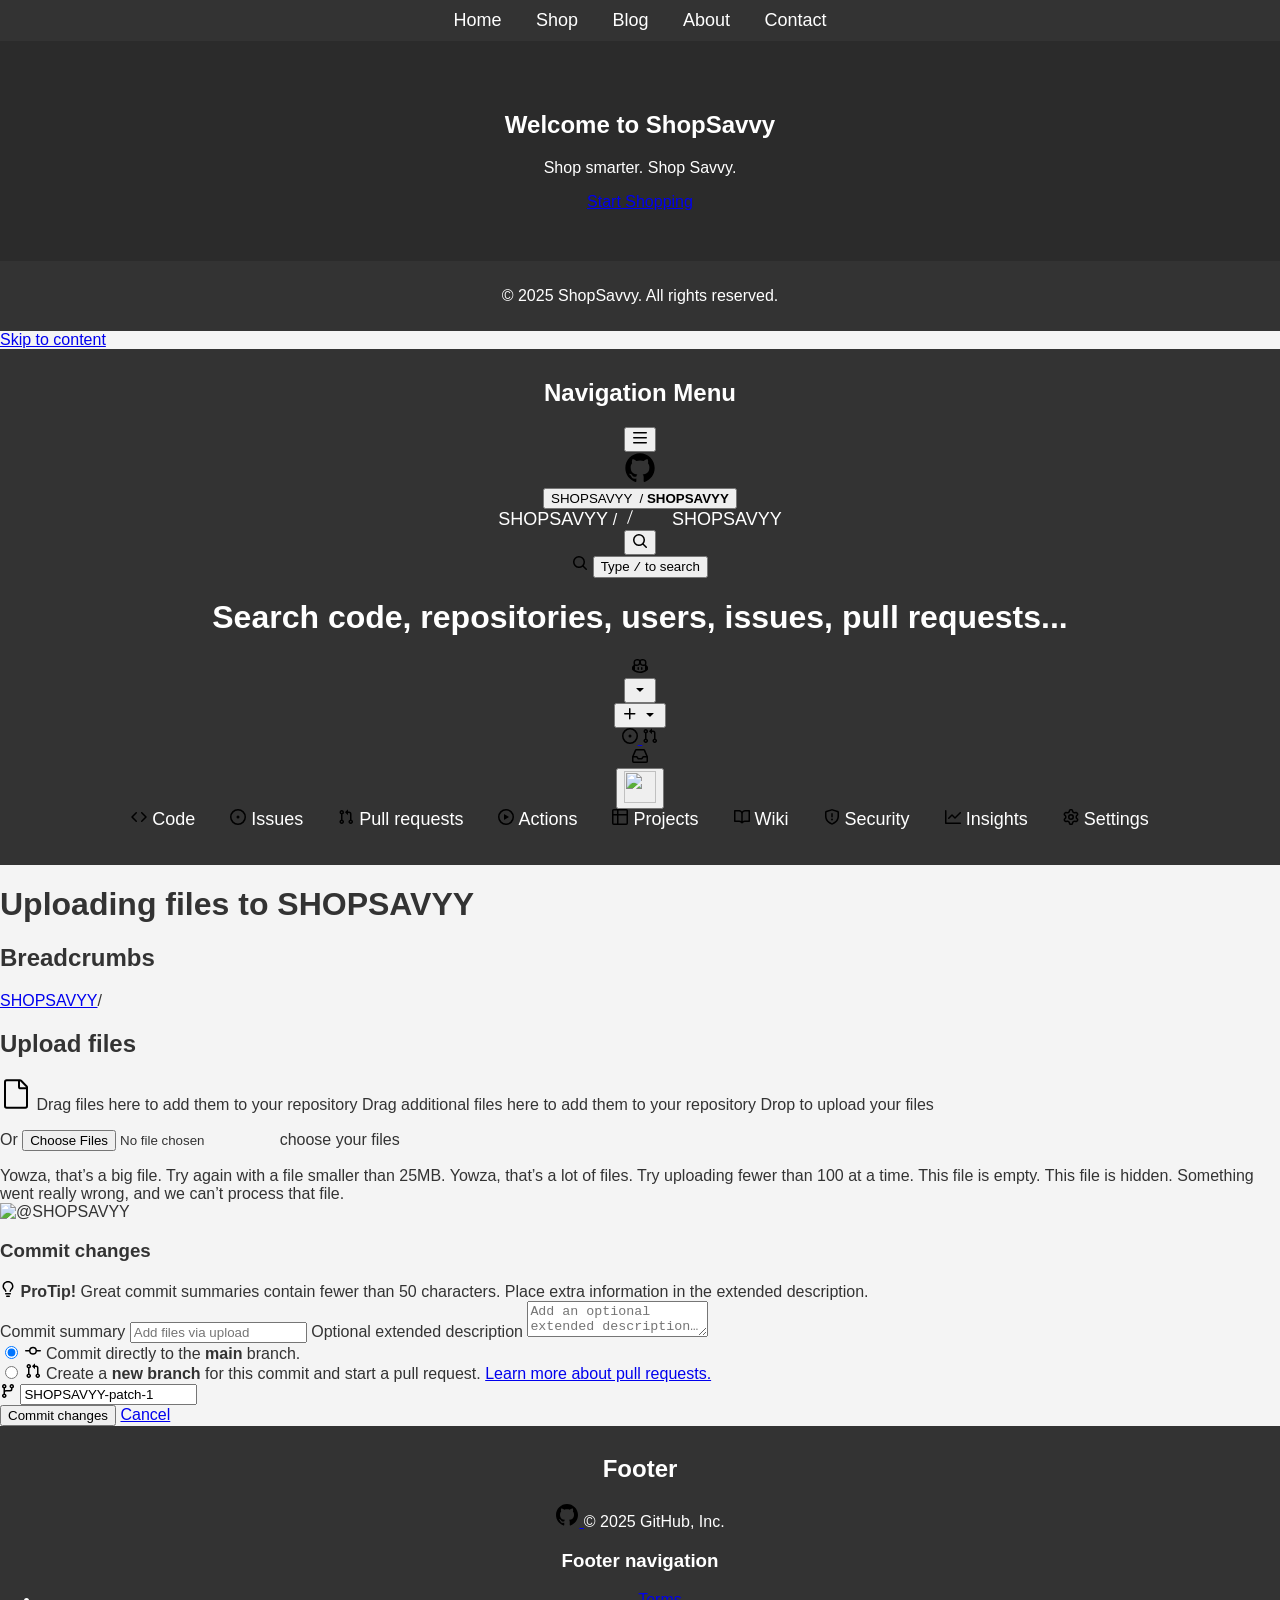
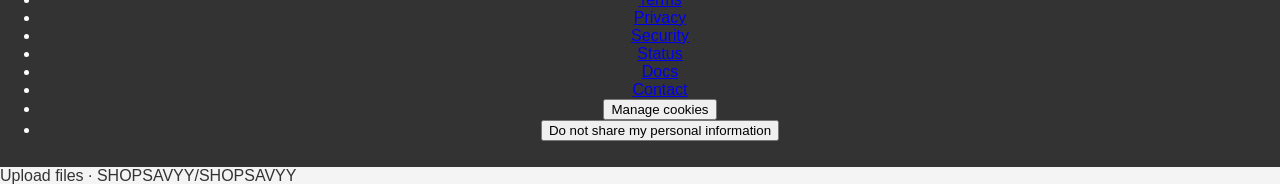
==== commit 72ff43a4: "index.html" ====
--- a/index.html
+++ b/index.html
@@ -1,20 +1,41 @@
 <!DOCTYPE html>
-<!-- saved from url=(0050)https://github.com/SHOPSAVYY/SHOPSAVYY/upload/main -->
-<html lang="en" data-color-mode="auto" data-light-theme="light" data-dark-theme="dark" data-a11y-animated-images="system" data-a11y-link-underlines="true" data-js-focus-visible="" data-turbo-loaded=""><head><meta http-equiv="Content-Type" content="text/html; charset=UTF-8"><style type="text/css">.turbo-progress-bar {
-  position: fixed;
-  display: block;
-  top: 0;
-  left: 0;
-  height: 3px;
-  background: #0076ff;
-  z-index: 2147483647;
-  transition:
-    width 300ms ease-out,
-    opacity 150ms 150ms ease-in;
-  transform: translate3d(0, 0, 0);
-}
-</style>
-    
+<html lang="en">
+<head>
+    <meta charset="UTF-8">
+    <meta name="viewport" content="width=device-width, initial-scale=1.0">
+    <title>ShopSavvy - Home</title>
+    <link rel="stylesheet" href="styles.css">
+</head>
+<body>
+
+    <!-- Navigation -->
+    <header>
+        <nav>
+            <ul>
+                <li><a href="index.html">Home</a></li>
+                <li><a href="shop.html">Shop</a></li>
+                <li><a href="blog.html">Blog</a></li>
+                <li><a href="about.html">About</a></li>
+                <li><a href="contact.html">Contact</a></li>
+            </ul>
+        </nav>
+    </header>
+
+    <!-- Hero Section -->
+    <section id="hero">
+        <h1>Welcome to ShopSavvy</h1>
+        <p>Shop smarter. Shop Savvy.</p>
+        <a href="shop.html">Start Shopping</a>
+    </section>
+
+    <!-- Footer -->
+    <footer>
+        <p>&copy; 2025 ShopSavvy. All rights reserved.</p>
+    </footer>
+
+</body>
+</html>
+
   
   
   
--- a/styles.css
+++ b/styles.css
@@ -0,0 +1,80 @@
+/* Global Styles */
+body {
+    font-family: Arial, sans-serif;
+    margin: 0;
+    padding: 0;
+    background-color: #f4f4f4;
+    color: #333;
+}
+
+header {
+    background-color: #333;
+    color: white;
+    padding: 10px 0;
+    text-align: center;
+}
+
+header nav ul {
+    list-style-type: none;
+    margin: 0;
+    padding: 0;
+}
+
+header nav ul li {
+    display: inline;
+    margin: 0 15px;
+}
+
+header nav ul li a {
+    color: white;
+    text-decoration: none;
+    font-size: 18px;
+}
+
+#hero {
+    background-color: #2b2b2b;
+    color: white;
+    padding: 50px 20px;
+    text-align: center;
+}
+
+#featured-products {
+    padding: 50px 20px;
+    text-align: center;
+}
+
+.product-grid {
+    display: flex;
+    justify-content: space-around;
+    flex-wrap: wrap;
+}
+
+.product {
+    background-color: white;
+    margin: 10px;
+    padding: 20px;
+    width: 280px;
+    box-shadow: 0 4px 8px rgba(0, 0, 0, 0.1);
+    text-align: center;
+}
+
+.product img {
+    width: 100%;
+    height: auto;
+}
+
+.product button {
+    background-color: #007bff;
+    color: white;
+    border: none;
+    padding: 10px;
+    width: 100%;
+    cursor: pointer;
+}
+
+footer {
+    background-color: #333;
+    color: white;
+    text-align: center;
+    padding: 10px 0;
+}
